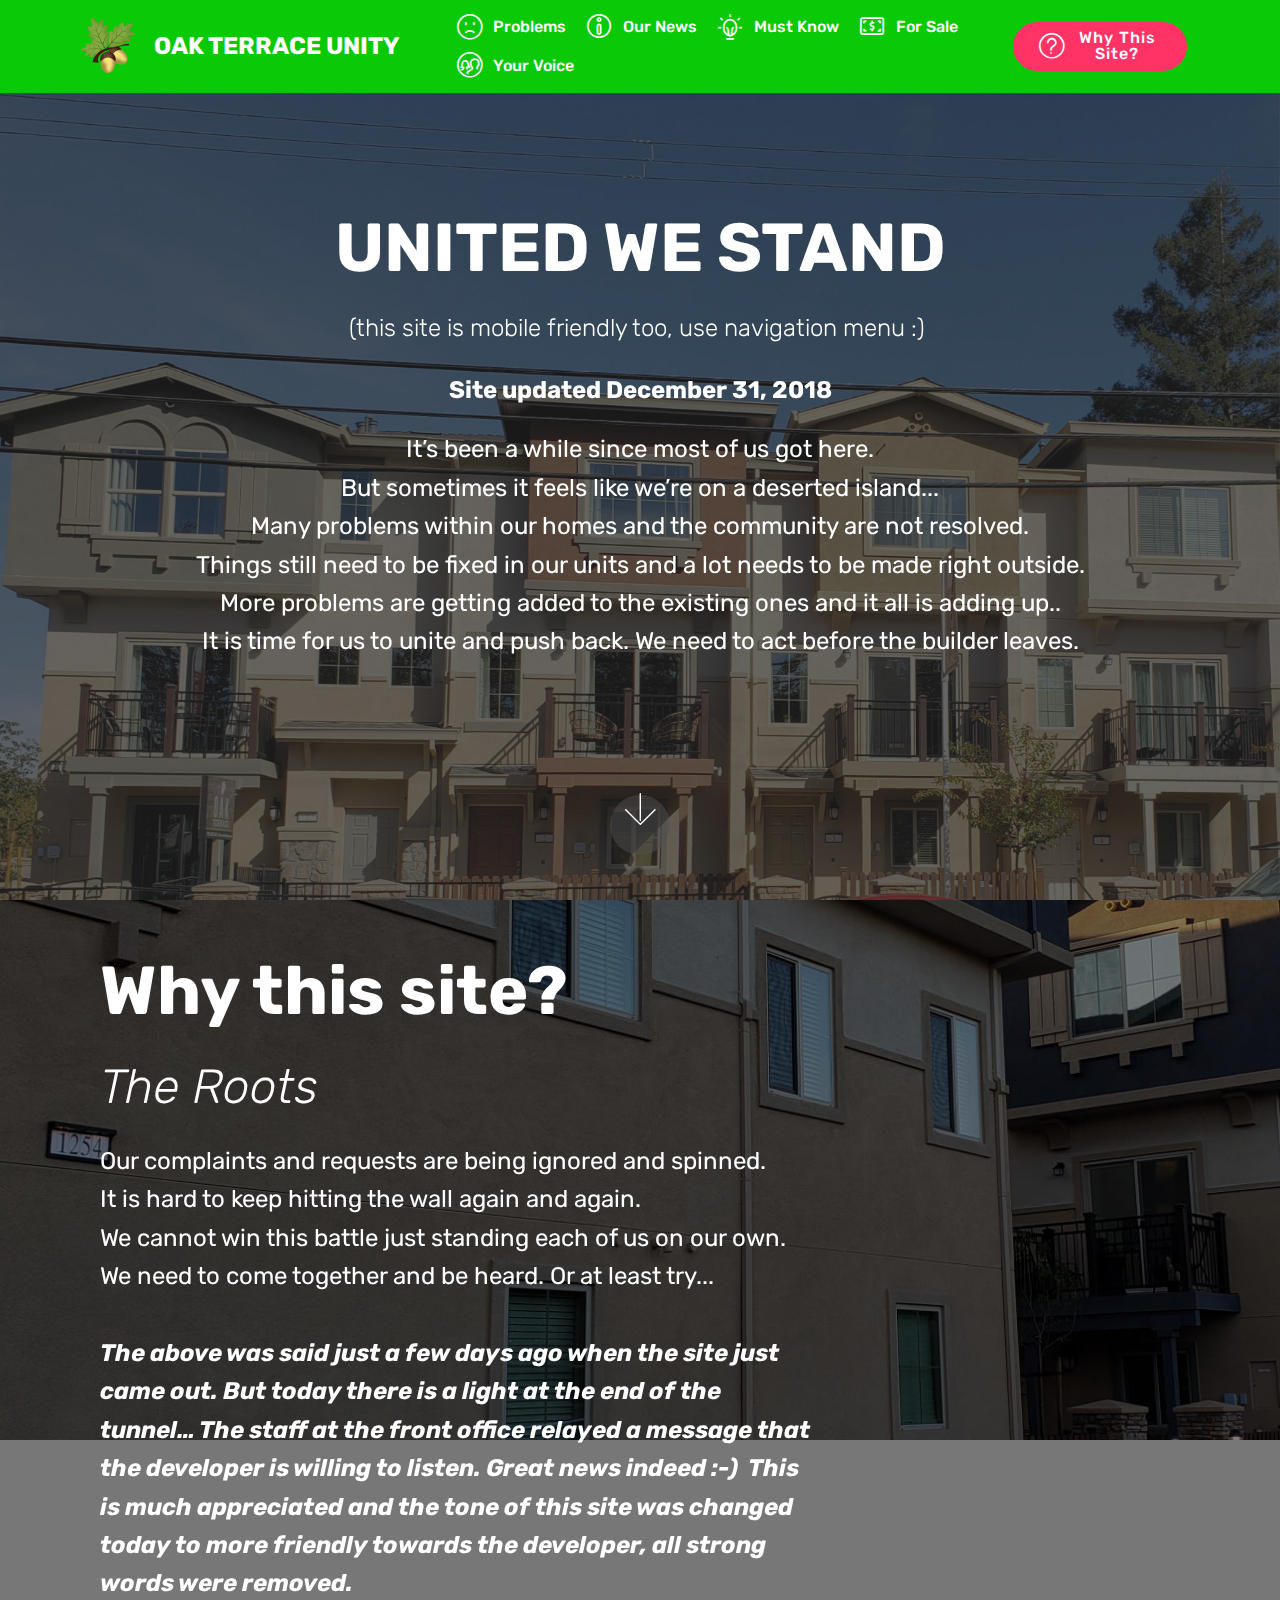
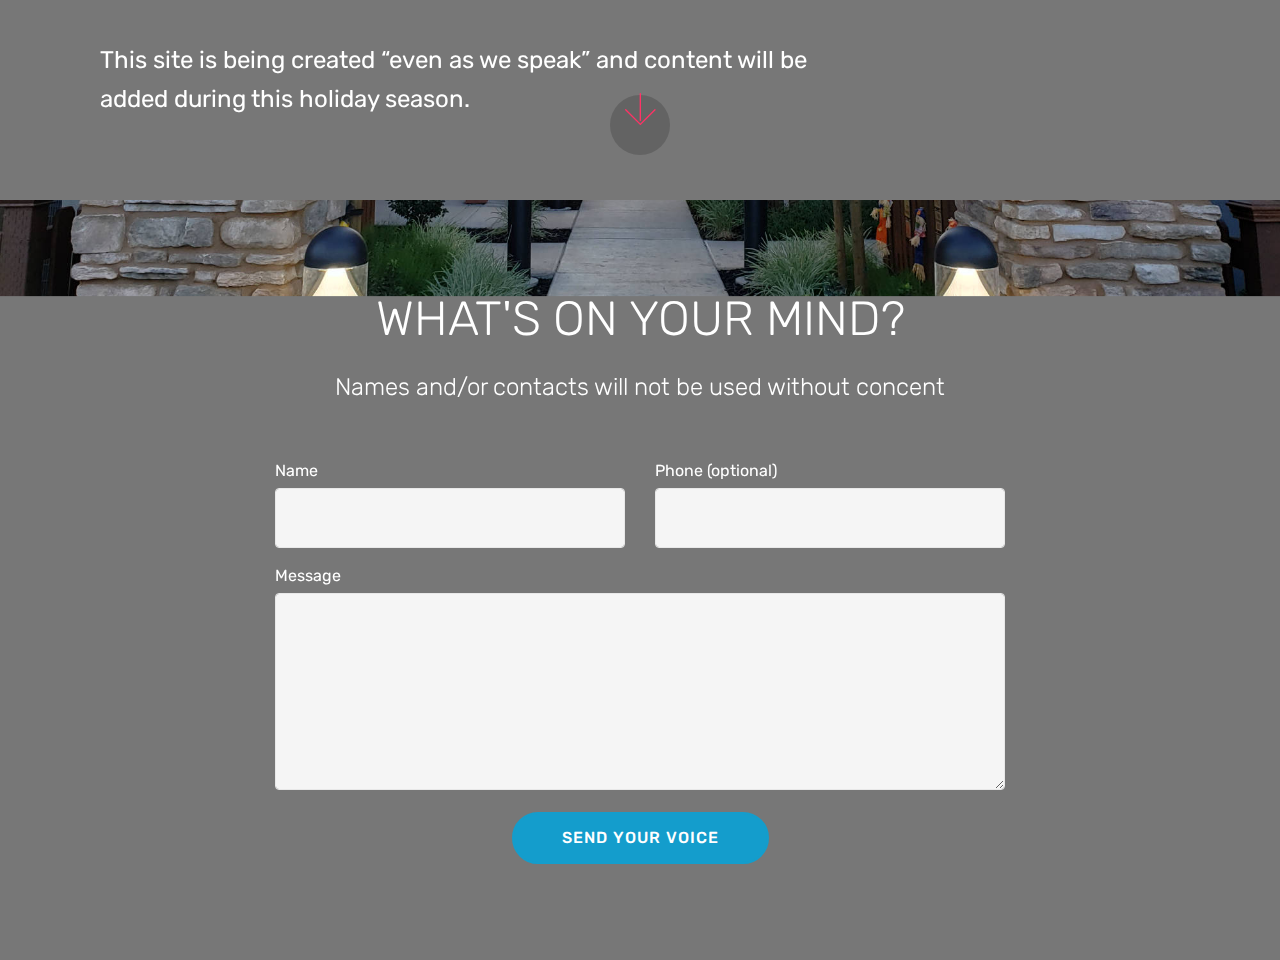
==== index.html @ 4ceaff60 "News page improved" ====
<!DOCTYPE html>
<html >
<head>
  <!-- Site made with Mobirise Website Builder v4.8.10, https://mobirise.com -->
  <meta charset="UTF-8">
  <meta http-equiv="X-UA-Compatible" content="IE=edge">
  <meta name="generator" content="Mobirise v4.8.10, mobirise.com">
  <meta name="viewport" content="width=device-width, initial-scale=1, minimum-scale=1">
  <link rel="shortcut icon" href="assets/images/logo1-122x122.png" type="image/x-icon">
  <meta name="description" content="">
  <title>Home</title>
  <link rel="stylesheet" href="assets/web/assets/mobirise-icons/mobirise-icons.css">
  <link rel="stylesheet" href="assets/web/assets/mobirise-icons-bold/mobirise-icons-bold.css">
  <link rel="stylesheet" href="assets/tether/tether.min.css">
  <link rel="stylesheet" href="assets/bootstrap/css/bootstrap.min.css">
  <link rel="stylesheet" href="assets/bootstrap/css/bootstrap-grid.min.css">
  <link rel="stylesheet" href="assets/bootstrap/css/bootstrap-reboot.min.css">
  <link rel="stylesheet" href="assets/dropdown/css/style.css">
  <link rel="stylesheet" href="assets/theme/css/style.css">
  <link rel="stylesheet" href="assets/mobirise/css/mbr-additional.css" type="text/css">
  
  
  
</head>
<body>
  <link rel="stylesheet" href="style.less" class="cid-rd5telbWru" id="menu1-0" data-rv-view="870"><section class="menu cid-rd5telbWru" once="menu" id="menu1-0">

    

    <nav class="navbar navbar-expand beta-menu navbar-dropdown align-items-center navbar-fixed-top navbar-toggleable-sm">
        <button class="navbar-toggler navbar-toggler-right" type="button" data-toggle="collapse" data-target="#navbarSupportedContent" aria-controls="navbarSupportedContent" aria-expanded="false" aria-label="Toggle navigation">
            <div class="hamburger">
                <span></span>
                <span></span>
                <span></span>
                <span></span>
            </div>
        </button>
        <div class="menu-logo">
            <div class="navbar-brand">
                <span class="navbar-logo">
                    <a href="index.html#header2-3">
                         <img src="assets/images/logo1-122x122.png" alt="" title="" style="height: 3.8rem;">
                    </a>
                </span>
                <span class="navbar-caption-wrap"><a class="navbar-caption text-white display-5" href="index.html#header2-3">
                        OAK TERRACE UNITY</a></span>
            </div>
        </div>
        <div class="collapse navbar-collapse" id="navbarSupportedContent">
            <ul class="navbar-nav nav-dropdown" data-app-modern-menu="true"><li class="nav-item"><a class="nav-link link text-white display-4" href="page2.html"><span class="mbrib-sad-face mbr-iconfont mbr-iconfont-btn"></span>Problems</a></li><li class="nav-item"><a class="nav-link link text-white display-4" href="page1.html#header12-7"><span class="mbrib-info mbr-iconfont mbr-iconfont-btn"></span>Our News</a></li><li class="nav-item"><a class="nav-link link text-white display-4" href="page4.html"><span class="mbrib-idea mbr-iconfont mbr-iconfont-btn"></span>Must Know</a></li><li class="nav-item">
                    <a class="nav-link link text-white display-4" href="page3.html#content5-1c"><span class="mbrib-cash mbr-iconfont mbr-iconfont-btn"></span>For Sale</a>
                </li>
                <li class="nav-item">
                    <a class="nav-link link text-white display-4" href="index.html#form1-e"><span class="mbrib-users mbr-iconfont mbr-iconfont-btn"></span>
                        
                        Your Voice</a>
                </li></ul>
            <div class="navbar-buttons mbr-section-btn"><a class="btn btn-sm btn-secondary display-4" href="index.html#header9-4"><span class="mbrib-question mbr-iconfont mbr-iconfont-btn"></span>
                    
                    Why This Site?</a></div>
        </div>
    </nav>
</section>

<section class="engine"><a href="https://mobirise.info/x">css templates</a></section><section class="cid-rd5KK3YwPm mbr-fullscreen mbr-parallax-background" id="header2-3">

    

    <div class="mbr-overlay" style="opacity: 0.7; background-color: rgb(35, 35, 35);"></div>

    <div class="container align-center">
        <div class="row justify-content-md-center">
            <div class="mbr-white col-md-10">
                <h1 class="mbr-section-title mbr-bold pb-3 mbr-fonts-style display-1">
                    UNITED WE STAND</h1>
                <h3 class="mbr-section-subtitle align-center mbr-light pb-3 mbr-fonts-style display-5">
                    (this site is mobile friendly too, use navigation menu :)&nbsp;<br><br><strong>Site updated December 31, 2018</strong></h3>
                <p class="mbr-text pb-3 mbr-fonts-style display-5">
                    It’s been a while since most of us got here. <br>But sometimes it feels like we’re on a deserted island... <br>Many problems within our homes and the community are not resolved.<br>Things still need to be fixed in our units and a lot needs to be made right outside. 
<br>More problems are getting added to the existing ones and it all is adding up.. <br> It is time for us to unite and push back. We need to act before the builder leaves.</p>
                
            </div>
        </div>
    </div>
    <div class="mbr-arrow hidden-sm-down" aria-hidden="true">
        <a href="#next">
            <i class="mbri-down mbr-iconfont"></i>
        </a>
    </div>
</section>

<section class="header9 cid-rd5RAdThK3 mbr-fullscreen mbr-parallax-background" id="header9-4">

    

    <div class="mbr-overlay" style="opacity: 0.5; background-color: rgb(0, 0, 0);">
    </div>

    <div class="container">
        <div class="media-container-column mbr-white col-md-8">
            <h1 class="mbr-section-title align-left mbr-bold pb-3 mbr-fonts-style display-1">Why this site?</h1>
            <h3 class="mbr-section-subtitle align-left mbr-light pb-3 mbr-fonts-style display-2">The Roots</h3>
            <p class="mbr-text align-left pb-3 mbr-fonts-style display-5">
                Our complaints and requests are being ignored and spinned. <br>It is hard to keep hitting the wall again and again. <br>We cannot win this battle just standing each of us on our own.<br> We need to come together and be heard. Or at least try...<br><br><strong><em>The above was said just a few days ago when the site just came out. But today there is a light at the end of the tunnel… The staff at the front office relayed a message that the developer is willing to listen. Great news indeed :-) &nbsp;This is much appreciated and the tone of this site was changed today to more friendly towards the developer, all strong words were removed.</em></strong><br><br>This site is being created “even as we speak” and content will be added during this holiday season.<br>
            </p>
            
        </div>
    </div>

    <div class="mbr-arrow hidden-sm-down" aria-hidden="true">
        <a href="#next">
            <i class="mbri-down mbr-iconfont"></i>
        </a>
    </div>
</section>

<section class="mbr-section form1 cid-rd6b9CzV5e mbr-parallax-background" id="form1-e">

    

    <div class="mbr-overlay" style="opacity: 0.5; background-color: rgb(0, 0, 0);">
    </div>
    <div class="container">
        <div class="row justify-content-center">
            <div class="title col-12 col-lg-8">
                <h2 class="mbr-section-title align-center pb-3 mbr-fonts-style display-2">
                    WHAT'S ON YOUR MIND?</h2>
                <h3 class="mbr-section-subtitle align-center mbr-light pb-3 mbr-fonts-style display-5">Names and/or contacts will not be used without concent</h3>
            </div>
        </div>
    </div>
    <div class="container">
        <div class="row justify-content-center">
            <div class="media-container-column col-lg-8" data-form-type="formoid">
                    <div data-form-alert="" hidden="">Thanks for filling out the form!</div>
            
                    <form class="mbr-form" action="https://mobirise.com/" method="post" data-form-title="Mobirise Form"><input type="hidden" name="email" data-form-email="true" value="6WYfi0OL5MYcSWMPJJhmpQnbeKV0o4egVa+zaU6DCnnwcvEsLTe2GtFgyg/Oh1hi3uO+1uN5ISh8B4jBHdADhPoAJL6YF4TF/LtbwHfLcz0NJhms5/B0D9DG9T1zL1lA">
                        <div class="row row-sm-offset">
                            <div class="col-md-4 multi-horizontal" data-for="name">
                                <div class="form-group">
                                    <label class="form-control-label mbr-fonts-style display-7" for="name-form1-e">Name</label>
                                    <input type="text" class="form-control" name="name" data-form-field="Name" required="" id="name-form1-e">
                                </div>
                            </div>
                            
                            <div class="col-md-4 multi-horizontal" data-for="phone">
                                <div class="form-group">
                                    <label class="form-control-label mbr-fonts-style display-7" for="phone-form1-e">Phone (optional)</label>
                                    <input type="tel" class="form-control" name="phone" data-form-field="Phone" id="phone-form1-e">
                                </div>
                            </div>
                        </div>
                        <div class="form-group" data-for="message">
                            <label class="form-control-label mbr-fonts-style display-7" for="message-form1-e">Message</label>
                            <textarea type="text" class="form-control" name="message" rows="7" data-form-field="Message" id="message-form1-e"></textarea>
                        </div>
            
                        <span class="input-group-btn"><button href="" type="submit" class="btn btn-primary btn-form display-4">SEND YOUR VOICE</button></span>
                    </form>
            </div>
        </div>
    </div>
</section>


  <script src="assets/web/assets/jquery/jquery.min.js"></script>
  <script src="assets/popper/popper.min.js"></script>
  <script src="assets/tether/tether.min.js"></script>
  <script src="assets/bootstrap/js/bootstrap.min.js"></script>
  <script src="assets/dropdown/js/script.min.js"></script>
  <script src="assets/touchswipe/jquery.touch-swipe.min.js"></script>
  <script src="assets/parallax/jarallax.min.js"></script>
  <script src="assets/smoothscroll/smooth-scroll.js"></script>
  <script src="assets/theme/js/script.js"></script>
  <script src="assets/formoid/formoid.min.js"></script>
  
  
</body>
</html>
---- assets/web/assets/mobirise-icons/mobirise-icons.css ----
@font-face {
  font-family: 'MobiriseIcons';
  src:  url('mobirise-icons.eot?spat4u');
  src:  url('mobirise-icons.eot?spat4u#iefix') format('embedded-opentype'),
    url('mobirise-icons.ttf?spat4u') format('truetype'),
    url('mobirise-icons.woff?spat4u') format('woff'),
    url('mobirise-icons.svg?spat4u#MobiriseIcons') format('svg');
  font-weight: normal;
  font-style: normal;
}

[class^="mbri-"], [class*=" mbri-"] {
  /* use !important to prevent issues with browser extensions that change fonts */
  font-family: MobiriseIcons !important;
  speak: none;
  font-style: normal;
  font-weight: normal;
  font-variant: normal;
  text-transform: none;
  line-height: 1;

  /* Better Font Rendering =========== */
  -webkit-font-smoothing: antialiased;
  -moz-osx-font-smoothing: grayscale;
}

.mbri-add-submenu:before {
  content: "\e900";
}
.mbri-alert:before {
  content: "\e901";
}
.mbri-align-center:before {
  content: "\e902";
}
.mbri-align-justify:before {
  content: "\e903";
}
.mbri-align-left:before {
  content: "\e904";
}
.mbri-align-right:before {
  content: "\e905";
}
.mbri-android:before {
  content: "\e906";
}
.mbri-apple:before {
  content: "\e907";
}
.mbri-arrow-down:before {
  content: "\e908";
}
.mbri-arrow-next:before {
  content: "\e909";
}
.mbri-arrow-prev:before {
  content: "\e90a";
}
.mbri-arrow-up:before {
  content: "\e90b";
}
.mbri-bold:before {
  content: "\e90c";
}
.mbri-bookmark:before {
  content: "\e90d";
}
.mbri-bootstrap:before {
  content: "\e90e";
}
.mbri-briefcase:before {
  content: "\e90f";
}
.mbri-browse:before {
  content: "\e910";
}
.mbri-bulleted-list:before {
  content: "\e911";
}
.mbri-calendar:before {
  content: "\e912";
}
.mbri-camera:before {
  content: "\e913";
}
.mbri-cart-add:before {
  content: "\e914";
}
.mbri-cart-full:before {
  content: "\e915";
}
.mbri-cash:before {
  content: "\e916";
}
.mbri-change-style:before {
  content: "\e917";
}
.mbri-chat:before {
  content: "\e918";
}
.mbri-clock:before {
  content: "\e919";
}
.mbri-close:before {
  content: "\e91a";
}
.mbri-cloud:before {
  content: "\e91b";
}
.mbri-code:before {
  content: "\e91c";
}
.mbri-contact-form:before {
  content: "\e91d";
}
.mbri-credit-card:before {
  content: "\e91e";
}
.mbri-cursor-click:before {
  content: "\e91f";
}
.mbri-cust-feedback:before {
  content: "\e920";
}
.mbri-database:before {
  content: "\e921";
}
.mbri-delivery:before {
  content: "\e922";
}
.mbri-desktop:before {
  content: "\e923";
}
.mbri-devices:before {
  content: "\e924";
}
.mbri-down:before {
  content: "\e925";
}
.mbri-download:before {
  content: "\e989";
}
.mbri-drag-n-drop:before {
  content: "\e927";
}
.mbri-drag-n-drop2:before {
  content: "\e928";
}
.mbri-edit:before {
  content: "\e929";
}
.mbri-edit2:before {
  content: "\e92a";
}
.mbri-error:before {
  content: "\e92b";
}
.mbri-extension:before {
  content: "\e92c";
}
.mbri-features:before {
  content: "\e92d";
}
.mbri-file:before {
  content: "\e92e";
}
.mbri-flag:before {
  content: "\e92f";
}
.mbri-folder:before {
  content: "\e930";
}
.mbri-gift:before {
  content: "\e931";
}
.mbri-github:before {
  content: "\e932";
}
.mbri-globe:before {
  content: "\e933";
}
.mbri-globe-2:before {
  content: "\e934";
}
.mbri-growing-chart:before {
  content: "\e935";
}
.mbri-hearth:before {
  content: "\e936";
}
.mbri-help:before {
  content: "\e937";
}
.mbri-home:before {
  content: "\e938";
}
.mbri-hot-cup:before {
  content: "\e939";
}
.mbri-idea:before {
  content: "\e93a";
}
.mbri-image-gallery:before {
  content: "\e93b";
}
.mbri-image-slider:before {
  content: "\e93c";
}
.mbri-info:before {
  content: "\e93d";
}
.mbri-italic:before {
  content: "\e93e";
}
.mbri-key:before {
  content: "\e93f";
}
.mbri-laptop:before {
  content: "\e940";
}
.mbri-layers:before {
  content: "\e941";
}
.mbri-left-right:before {
  content: "\e942";
}
.mbri-left:before {
  content: "\e943";
}
.mbri-letter:before {
  content: "\e944";
}
.mbri-like:before {
  content: "\e945";
}
.mbri-link:before {
  content: "\e946";
}
.mbri-lock:before {
  content: "\e947";
}
.mbri-login:before {
  content: "\e948";
}
.mbri-logout:before {
  content: "\e949";
}
.mbri-magic-stick:before {
  content: "\e94a";
}
.mbri-map-pin:before {
  content: "\e94b";
}
.mbri-menu:before {
  content: "\e94c";
}
.mbri-mobile:before {
  content: "\e94d";
}
.mbri-mobile2:before {
  content: "\e94e";
}
.mbri-mobirise:before {
  content: "\e94f";
}
.mbri-more-horizontal:before {
  content: "\e950";
}
.mbri-more-vertical:before {
  content: "\e951";
}
.mbri-music:before {
  content: "\e952";
}
.mbri-new-file:before {
  content: "\e953";
}
.mbri-numbered-list:before {
  content: "\e954";
}
.mbri-opened-folder:before {
  content: "\e955";
}
.mbri-pages:before {
  content: "\e956";
}
.mbri-paper-plane:before {
  content: "\e957";
}
.mbri-paperclip:before {
  content: "\e958";
}
.mbri-photo:before {
  content: "\e959";
}
.mbri-photos:before {
  content: "\e95a";
}
.mbri-pin:before {
  content: "\e95b";
}
.mbri-play:before {
  content: "\e95c";
}
.mbri-plus:before {
  content: "\e95d";
}
.mbri-preview:before {
  content: "\e95e";
}
.mbri-print:before {
  content: "\e95f";
}
.mbri-protect:before {
  content: "\e960";
}
.mbri-question:before {
  content: "\e961";
}
.mbri-quote-left:before {
  content: "\e962";
}
.mbri-quote-right:before {
  content: "\e963";
}
.mbri-refresh:before {
  content: "\e964";
}
.mbri-responsive:before {
  content: "\e965";
}
.mbri-right:before {
  content: "\e966";
}
.mbri-rocket:before {
  content: "\e967";
}
.mbri-sad-face:before {
  content: "\e968";
}
.mbri-sale:before {
  content: "\e969";
}
.mbri-save:before {
  content: "\e96a";
}
.mbri-search:before {
  content: "\e96b";
}
.mbri-setting:before {
  content: "\e96c";
}
.mbri-setting2:before {
  content: "\e96d";
}
.mbri-setting3:before {
  content: "\e96e";
}
.mbri-share:before {
  content: "\e96f";
}
.mbri-shopping-bag:before {
  content: "\e970";
}
.mbri-shopping-basket:before {
  content: "\e971";
}
.mbri-shopping-cart:before {
  content: "\e972";
}
.mbri-sites:before {
  content: "\e973";
}
.mbri-smile-face:before {
  content: "\e974";
}
.mbri-speed:before {
  content: "\e975";
}
.mbri-star:before {
  content: "\e976";
}
.mbri-success:before {
  content: "\e977";
}
.mbri-sun:before {
  content: "\e978";
}
.mbri-sun2:before {
  content: "\e979";
}
.mbri-tablet:before {
  content: "\e97a";
}
.mbri-tablet-vertical:before {
  content: "\e97b";
}
.mbri-target:before {
  content: "\e97c";
}
.mbri-timer:before {
  content: "\e97d";
}
.mbri-to-ftp:before {
  content: "\e97e";
}
.mbri-to-local-drive:before {
  content: "\e97f";
}
.mbri-touch-swipe:before {
  content: "\e980";
}
.mbri-touch:before {
  content: "\e981";
}
.mbri-trash:before {
  content: "\e982";
}
.mbri-underline:before {
  content: "\e983";
}
.mbri-unlink:before {
  content: "\e984";
}
.mbri-unlock:before {
  content: "\e985";
}
.mbri-up-down:before {
  content: "\e986";
}
.mbri-up:before {
  content: "\e987";
}
.mbri-update:before {
  content: "\e988";
}
.mbri-upload:before {
 content: "\e926"; 
}
.mbri-user:before {
  content: "\e98a";
}
.mbri-user2:before {
  content: "\e98b";
}
.mbri-users:before {
  content: "\e98c";
}
.mbri-video:before {
  content: "\e98d";
}
.mbri-video-play:before {
  content: "\e98e";
}
.mbri-watch:before {
  content: "\e98f";
}
.mbri-website-theme:before {
  content: "\e990";
}
.mbri-wifi:before {
  content: "\e991";
}
.mbri-windows:before {
  content: "\e992";
}
.mbri-zoom-out:before {
  content: "\e993";
}
.mbri-redo:before {
  content: "\e994";
}
.mbri-undo:before {
  content: "\e995";
}
---- assets/web/assets/mobirise-icons-bold/mobirise-icons-bold.css ----
@font-face {
  font-family: 'mobirise-icons-bold';
  src:  url('mobirise-icons-bold.eot?m1l4yr');
  src:  url('mobirise-icons-bold.eot?m1l4yr#iefix') format('embedded-opentype'),
    url('mobirise-icons-bold.ttf?m1l4yr') format('truetype'),
    url('mobirise-icons-bold.woff?m1l4yr') format('woff'),
    url('mobirise-icons-bold.svg?m1l4yr#mobirise-icons-bold') format('svg');
  font-weight: normal;
  font-style: normal;
}

[class^="mbrib-"], [class*="mbrib-"] {
  /* use !important to prevent issues with browser extensions that change fonts */
  font-family: 'mobirise-icons-bold' !important;
  speak: none;
  font-style: normal;
  font-weight: normal;
  font-variant: normal;
  text-transform: none;
  line-height: 1;

  /* Better Font Rendering =========== */
  -webkit-font-smoothing: antialiased;
  -moz-osx-font-smoothing: grayscale;
}

.mbrib-add-submenu:before {
  content: "\e900";
}
.mbrib-alert:before {
  content: "\e901";
}
.mbrib-align-center:before {
  content: "\e902";
}
.mbrib-align-justify:before {
  content: "\e903";
}
.mbrib-align-left:before {
  content: "\e904";
}
.mbrib-align-right:before {
  content: "\e905";
}
.mbrib-android:before {
  content: "\e906";
}
.mbrib-apple:before {
  content: "\e907";
}
.mbrib-arrow-down:before {
  content: "\e908";
}
.mbrib-arrow-next:before {
  content: "\e909";
}
.mbrib-arrow-prev:before {
  content: "\e90a";
}
.mbrib-arrow-up:before {
  content: "\e90b";
}
.mbrib-bold:before {
  content: "\e90c";
}
.mbrib-bookmark:before {
  content: "\e90d";
}
.mbrib-bootstrap:before {
  content: "\e90e";
}
.mbrib-briefcase:before {
  content: "\e90f";
}
.mbrib-browse:before {
  content: "\e910";
}
.mbrib-bulleted-list:before {
  content: "\e911";
}
.mbrib-calendar:before {
  content: "\e912";
}
.mbrib-camera:before {
  content: "\e913";
}
.mbrib-cart-add:before {
  content: "\e914";
}
.mbrib-cart-full:before {
  content: "\e915";
}
.mbrib-cash:before {
  content: "\e916";
}
.mbrib-change-style:before {
  content: "\e917";
}
.mbrib-chat:before {
  content: "\e918";
}
.mbrib-clock:before {
  content: "\e919";
}
.mbrib-close:before {
  content: "\e91a";
}
.mbrib-cloud:before {
  content: "\e91b";
}
.mbrib-code:before {
  content: "\e91c";
}
.mbrib-contact-form:before {
  content: "\e91d";
}
.mbrib-credit-card:before {
  content: "\e91e";
}
.mbrib-cursor-click:before {
  content: "\e91f";
}
.mbrib-cust-feedback:before {
  content: "\e920";
}
.mbrib-database:before {
  content: "\e921";
}
.mbrib-delivery:before {
  content: "\e922";
}
.mbrib-desktop:before {
  content: "\e923";
}
.mbrib-devices:before {
  content: "\e924";
}
.mbrib-down:before {
  content: "\e925";
}
.mbrib-download:before {
  content: "\e926";
}
.mbrib-drag-n-drop:before {
  content: "\e927";
}
.mbrib-drag-n-drop2:before {
  content: "\e928";
}
.mbrib-edit:before {
  content: "\e929";
}
.mbrib-edit2:before {
  content: "\e92a";
}
.mbrib-error:before {
  content: "\e92b";
}
.mbrib-extension:before {
  content: "\e92c";
}
.mbrib-features:before {
  content: "\e92d";
}
.mbrib-file:before {
  content: "\e92e";
}
.mbrib-flag:before {
  content: "\e92f";
}
.mbrib-folder:before {
  content: "\e930";
}
.mbrib-gift:before {
  content: "\e931";
}
.mbrib-github:before {
  content: "\e932";
}
.mbrib-globe-2:before {
  content: "\e933";
}
.mbrib-globe:before {
  content: "\e934";
}
.mbrib-growing-chart:before {
  content: "\e935";
}
.mbrib-hearth:before {
  content: "\e936";
}
.mbrib-help:before {
  content: "\e937";
}
.mbrib-home:before {
  content: "\e938";
}
.mbrib-hot-cup:before {
  content: "\e939";
}
.mbrib-idea:before {
  content: "\e93a";
}
.mbrib-image-gallery:before {
  content: "\e93b";
}
.mbrib-image-slider:before {
  content: "\e93c";
}
.mbrib-info:before {
  content: "\e93d";
}
.mbrib-italic:before {
  content: "\e93e";
}
.mbrib-key:before {
  content: "\e93f";
}
.mbrib-laptop:before {
  content: "\e940";
}
.mbrib-layers:before {
  content: "\e941";
}
.mbrib-left-right:before {
  content: "\e942";
}
.mbrib-left:before {
  content: "\e943";
}
.mbrib-letter:before {
  content: "\e944";
}
.mbrib-like:before {
  content: "\e945";
}
.mbrib-link:before {
  content: "\e946";
}
.mbrib-lock:before {
  content: "\e947";
}
.mbrib-login:before {
  content: "\e948";
}
.mbrib-logout:before {
  content: "\e949";
}
.mbrib-magic-stick:before {
  content: "\e94a";
}
.mbrib-map-pin:before {
  content: "\e94b";
}
.mbrib-menu:before {
  content: "\e94c";
}
.mbrib-mobile:before {
  content: "\e94d";
}
.mbrib-mobile2:before {
  content: "\e94e";
}
.mbrib-mobirise:before {
  content: "\e94f";
}
.mbrib-more-horizontal:before {
  content: "\e950";
}
.mbrib-more-vertical:before {
  content: "\e951";
}
.mbrib-music:before {
  content: "\e952";
}
.mbrib-new-file:before {
  content: "\e953";
}
.mbrib-numbered-list:before {
  content: "\e954";
}
.mbrib-opened-folder:before {
  content: "\e955";
}
.mbrib-pages:before {
  content: "\e956";
}
.mbrib-paper-plane:before {
  content: "\e957";
}
.mbrib-paperclip:before {
  content: "\e958";
}
.mbrib-photo:before {
  content: "\e959";
}
.mbrib-photos:before {
  content: "\e95a";
}
.mbrib-pin:before {
  content: "\e95b";
}
.mbrib-play:before {
  content: "\e95c";
}
.mbrib-plus:before {
  content: "\e95d";
}
.mbrib-preview:before {
  content: "\e95e";
}
.mbrib-print:before {
  content: "\e95f";
}
.mbrib-protect:before {
  content: "\e960";
}
.mbrib-question:before {
  content: "\e961";
}
.mbrib-quote-left:before {
  content: "\e962";
}
.mbrib-quote-right:before {
  content: "\e963";
}
.mbrib-redo:before {
  content: "\e964";
}
.mbrib-refresh:before {
  content: "\e965";
}
.mbrib-responsive:before {
  content: "\e966";
}
.mbrib-right:before {
  content: "\e967";
}
.mbrib-rocket:before {
  content: "\e968";
}
.mbrib-sad-face:before {
  content: "\e969";
}
.mbrib-sale:before {
  content: "\e96a";
}
.mbrib-save:before {
  content: "\e96b";
}
.mbrib-search:before {
  content: "\e96c";
}
.mbrib-setting:before {
  content: "\e96d";
}
.mbrib-setting2:before {
  content: "\e96e";
}
.mbrib-setting3:before {
  content: "\e96f";
}
.mbrib-share:before {
  content: "\e970";
}
.mbrib-shopping-bag:before {
  content: "\e971";
}
.mbrib-shopping-basket:before {
  content: "\e972";
}
.mbrib-shopping-cart:before {
  content: "\e973";
}
.mbrib-sites:before {
  content: "\e974";
}
.mbrib-smile-face:before {
  content: "\e975";
}
.mbrib-speed:before {
  content: "\e976";
}
.mbrib-star:before {
  content: "\e977";
}
.mbrib-success:before {
  content: "\e978";
}
.mbrib-sun:before {
  content: "\e979";
}
.mbrib-sun2:before {
  content: "\e97a";
}
.mbrib-tablet-vertical:before {
  content: "\e97b";
}
.mbrib-tablet:before {
  content: "\e97c";
}
.mbrib-target:before {
  content: "\e97d";
}
.mbrib-timer:before {
  content: "\e97e";
}
.mbrib-to-ftp:before {
  content: "\e97f";
}
.mbrib-to-local-drive:before {
  content: "\e980";
}
.mbrib-touch-swipe:before {
  content: "\e981";
}
.mbrib-touch:before {
  content: "\e982";
}
.mbrib-trash:before {
  content: "\e983";
}
.mbrib-underline:before {
  content: "\e984";
}
.mbrib-undo:before {
  content: "\e985";
}
.mbrib-unlink:before {
  content: "\e986";
}
.mbrib-unlock:before {
  content: "\e987";
}
.mbrib-up-down:before {
  content: "\e988";
}
.mbrib-up:before {
  content: "\e989";
}
.mbrib-update:before {
  content: "\e98a";
}
.mbrib-upload:before {
  content: "\e98b";
}
.mbrib-user:before {
  content: "\e98c";
}
.mbrib-user2:before {
  content: "\e98d";
}
.mbrib-users:before {
  content: "\e98e";
}
.mbrib-video-play:before {
  content: "\e98f";
}
.mbrib-video:before {
  content: "\e990";
}
.mbrib-watch:before {
  content: "\e991";
}
.mbrib-website-theme:before {
  content: "\e992";
}
.mbrib-wifi:before {
  content: "\e993";
}
.mbrib-windows:before {
  content: "\e994";
}
.mbrib-zoom-out:before {
  content: "\e995";
}
---- assets/dropdown/css/style.css ----
.navbar-dropdown {
  left: 0;
  padding: 0;
  position: absolute;
  right: 0;
  top: 0;
  transition: all 0.45s ease;
  z-index: 1030;
  background: #282828; }
  .navbar-dropdown .navbar-logo {
    margin-right: 0.8rem;
    transition: margin 0.3s ease-in-out;
    vertical-align: middle; }
    .navbar-dropdown .navbar-logo img {
      height: 3.125rem;
      transition: all 0.3s ease-in-out; }
    .navbar-dropdown .navbar-logo.mbr-iconfont {
      font-size: 3.125rem;
      line-height: 3.125rem; }
  .navbar-dropdown .navbar-caption {
    font-weight: 700;
    white-space: normal;
    vertical-align: -4px;
    line-height: 3.125rem !important; }
    .navbar-dropdown .navbar-caption, .navbar-dropdown .navbar-caption:hover {
      color: inherit;
      text-decoration: none; }
  .navbar-dropdown .mbr-iconfont + .navbar-caption {
    vertical-align: -1px; }
  .navbar-dropdown.navbar-fixed-top {
    position: fixed; }
  .navbar-dropdown .navbar-brand span {
    vertical-align: -4px; }
  .navbar-dropdown.bg-color.transparent {
    background: none; }
  .navbar-dropdown.navbar-short .navbar-brand {
    padding: 0.625rem 0; }
    .navbar-dropdown.navbar-short .navbar-brand span {
      vertical-align: -1px; }
  .navbar-dropdown.navbar-short .navbar-caption {
    line-height: 2.375rem !important;
    vertical-align: -2px; }
  .navbar-dropdown.navbar-short .navbar-logo {
    margin-right: 0.5rem; }
    .navbar-dropdown.navbar-short .navbar-logo img {
      height: 2.375rem; }
    .navbar-dropdown.navbar-short .navbar-logo.mbr-iconfont {
      font-size: 2.375rem;
      line-height: 2.375rem; }
  .navbar-dropdown.navbar-short .mbr-table-cell {
    height: 3.625rem; }
  .navbar-dropdown .navbar-close {
    left: 0.6875rem;
    position: fixed;
    top: 0.75rem;
    z-index: 1000; }
  .navbar-dropdown .hamburger-icon {
    content: "";
    display: inline-block;
    vertical-align: middle;
    width: 16px;
    -webkit-box-shadow: 0 -6px 0 1px #282828,0 0 0 1px #282828,0 6px 0 1px #282828;
    -moz-box-shadow: 0 -6px 0 1px #282828,0 0 0 1px #282828,0 6px 0 1px #282828;
    box-shadow: 0 -6px 0 1px #282828,0 0 0 1px #282828,0 6px 0 1px #282828; }

.dropdown-menu .dropdown-toggle[data-toggle="dropdown-submenu"]::after {
  border-bottom: 0.35em solid transparent;
  border-left: 0.35em solid;
  border-right: 0;
  border-top: 0.35em solid transparent;
  margin-left: 0.3rem; }

.dropdown-menu .dropdown-item:focus {
  outline: 0; }

.nav-dropdown {
  font-size: 0.75rem;
  font-weight: 500;
  height: auto !important; }
  .nav-dropdown .nav-btn {
    padding-left: 1rem; }
  .nav-dropdown .link {
    margin: .667em 1.667em;
    font-weight: 500;
    padding: 0;
    transition: color .2s ease-in-out; }
    .nav-dropdown .link.dropdown-toggle {
      margin-right: 2.583em; }
      .nav-dropdown .link.dropdown-toggle::after {
        margin-left: .25rem;
        border-top: 0.35em solid;
        border-right: 0.35em solid transparent;
        border-left: 0.35em solid transparent;
        border-bottom: 0; }
      .nav-dropdown .link.dropdown-toggle[aria-expanded="true"] {
        margin: 0;
        padding: 0.667em 3.263em  0.667em 1.667em; }
  .nav-dropdown .link::after,
  .nav-dropdown .dropdown-item::after {
    color: inherit; }
  .nav-dropdown .btn {
    font-size: 0.75rem;
    font-weight: 700;
    letter-spacing: 0;
    margin-bottom: 0;
    padding-left: 1.25rem;
    padding-right: 1.25rem; }
  .nav-dropdown .dropdown-menu {
    border-radius: 0;
    border: 0;
    left: 0;
    margin: 0;
    padding-bottom: 1.25rem;
    padding-top: 1.25rem;
    position: relative; }
  .nav-dropdown .dropdown-submenu {
    margin-left: 0.125rem;
    top: 0; }
  .nav-dropdown .dropdown-item {
    font-weight: 500;
    line-height: 2;
    padding: 0.3846em 4.615em 0.3846em 1.5385em;
    position: relative;
    transition: color .2s ease-in-out, background-color .2s ease-in-out; }
    .nav-dropdown .dropdown-item::after {
      margin-top: -0.3077em;
      position: absolute;
      right: 1.1538em;
      top: 50%; }
    .nav-dropdown .dropdown-item:focus, .nav-dropdown .dropdown-item:hover {
      background: none; }

@media (max-width: 767px) {
  .nav-dropdown.navbar-toggleable-sm {
    bottom: 0;
    display: none;
    left: 0;
    overflow-x: hidden;
    position: fixed;
    top: 0;
    transform: translateX(-100%);
    -ms-transform: translateX(-100%);
    -webkit-transform: translateX(-100%);
    width: 18.75rem;
    z-index: 999; } }
.nav-dropdown.navbar-toggleable-xl {
  bottom: 0;
  display: none;
  left: 0;
  overflow-x: hidden;
  position: fixed;
  top: 0;
  transform: translateX(-100%);
  -ms-transform: translateX(-100%);
  -webkit-transform: translateX(-100%);
  width: 18.75rem;
  z-index: 999; }

.nav-dropdown-sm {
  display: block !important;
  overflow-x: hidden;
  overflow: auto;
  padding-top: 3.875rem; }
  .nav-dropdown-sm::after {
    content: "";
    display: block;
    height: 3rem;
    width: 100%; }
  .nav-dropdown-sm.collapse.in ~ .navbar-close {
    display: block !important; }
  .nav-dropdown-sm.collapsing, .nav-dropdown-sm.collapse.in {
    transform: translateX(0);
    -ms-transform: translateX(0);
    -webkit-transform: translateX(0);
    transition: all 0.25s ease-out;
    -webkit-transition: all 0.25s ease-out;
    background: #282828; }
  .nav-dropdown-sm.collapsing[aria-expanded="false"] {
    transform: translateX(-100%);
    -ms-transform: translateX(-100%);
    -webkit-transform: translateX(-100%); }
  .nav-dropdown-sm .nav-item {
    display: block;
    margin-left: 0 !important;
    padding-left: 0; }
  .nav-dropdown-sm .link,
  .nav-dropdown-sm .dropdown-item {
    border-top: 1px dotted rgba(255, 255, 255, 0.1);
    font-size: 0.8125rem;
    line-height: 1.6;
    margin: 0 !important;
    padding: 0.875rem 2.4rem 0.875rem 1.5625rem !important;
    position: relative;
    white-space: normal; }
    .nav-dropdown-sm .link:focus, .nav-dropdown-sm .link:hover,
    .nav-dropdown-sm .dropdown-item:focus,
    .nav-dropdown-sm .dropdown-item:hover {
      background: rgba(0, 0, 0, 0.2) !important;
      color: #c0a375; }
  .nav-dropdown-sm .nav-btn {
    position: relative;
    padding: 1.5625rem 1.5625rem 0 1.5625rem; }
    .nav-dropdown-sm .nav-btn::before {
      border-top: 1px dotted rgba(255, 255, 255, 0.1);
      content: "";
      left: 0;
      position: absolute;
      top: 0;
      width: 100%; }
    .nav-dropdown-sm .nav-btn + .nav-btn {
      padding-top: 0.625rem; }
      .nav-dropdown-sm .nav-btn + .nav-btn::before {
        display: none; }
  .nav-dropdown-sm .btn {
    padding: 0.625rem 0; }
  .nav-dropdown-sm .dropdown-toggle[data-toggle="dropdown-submenu"]::after {
    margin-left: .25rem;
    border-top: 0.35em solid;
    border-right: 0.35em solid transparent;
    border-left: 0.35em solid transparent;
    border-bottom: 0; }
  .nav-dropdown-sm .dropdown-toggle[data-toggle="dropdown-submenu"][aria-expanded="true"]::after {
    border-top: 0;
    border-right: 0.35em solid transparent;
    border-left: 0.35em solid transparent;
    border-bottom: 0.35em solid; }
  .nav-dropdown-sm .dropdown-menu {
    margin: 0;
    padding: 0;
    position: relative;
    top: 0;
    left: 0;
    width: 100%;
    border: 0;
    float: none;
    border-radius: 0;
    background: none; }
  .nav-dropdown-sm .dropdown-submenu {
    left: 100%;
    margin-left: 0.125rem;
    margin-top: -1.25rem;
    top: 0; }

.navbar-toggleable-sm .nav-dropdown .dropdown-menu {
  position: absolute; }

.navbar-toggleable-sm .nav-dropdown .dropdown-submenu {
  left: 100%;
  margin-left: 0.125rem;
  margin-top: -1.25rem;
  top: 0; }

.navbar-toggleable-sm.opened .nav-dropdown .dropdown-menu {
  position: relative; }

.navbar-toggleable-sm.opened .nav-dropdown .dropdown-submenu {
  left: 0;
  margin-left: 00rem;
  margin-top: 0rem;
  top: 0; }

.is-builder .nav-dropdown.collapsing {
  transition: none !important; }

/*# sourceMappingURL=style.css.map */
---- assets/theme/css/style.css ----
/*!
 * Mobirise v4 theme (https://mobirise.com/)
 * Copyright 2017 Mobirise
 */
section {
  background-color: #eeeeee; }

section,
.container,
.container-fluid {
  position: relative;
  word-wrap: break-word; }

a.mbr-iconfont:hover {
  text-decoration: none; }

.article .lead p, .article .lead ul, .article .lead ol, .article .lead pre, .article .lead blockquote {
  margin-bottom: 0; }

a {
  font-style: normal;
  font-weight: 400;
  cursor: pointer; }
  a, a:hover {
    text-decoration: none; }

figure {
  margin-bottom: 0; }

body {
  color: #232323; }

h1, h2, h3, h4, h5, h6,
.h1, .h2, .h3, .h4, .h5, .h6,
.display-1, .display-2, .display-3, .display-4 {
  line-height: 1;
  word-break: break-word;
  word-wrap: break-word; }

b, strong {
  font-weight: bold; }

blockquote {
  padding: 10px 0 10px 20px;
  position: relative;
  border-left: 2px solid;
  border-color: #ff3366; }

input:-webkit-autofill, input:-webkit-autofill:hover, input:-webkit-autofill:focus, input:-webkit-autofill:active {
  transition-delay: 9999s;
  transition-property: background-color, color; }

textarea[type="hidden"] {
  display: none; }

body {
  position: relative; }

section {
  background-position: 50% 50%;
  background-repeat: no-repeat;
  background-size: cover; }
  section .mbr-background-video,
  section .mbr-background-video-preview {
    position: absolute;
    bottom: 0;
    left: 0;
    right: 0;
    top: 0; }

.hidden {
  visibility: hidden; }

.mbr-z-index20 {
  z-index: 20; }

/*! Base colors */
.mbr-white {
  color: #ffffff; }

.mbr-black {
  color: #000000; }

.mbr-bg-white {
  background-color: #ffffff; }

.mbr-bg-black {
  background-color: #000000; }

/*! Text-aligns */
.align-left {
  text-align: left; }

.align-center {
  text-align: center; }

.align-right {
  text-align: right; }

@media (max-width: 767px) {
  .align-left, .align-center, .align-right, .mbr-section-btn, .mbr-section-title {
    text-align: center; } }
/*! Font-weight  */
.mbr-light {
  font-weight: 300; }

.mbr-regular {
  font-weight: 400; }

.mbr-semibold {
  font-weight: 500; }

.mbr-bold {
  font-weight: 700; }

/*! Media  */
.media-size-item {
  -webkit-flex: 1 1 auto;
  -moz-flex: 1 1 auto;
  -ms-flex: 1 1 auto;
  -o-flex: 1 1 auto;
  flex: 1 1 auto; }

.media-content {
  -webkit-flex-basis: 100%;
  flex-basis: 100%; }

.media-container-row {
  display: -ms-flexbox;
  display: -webkit-flex;
  display: flex;
  -webkit-flex-direction: row;
  -ms-flex-direction: row;
  flex-direction: row;
  -webkit-flex-wrap: wrap;
  -ms-flex-wrap: wrap;
  flex-wrap: wrap;
  -webkit-justify-content: center;
  -ms-flex-pack: center;
  justify-content: center;
  -webkit-align-content: center;
  -ms-flex-line-pack: center;
  align-content: center;
  -webkit-align-items: start;
  -ms-flex-align: start;
  align-items: start; }
  .media-container-row .media-size-item {
    width: 400px; }

.media-container-column {
  display: -ms-flexbox;
  display: -webkit-flex;
  display: flex;
  -webkit-flex-direction: column;
  -ms-flex-direction: column;
  flex-direction: column;
  -webkit-flex-wrap: wrap;
  -ms-flex-wrap: wrap;
  flex-wrap: wrap;
  -webkit-justify-content: center;
  -ms-flex-pack: center;
  justify-content: center;
  -webkit-align-content: center;
  -ms-flex-line-pack: center;
  align-content: center;
  -webkit-align-items: stretch;
  -ms-flex-align: stretch;
  align-items: stretch; }
  .media-container-column > * {
    width: 100%; }

@media (min-width: 992px) {
  .media-container-row {
    -webkit-flex-wrap: nowrap;
    -ms-flex-wrap: nowrap;
    flex-wrap: nowrap; } }
figure {
  overflow: hidden; }

figure[mbr-media-size] {
  transition: width 0.1s; }

.mbr-figure img, .mbr-figure iframe {
  display: block;
  width: 100%; }

.card {
  background-color: transparent;
  border: none; }

.card-img {
  text-align: center;
  flex-shrink: 0;
  -webkit-flex-shrink: 0; }

.media {
  max-width: 100%;
  margin: 0 auto; }

.mbr-figure {
  -ms-flex-item-align: center;
  -ms-grid-row-align: center;
  -webkit-align-self: center;
  align-self: center; }

.media-container > div {
  max-width: 100%; }

.mbr-figure img, .card-img img {
  width: 100%; }

@media (max-width: 991px) {
  .media-size-item {
    width: auto !important; }

  .media {
    width: auto; }

  .mbr-figure {
    width: 100% !important; } }
/*! Buttons */
.mbr-section-btn {
  margin-left: -.25rem;
  margin-right: -.25rem;
  font-size: 0; }

nav .mbr-section-btn {
  margin-left: 0rem;
  margin-right: 0rem; }

/*! Btn icon margin */
.btn .mbr-iconfont, .btn.btn-sm .mbr-iconfont {
  cursor: pointer;
  margin-right: 0.5rem; }

.btn.btn-md .mbr-iconfont, .btn.btn-md .mbr-iconfont {
  margin-right: 0.8rem; }

.mbr-regular {
  font-weight: 400; }

.mbr-semibold {
  font-weight: 500; }

.mbr-bold {
  font-weight: 700; }

[type="submit"] {
  -webkit-appearance: none; }

/*! Full-screen */
.mbr-fullscreen .mbr-overlay {
  min-height: 100vh; }

.mbr-fullscreen {
  display: flex;
  display: -webkit-flex;
  display: -moz-flex;
  display: -ms-flex;
  display: -o-flex;
  align-items: center;
  -webkit-align-items: center;
  min-height: 100vh;
  padding-top: 3rem;
  padding-bottom: 3rem; }

/*! Map */
.map {
  height: 25rem;
  position: relative; }
  .map iframe {
    width: 100%;
    height: 100%; }

/* Form */
.form-asterisk {
  font-family: initial;
  position: absolute;
  top: -2px;
  font-weight: normal; }

/*! Scroll to top arrow */
.mbr-arrow-up {
  bottom: 25px;
  right: 90px;
  position: fixed;
  text-align: right;
  z-index: 5000;
  color: #ffffff;
  font-size: 32px;
  transform: rotate(180deg);
  -webkit-transform: rotate(180deg); }

.mbr-arrow-up a {
  background: rgba(0, 0, 0, 0.2);
  border-radius: 3px;
  color: #fff;
  display: inline-block;
  height: 60px;
  width: 60px;
  outline-style: none !important;
  position: relative;
  text-decoration: none;
  transition: all .3s ease-in-out;
  cursor: pointer;
  text-align: center; }
  .mbr-arrow-up a:hover {
    background-color: rgba(0, 0, 0, 0.4); }
  .mbr-arrow-up a i {
    line-height: 60px; }

.mbr-arrow-up-icon {
  display: block;
  color: #fff; }

.mbr-arrow-up-icon::before {
  content: "\203a";
  display: inline-block;
  font-family: serif;
  font-size: 32px;
  line-height: 1;
  font-style: normal;
  position: relative;
  top: 6px;
  left: -4px;
  -webkit-transform: rotate(-90deg);
  transform: rotate(-90deg); }

/*! Arrow Down */
.mbr-arrow {
  position: absolute;
  bottom: 45px;
  left: 50%;
  width: 60px;
  height: 60px;
  cursor: pointer;
  background-color: rgba(80, 80, 80, 0.5);
  border-radius: 50%;
  -webkit-transform: translateX(-50%);
  transform: translateX(-50%); }
  .mbr-arrow > a {
    display: inline-block;
    text-decoration: none;
    outline-style: none;
    -webkit-animation: arrowdown 1.7s ease-in-out infinite;
    animation: arrowdown 1.7s ease-in-out infinite; }
    .mbr-arrow > a > i {
      position: absolute;
      top: -2px;
      left: 15px;
      font-size: 2rem; }

@keyframes arrowdown {
  0% {
    transform: translateY(0px);
    -webkit-transform: translateY(0px); }
  50% {
    transform: translateY(-5px);
    -webkit-transform: translateY(-5px); }
  100% {
    transform: translateY(0px);
    -webkit-transform: translateY(0px); } }
@-webkit-keyframes arrowdown {
  0% {
    transform: translateY(0px);
    -webkit-transform: translateY(0px); }
  50% {
    transform: translateY(-5px);
    -webkit-transform: translateY(-5px); }
  100% {
    transform: translateY(0px);
    -webkit-transform: translateY(0px); } }
@media (max-width: 500px) {
  .mbr-arrow-up {
    left: 50%;
    right: auto;
    transform: translateX(-50%) rotate(180deg);
    -webkit-transform: translateX(-50%) rotate(180deg); } }
/*Gradients animation*/
@keyframes gradient-animation {
  from {
    background-position: 0% 100%;
    animation-timing-function: ease-in-out; }
  to {
    background-position: 100% 0%;
    animation-timing-function: ease-in-out; } }
@-webkit-keyframes gradient-animation {
  from {
    background-position: 0% 100%;
    animation-timing-function: ease-in-out; }
  to {
    background-position: 100% 0%;
    animation-timing-function: ease-in-out; } }
.bg-gradient {
  background-size: 200% 200%;
  animation: gradient-animation 5s infinite alternate;
  -webkit-animation: gradient-animation 5s infinite alternate; }

.menu .navbar-brand {
  display: -webkit-flex; }
  .menu .navbar-brand span {
    display: flex;
    display: -webkit-flex; }
  .menu .navbar-brand .navbar-caption-wrap {
    display: -webkit-flex; }
  .menu .navbar-brand .navbar-logo img {
    display: -webkit-flex; }
@media (min-width: 768px) and (max-width: 991px) {
  .menu .navbar-toggleable-sm .navbar-nav {
    display: -webkit-box;
    display: -webkit-flex;
    display: -ms-flexbox; } }
@media (min-width: 992px) {
  .menu .navbar-nav.nav-dropdown {
    display: -webkit-flex; }
  .menu .navbar-toggleable-sm .navbar-collapse {
    display: -webkit-flex !important; } }
@media (max-width: 767px) {
  .menu .navbar-collapse {
    overflow-y: auto;
    max-height: 80vh; }
  .menu .dropdown-menu {
    max-height: 60vh;
    overflow-y: auto; } }

.navbar {
  display: -webkit-flex;
  -webkit-flex-wrap: wrap;
  -webkit-align-items: center;
  -webkit-justify-content: space-between; }

.navbar-collapse {
  -webkit-flex-basis: 100%;
  -webkit-flex-grow: 1;
  -webkit-align-items: center; }

.nav-dropdown .link {
  padding: .667em 1.667em !important;
  margin: 0 !important; }

.nav {
  display: -webkit-flex;
  -webkit-flex-wrap: wrap; }

.row {
  display: -webkit-flex;
  -webkit-flex-wrap: wrap; }

.justify-content-center {
  -webkit-justify-content: center; }

.form-inline {
  display: -webkit-flex;
  -webkit-flex-flow: row wrap;
  -webkit-align-items: center; }

.card-wrapper {
  -webkit-flex: 1; }

.carousel-control {
  z-index: 10;
  display: -webkit-flex;
  -webkit-align-items: center;
  -webkit-justify-content: center; }

.carousel-controls {
  display: -webkit-flex; }

.media {
  display: -webkit-flex; }

/*# sourceMappingURL=style.css.map */
.engine {
	position: absolute;
	text-indent: -2400px;
	text-align: center;
	padding: 0;
	top: 0;
	left: -2400px;
}
---- assets/mobirise/css/mbr-additional.css ----
@import url(https://fonts.googleapis.com/css?family=Rubik:300,300i,400,400i,500,500i,700,700i,900,900i);





body {
  font-style: normal;
  line-height: 1.5;
}
.mbr-section-title {
  font-style: normal;
  line-height: 1.2;
}
.mbr-section-subtitle {
  line-height: 1.3;
}
.mbr-text {
  font-style: normal;
  line-height: 1.6;
}
.display-1 {
  font-family: 'Rubik', sans-serif;
  font-size: 4.25rem;
}
.display-1 > .mbr-iconfont {
  font-size: 6.8rem;
}
.display-2 {
  font-family: 'Rubik', sans-serif;
  font-size: 3rem;
}
.display-2 > .mbr-iconfont {
  font-size: 4.8rem;
}
.display-4 {
  font-family: 'Rubik', sans-serif;
  font-size: 1rem;
}
.display-4 > .mbr-iconfont {
  font-size: 1.6rem;
}
.display-5 {
  font-family: 'Rubik', sans-serif;
  font-size: 1.5rem;
}
.display-5 > .mbr-iconfont {
  font-size: 2.4rem;
}
.display-7 {
  font-family: 'Rubik', sans-serif;
  font-size: 1rem;
}
.display-7 > .mbr-iconfont {
  font-size: 1.6rem;
}
/* ---- Fluid typography for mobile devices ---- */
/* 1.4 - font scale ratio ( bootstrap == 1.42857 ) */
/* 100vw - current viewport width */
/* (48 - 20)  48 == 48rem == 768px, 20 == 20rem == 320px(minimal supported viewport) */
/* 0.65 - min scale variable, may vary */
@media (max-width: 768px) {
  .display-1 {
    font-size: 3.4rem;
    font-size: calc( 2.1374999999999997rem + (4.25 - 2.1374999999999997) * ((100vw - 20rem) / (48 - 20)));
    line-height: calc( 1.4 * (2.1374999999999997rem + (4.25 - 2.1374999999999997) * ((100vw - 20rem) / (48 - 20))));
  }
  .display-2 {
    font-size: 2.4rem;
    font-size: calc( 1.7rem + (3 - 1.7) * ((100vw - 20rem) / (48 - 20)));
    line-height: calc( 1.4 * (1.7rem + (3 - 1.7) * ((100vw - 20rem) / (48 - 20))));
  }
  .display-4 {
    font-size: 0.8rem;
    font-size: calc( 1rem + (1 - 1) * ((100vw - 20rem) / (48 - 20)));
    line-height: calc( 1.4 * (1rem + (1 - 1) * ((100vw - 20rem) / (48 - 20))));
  }
  .display-5 {
    font-size: 1.2rem;
    font-size: calc( 1.175rem + (1.5 - 1.175) * ((100vw - 20rem) / (48 - 20)));
    line-height: calc( 1.4 * (1.175rem + (1.5 - 1.175) * ((100vw - 20rem) / (48 - 20))));
  }
}
/* Buttons */
.btn {
  font-weight: 500;
  border-width: 2px;
  font-style: normal;
  letter-spacing: 1px;
  margin: .4rem .8rem;
  white-space: normal;
  -webkit-transition: all 0.3s ease-in-out;
  -moz-transition: all 0.3s ease-in-out;
  transition: all 0.3s ease-in-out;
  display: inline-flex;
  align-items: center;
  justify-content: center;
  word-break: break-word;
  -webkit-align-items: center;
  -webkit-justify-content: center;
  display: -webkit-inline-flex;
  padding: 1rem 3rem;
  border-radius: 3px;
}
.btn-sm {
  font-weight: 500;
  letter-spacing: 1px;
  -webkit-transition: all 0.3s ease-in-out;
  -moz-transition: all 0.3s ease-in-out;
  transition: all 0.3s ease-in-out;
  padding: 0.6rem 1.5rem;
  border-radius: 3px;
}
.btn-md {
  font-weight: 500;
  letter-spacing: 1px;
  margin: .4rem .8rem !important;
  -webkit-transition: all 0.3s ease-in-out;
  -moz-transition: all 0.3s ease-in-out;
  transition: all 0.3s ease-in-out;
  padding: 1rem 3rem;
  border-radius: 3px;
}
.btn-lg {
  font-weight: 500;
  letter-spacing: 1px;
  margin: .4rem .8rem !important;
  -webkit-transition: all 0.3s ease-in-out;
  -moz-transition: all 0.3s ease-in-out;
  transition: all 0.3s ease-in-out;
  padding: 1.2rem 3.2rem;
  border-radius: 3px;
}
.bg-primary {
  background-color: #149dcc !important;
}
.bg-success {
  background-color: #f7ed4a !important;
}
.bg-info {
  background-color: #82786e !important;
}
.bg-warning {
  background-color: #879a9f !important;
}
.bg-danger {
  background-color: #b1a374 !important;
}
.btn-primary,
.btn-primary:active {
  background-color: #149dcc !important;
  border-color: #149dcc !important;
  color: #ffffff !important;
}
.btn-primary:hover,
.btn-primary:focus,
.btn-primary.focus,
.btn-primary.active {
  color: #ffffff !important;
  background-color: #0d6786 !important;
  border-color: #0d6786 !important;
}
.btn-primary.disabled,
.btn-primary:disabled {
  color: #ffffff !important;
  background-color: #0d6786 !important;
  border-color: #0d6786 !important;
}
.btn-secondary,
.btn-secondary:active {
  background-color: #ff3366 !important;
  border-color: #ff3366 !important;
  color: #ffffff !important;
}
.btn-secondary:hover,
.btn-secondary:focus,
.btn-secondary.focus,
.btn-secondary.active {
  color: #ffffff !important;
  background-color: #e50039 !important;
  border-color: #e50039 !important;
}
.btn-secondary.disabled,
.btn-secondary:disabled {
  color: #ffffff !important;
  background-color: #e50039 !important;
  border-color: #e50039 !important;
}
.btn-info,
.btn-info:active {
  background-color: #82786e !important;
  border-color: #82786e !important;
  color: #ffffff !important;
}
.btn-info:hover,
.btn-info:focus,
.btn-info.focus,
.btn-info.active {
  color: #ffffff !important;
  background-color: #59524b !important;
  border-color: #59524b !important;
}
.btn-info.disabled,
.btn-info:disabled {
  color: #ffffff !important;
  background-color: #59524b !important;
  border-color: #59524b !important;
}
.btn-success,
.btn-success:active {
  background-color: #f7ed4a !important;
  border-color: #f7ed4a !important;
  color: #3f3c03 !important;
}
.btn-success:hover,
.btn-success:focus,
.btn-success.focus,
.btn-success.active {
  color: #3f3c03 !important;
  background-color: #eadd0a !important;
  border-color: #eadd0a !important;
}
.btn-success.disabled,
.btn-success:disabled {
  color: #3f3c03 !important;
  background-color: #eadd0a !important;
  border-color: #eadd0a !important;
}
.btn-warning,
.btn-warning:active {
  background-color: #879a9f !important;
  border-color: #879a9f !important;
  color: #ffffff !important;
}
.btn-warning:hover,
.btn-warning:focus,
.btn-warning.focus,
.btn-warning.active {
  color: #ffffff !important;
  background-color: #617479 !important;
  border-color: #617479 !important;
}
.btn-warning.disabled,
.btn-warning:disabled {
  color: #ffffff !important;
  background-color: #617479 !important;
  border-color: #617479 !important;
}
.btn-danger,
.btn-danger:active {
  background-color: #b1a374 !important;
  border-color: #b1a374 !important;
  color: #ffffff !important;
}
.btn-danger:hover,
.btn-danger:focus,
.btn-danger.focus,
.btn-danger.active {
  color: #ffffff !important;
  background-color: #8b7d4e !important;
  border-color: #8b7d4e !important;
}
.btn-danger.disabled,
.btn-danger:disabled {
  color: #ffffff !important;
  background-color: #8b7d4e !important;
  border-color: #8b7d4e !important;
}
.btn-white {
  color: #333333 !important;
}
.btn-white,
.btn-white:active {
  background-color: #ffffff !important;
  border-color: #ffffff !important;
  color: #808080 !important;
}
.btn-white:hover,
.btn-white:focus,
.btn-white.focus,
.btn-white.active {
  color: #808080 !important;
  background-color: #d9d9d9 !important;
  border-color: #d9d9d9 !important;
}
.btn-white.disabled,
.btn-white:disabled {
  color: #808080 !important;
  background-color: #d9d9d9 !important;
  border-color: #d9d9d9 !important;
}
.btn-black,
.btn-black:active {
  background-color: #333333 !important;
  border-color: #333333 !important;
  color: #ffffff !important;
}
.btn-black:hover,
.btn-black:focus,
.btn-black.focus,
.btn-black.active {
  color: #ffffff !important;
  background-color: #0d0d0d !important;
  border-color: #0d0d0d !important;
}
.btn-black.disabled,
.btn-black:disabled {
  color: #ffffff !important;
  background-color: #0d0d0d !important;
  border-color: #0d0d0d !important;
}
.btn-primary-outline,
.btn-primary-outline:active {
  background: none;
  border-color: #0b566f;
  color: #0b566f;
}
.btn-primary-outline:hover,
.btn-primary-outline:focus,
.btn-primary-outline.focus,
.btn-primary-outline.active {
  color: #ffffff;
  background-color: #149dcc;
  border-color: #149dcc;
}
.btn-primary-outline.disabled,
.btn-primary-outline:disabled {
  color: #ffffff !important;
  background-color: #149dcc !important;
  border-color: #149dcc !important;
}
.btn-secondary-outline,
.btn-secondary-outline:active {
  background: none;
  border-color: #cc0033;
  color: #cc0033;
}
.btn-secondary-outline:hover,
.btn-secondary-outline:focus,
.btn-secondary-outline.focus,
.btn-secondary-outline.active {
  color: #ffffff;
  background-color: #ff3366;
  border-color: #ff3366;
}
.btn-secondary-outline.disabled,
.btn-secondary-outline:disabled {
  color: #ffffff !important;
  background-color: #ff3366 !important;
  border-color: #ff3366 !important;
}
.btn-info-outline,
.btn-info-outline:active {
  background: none;
  border-color: #4b453f;
  color: #4b453f;
}
.btn-info-outline:hover,
.btn-info-outline:focus,
.btn-info-outline.focus,
.btn-info-outline.active {
  color: #ffffff;
  background-color: #82786e;
  border-color: #82786e;
}
.btn-info-outline.disabled,
.btn-info-outline:disabled {
  color: #ffffff !important;
  background-color: #82786e !important;
  border-color: #82786e !important;
}
.btn-success-outline,
.btn-success-outline:active {
  background: none;
  border-color: #d2c609;
  color: #d2c609;
}
.btn-success-outline:hover,
.btn-success-outline:focus,
.btn-success-outline.focus,
.btn-success-outline.active {
  color: #3f3c03;
  background-color: #f7ed4a;
  border-color: #f7ed4a;
}
.btn-success-outline.disabled,
.btn-success-outline:disabled {
  color: #3f3c03 !important;
  background-color: #f7ed4a !important;
  border-color: #f7ed4a !important;
}
.btn-warning-outline,
.btn-warning-outline:active {
  background: none;
  border-color: #55666b;
  color: #55666b;
}
.btn-warning-outline:hover,
.btn-warning-outline:focus,
.btn-warning-outline.focus,
.btn-warning-outline.active {
  color: #ffffff;
  background-color: #879a9f;
  border-color: #879a9f;
}
.btn-warning-outline.disabled,
.btn-warning-outline:disabled {
  color: #ffffff !important;
  background-color: #879a9f !important;
  border-color: #879a9f !important;
}
.btn-danger-outline,
.btn-danger-outline:active {
  background: none;
  border-color: #7a6e45;
  color: #7a6e45;
}
.btn-danger-outline:hover,
.btn-danger-outline:focus,
.btn-danger-outline.focus,
.btn-danger-outline.active {
  color: #ffffff;
  background-color: #b1a374;
  border-color: #b1a374;
}
.btn-danger-outline.disabled,
.btn-danger-outline:disabled {
  color: #ffffff !important;
  background-color: #b1a374 !important;
  border-color: #b1a374 !important;
}
.btn-black-outline,
.btn-black-outline:active {
  background: none;
  border-color: #000000;
  color: #000000;
}
.btn-black-outline:hover,
.btn-black-outline:focus,
.btn-black-outline.focus,
.btn-black-outline.active {
  color: #ffffff;
  background-color: #333333;
  border-color: #333333;
}
.btn-black-outline.disabled,
.btn-black-outline:disabled {
  color: #ffffff !important;
  background-color: #333333 !important;
  border-color: #333333 !important;
}
.btn-white-outline,
.btn-white-outline:active,
.btn-white-outline.active {
  background: none;
  border-color: #ffffff;
  color: #ffffff;
}
.btn-white-outline:hover,
.btn-white-outline:focus,
.btn-white-outline.focus {
  color: #333333;
  background-color: #ffffff;
  border-color: #ffffff;
}
.text-primary {
  color: #149dcc !important;
}
.text-secondary {
  color: #ff3366 !important;
}
.text-success {
  color: #f7ed4a !important;
}
.text-info {
  color: #82786e !important;
}
.text-warning {
  color: #879a9f !important;
}
.text-danger {
  color: #b1a374 !important;
}
.text-white {
  color: #ffffff !important;
}
.text-black {
  color: #000000 !important;
}
a.text-primary:hover,
a.text-primary:focus {
  color: #0b566f !important;
}
a.text-secondary:hover,
a.text-secondary:focus {
  color: #cc0033 !important;
}
a.text-success:hover,
a.text-success:focus {
  color: #d2c609 !important;
}
a.text-info:hover,
a.text-info:focus {
  color: #4b453f !important;
}
a.text-warning:hover,
a.text-warning:focus {
  color: #55666b !important;
}
a.text-danger:hover,
a.text-danger:focus {
  color: #7a6e45 !important;
}
a.text-white:hover,
a.text-white:focus {
  color: #b3b3b3 !important;
}
a.text-black:hover,
a.text-black:focus {
  color: #4d4d4d !important;
}
.alert-success {
  background-color: #70c770;
}
.alert-info {
  background-color: #82786e;
}
.alert-warning {
  background-color: #879a9f;
}
.alert-danger {
  background-color: #b1a374;
}
.mbr-section-btn a.btn:not(.btn-form) {
  border-radius: 100px;
}
.mbr-section-btn a.btn:not(.btn-form):hover,
.mbr-section-btn a.btn:not(.btn-form):focus {
  box-shadow: none !important;
}
.mbr-section-btn a.btn:not(.btn-form):hover,
.mbr-section-btn a.btn:not(.btn-form):focus {
  box-shadow: 0 10px 40px 0 rgba(0, 0, 0, 0.2) !important;
  -webkit-box-shadow: 0 10px 40px 0 rgba(0, 0, 0, 0.2) !important;
}
.mbr-gallery-filter li a {
  border-radius: 100px !important;
}
.mbr-gallery-filter li.active .btn {
  background-color: #149dcc;
  border-color: #149dcc;
  color: #ffffff;
}
.mbr-gallery-filter li.active .btn:focus {
  box-shadow: none;
}
.nav-tabs .nav-link {
  border-radius: 100px !important;
}
.btn-form {
  border-radius: 0;
}
.btn-form:hover {
  cursor: pointer;
}
a,
a:hover {
  color: #149dcc;
}
.mbr-plan-header.bg-primary .mbr-plan-subtitle,
.mbr-plan-header.bg-primary .mbr-plan-price-desc {
  color: #b4e6f8;
}
.mbr-plan-header.bg-success .mbr-plan-subtitle,
.mbr-plan-header.bg-success .mbr-plan-price-desc {
  color: #ffffff;
}
.mbr-plan-header.bg-info .mbr-plan-subtitle,
.mbr-plan-header.bg-info .mbr-plan-price-desc {
  color: #beb8b2;
}
.mbr-plan-header.bg-warning .mbr-plan-subtitle,
.mbr-plan-header.bg-warning .mbr-plan-price-desc {
  color: #ced6d8;
}
.mbr-plan-header.bg-danger .mbr-plan-subtitle,
.mbr-plan-header.bg-danger .mbr-plan-price-desc {
  color: #dfd9c6;
}
/* Scroll to top button*/
.scrollToTop_wraper {
  display: none;
}
#scrollToTop a i:before {
  content: '';
  position: absolute;
  height: 40%;
  top: 25%;
  background: #fff;
  width: 2px;
  left: calc(50% - 1px);
}
#scrollToTop a i:after {
  content: '';
  position: absolute;
  display: block;
  border-top: 2px solid #fff;
  border-right: 2px solid #fff;
  width: 40%;
  height: 40%;
  left: 30%;
  bottom: 30%;
  transform: rotate(135deg);
  -webkit-transform: rotate(135deg);
}
/* Others*/
.note-check a[data-value=Rubik] {
  font-style: normal;
}
.mbr-arrow a {
  color: #ffffff;
}
@media (max-width: 767px) {
  .mbr-arrow {
    display: none;
  }
}
.form-control-label {
  position: relative;
  cursor: pointer;
  margin-bottom: .357em;
  padding: 0;
}
.alert {
  color: #ffffff;
  border-radius: 0;
  border: 0;
  font-size: .875rem;
  line-height: 1.5;
  margin-bottom: 1.875rem;
  padding: 1.25rem;
  position: relative;
}
.alert.alert-form::after {
  background-color: inherit;
  bottom: -7px;
  content: "";
  display: block;
  height: 14px;
  left: 50%;
  margin-left: -7px;
  position: absolute;
  transform: rotate(45deg);
  width: 14px;
  -webkit-transform: rotate(45deg);
}
.form-control {
  background-color: #f5f5f5;
  box-shadow: none;
  color: #565656;
  font-family: 'Rubik', sans-serif;
  font-size: 1rem;
  line-height: 1.43;
  min-height: 3.5em;
  padding: 1.07em .5em;
}
.form-control > .mbr-iconfont {
  font-size: 1.6rem;
}
.form-control,
.form-control:focus {
  border: 1px solid #e8e8e8;
}
.form-active .form-control:invalid {
  border-color: red;
}
.mbr-overlay {
  background-color: #000;
  bottom: 0;
  left: 0;
  opacity: .5;
  position: absolute;
  right: 0;
  top: 0;
  z-index: 0;
}
blockquote {
  font-style: italic;
  padding: 10px 0 10px 20px;
  font-size: 1.09rem;
  position: relative;
  border-color: #149dcc;
  border-width: 3px;
}
ul,
ol,
pre,
blockquote {
  margin-bottom: 2.3125rem;
}
pre {
  background: #f4f4f4;
  padding: 10px 24px;
  white-space: pre-wrap;
}
.inactive {
  -webkit-user-select: none;
  -moz-user-select: none;
  -ms-user-select: none;
  user-select: none;
  pointer-events: none;
  -webkit-user-drag: none;
  user-drag: none;
}
.mbr-section__comments .row {
  justify-content: center;
  -webkit-justify-content: center;
}
/* Forms */
.mbr-form .btn {
  margin: .4rem 0;
}
.mbr-form .input-group-btn a.btn {
  border-radius: 100px !important;
}
.mbr-form .input-group-btn a.btn:hover {
  box-shadow: 0 10px 40px 0 rgba(0, 0, 0, 0.2);
}
.mbr-form .input-group-btn button[type="submit"] {
  border-radius: 100px !important;
  padding: 1rem 3rem;
}
.mbr-form .input-group-btn button[type="submit"]:hover {
  box-shadow: 0 10px 40px 0 rgba(0, 0, 0, 0.2);
}
.form2 .form-control {
  border-top-left-radius: 100px;
  border-bottom-left-radius: 100px;
}
.form2 .input-group-btn a.btn {
  border-top-left-radius: 0 !important;
  border-bottom-left-radius: 0 !important;
}
.form2 .input-group-btn button[type="submit"] {
  border-top-left-radius: 0 !important;
  border-bottom-left-radius: 0 !important;
}
.form3 input[type="email"] {
  border-radius: 100px !important;
}
@media (max-width: 349px) {
  .form2 input[type="email"] {
    border-radius: 100px !important;
  }
  .form2 .input-group-btn a.btn {
    border-radius: 100px !important;
  }
  .form2 .input-group-btn button[type="submit"] {
    border-radius: 100px !important;
  }
}
@media (max-width: 767px) {
  .btn {
    font-size: .75rem !important;
  }
  .btn .mbr-iconfont {
    font-size: 1rem !important;
  }
}
/* Social block */
.btn-social {
  font-size: 20px;
  border-radius: 50%;
  padding: 0;
  width: 44px;
  height: 44px;
  line-height: 44px;
  text-align: center;
  position: relative;
  border: 2px solid #c0a375;
  border-color: #149dcc;
  color: #232323;
  cursor: pointer;
}
.btn-social i {
  top: 0;
  line-height: 44px;
  width: 44px;
}
.btn-social:hover {
  color: #fff;
  background: #149dcc;
}
.btn-social + .btn {
  margin-left: .1rem;
}
/* Footer */
.mbr-footer-content li::before,
.mbr-footer .mbr-contacts li::before {
  background: #149dcc;
}
.mbr-footer-content li a:hover,
.mbr-footer .mbr-contacts li a:hover {
  color: #149dcc;
}
.footer3 input[type="email"],
.footer4 input[type="email"] {
  border-radius: 100px !important;
}
.footer3 .input-group-btn a.btn,
.footer4 .input-group-btn a.btn {
  border-radius: 100px !important;
}
.footer3 .input-group-btn button[type="submit"],
.footer4 .input-group-btn button[type="submit"] {
  border-radius: 100px !important;
}
/* Headers*/
.header13 .form-inline input[type="email"],
.header14 .form-inline input[type="email"] {
  border-radius: 100px;
}
.header13 .form-inline input[type="text"],
.header14 .form-inline input[type="text"] {
  border-radius: 100px;
}
.header13 .form-inline input[type="tel"],
.header14 .form-inline input[type="tel"] {
  border-radius: 100px;
}
.header13 .form-inline a.btn,
.header14 .form-inline a.btn {
  border-radius: 100px;
}
.header13 .form-inline button,
.header14 .form-inline button {
  border-radius: 100px !important;
}
.offset-1 {
  margin-left: 8.33333%;
}
.offset-2 {
  margin-left: 16.66667%;
}
.offset-3 {
  margin-left: 25%;
}
.offset-4 {
  margin-left: 33.33333%;
}
.offset-5 {
  margin-left: 41.66667%;
}
.offset-6 {
  margin-left: 50%;
}
.offset-7 {
  margin-left: 58.33333%;
}
.offset-8 {
  margin-left: 66.66667%;
}
.offset-9 {
  margin-left: 75%;
}
.offset-10 {
  margin-left: 83.33333%;
}
.offset-11 {
  margin-left: 91.66667%;
}
@media (min-width: 576px) {
  .offset-sm-0 {
    margin-left: 0%;
  }
  .offset-sm-1 {
    margin-left: 8.33333%;
  }
  .offset-sm-2 {
    margin-left: 16.66667%;
  }
  .offset-sm-3 {
    margin-left: 25%;
  }
  .offset-sm-4 {
    margin-left: 33.33333%;
  }
  .offset-sm-5 {
    margin-left: 41.66667%;
  }
  .offset-sm-6 {
    margin-left: 50%;
  }
  .offset-sm-7 {
    margin-left: 58.33333%;
  }
  .offset-sm-8 {
    margin-left: 66.66667%;
  }
  .offset-sm-9 {
    margin-left: 75%;
  }
  .offset-sm-10 {
    margin-left: 83.33333%;
  }
  .offset-sm-11 {
    margin-left: 91.66667%;
  }
}
@media (min-width: 768px) {
  .offset-md-0 {
    margin-left: 0%;
  }
  .offset-md-1 {
    margin-left: 8.33333%;
  }
  .offset-md-2 {
    margin-left: 16.66667%;
  }
  .offset-md-3 {
    margin-left: 25%;
  }
  .offset-md-4 {
    margin-left: 33.33333%;
  }
  .offset-md-5 {
    margin-left: 41.66667%;
  }
  .offset-md-6 {
    margin-left: 50%;
  }
  .offset-md-7 {
    margin-left: 58.33333%;
  }
  .offset-md-8 {
    margin-left: 66.66667%;
  }
  .offset-md-9 {
    margin-left: 75%;
  }
  .offset-md-10 {
    margin-left: 83.33333%;
  }
  .offset-md-11 {
    margin-left: 91.66667%;
  }
}
@media (min-width: 992px) {
  .offset-lg-0 {
    margin-left: 0%;
  }
  .offset-lg-1 {
    margin-left: 8.33333%;
  }
  .offset-lg-2 {
    margin-left: 16.66667%;
  }
  .offset-lg-3 {
    margin-left: 25%;
  }
  .offset-lg-4 {
    margin-left: 33.33333%;
  }
  .offset-lg-5 {
    margin-left: 41.66667%;
  }
  .offset-lg-6 {
    margin-left: 50%;
  }
  .offset-lg-7 {
    margin-left: 58.33333%;
  }
  .offset-lg-8 {
    margin-left: 66.66667%;
  }
  .offset-lg-9 {
    margin-left: 75%;
  }
  .offset-lg-10 {
    margin-left: 83.33333%;
  }
  .offset-lg-11 {
    margin-left: 91.66667%;
  }
}
@media (min-width: 1200px) {
  .offset-xl-0 {
    margin-left: 0%;
  }
  .offset-xl-1 {
    margin-left: 8.33333%;
  }
  .offset-xl-2 {
    margin-left: 16.66667%;
  }
  .offset-xl-3 {
    margin-left: 25%;
  }
  .offset-xl-4 {
    margin-left: 33.33333%;
  }
  .offset-xl-5 {
    margin-left: 41.66667%;
  }
  .offset-xl-6 {
    margin-left: 50%;
  }
  .offset-xl-7 {
    margin-left: 58.33333%;
  }
  .offset-xl-8 {
    margin-left: 66.66667%;
  }
  .offset-xl-9 {
    margin-left: 75%;
  }
  .offset-xl-10 {
    margin-left: 83.33333%;
  }
  .offset-xl-11 {
    margin-left: 91.66667%;
  }
}
.navbar-toggler {
  -webkit-align-self: flex-start;
  -ms-flex-item-align: start;
  align-self: flex-start;
  padding: 0.25rem 0.75rem;
  font-size: 1.25rem;
  line-height: 1;
  background: transparent;
  border: 1px solid transparent;
  -webkit-border-radius: 0.25rem;
  border-radius: 0.25rem;
}
.navbar-toggler:focus,
.navbar-toggler:hover {
  text-decoration: none;
}
.navbar-toggler-icon {
  display: inline-block;
  width: 1.5em;
  height: 1.5em;
  vertical-align: middle;
  content: "";
  background: no-repeat center center;
  -webkit-background-size: 100% 100%;
  -o-background-size: 100% 100%;
  background-size: 100% 100%;
}
.navbar-toggler-left {
  position: absolute;
  left: 1rem;
}
.navbar-toggler-right {
  position: absolute;
  right: 1rem;
}
@media (max-width: 575px) {
  .navbar-toggleable .navbar-nav .dropdown-menu {
    position: static;
    float: none;
  }
  .navbar-toggleable > .container {
    padding-right: 0;
    padding-left: 0;
  }
}
@media (min-width: 576px) {
  .navbar-toggleable {
    -webkit-box-orient: horizontal;
    -webkit-box-direction: normal;
    -webkit-flex-direction: row;
    -ms-flex-direction: row;
    flex-direction: row;
    -webkit-flex-wrap: nowrap;
    -ms-flex-wrap: nowrap;
    flex-wrap: nowrap;
    -webkit-box-align: center;
    -webkit-align-items: center;
    -ms-flex-align: center;
    align-items: center;
  }
  .navbar-toggleable .navbar-nav {
    -webkit-box-orient: horizontal;
    -webkit-box-direction: normal;
    -webkit-flex-direction: row;
    -ms-flex-direction: row;
    flex-direction: row;
  }
  .navbar-toggleable .navbar-nav .nav-link {
    padding-right: .5rem;
    padding-left: .5rem;
  }
  .navbar-toggleable > .container {
    display: -webkit-box;
    display: -webkit-flex;
    display: -ms-flexbox;
    display: flex;
    -webkit-flex-wrap: nowrap;
    -ms-flex-wrap: nowrap;
    flex-wrap: nowrap;
    -webkit-box-align: center;
    -webkit-align-items: center;
    -ms-flex-align: center;
    align-items: center;
  }
  .navbar-toggleable .navbar-collapse {
    display: -webkit-box !important;
    display: -webkit-flex !important;
    display: -ms-flexbox !important;
    display: flex !important;
    width: 100%;
  }
  .navbar-toggleable .navbar-toggler {
    display: none;
  }
}
@media (max-width: 767px) {
  .navbar-toggleable-sm .navbar-nav .dropdown-menu {
    position: static;
    float: none;
  }
  .navbar-toggleable-sm > .container {
    padding-right: 0;
    padding-left: 0;
  }
}
@media (min-width: 768px) {
  .navbar-toggleable-sm {
    -webkit-box-orient: horizontal;
    -webkit-box-direction: normal;
    -webkit-flex-direction: row;
    -ms-flex-direction: row;
    flex-direction: row;
    -webkit-flex-wrap: nowrap;
    -ms-flex-wrap: nowrap;
    flex-wrap: nowrap;
    -webkit-box-align: center;
    -webkit-align-items: center;
    -ms-flex-align: center;
    align-items: center;
  }
  .navbar-toggleable-sm .navbar-nav {
    -webkit-box-orient: horizontal;
    -webkit-box-direction: normal;
    -webkit-flex-direction: row;
    -ms-flex-direction: row;
    flex-direction: row;
  }
  .navbar-toggleable-sm .navbar-nav .nav-link {
    padding-right: .5rem;
    padding-left: .5rem;
  }
  .navbar-toggleable-sm > .container {
    display: -webkit-box;
    display: -webkit-flex;
    display: -ms-flexbox;
    display: flex;
    -webkit-flex-wrap: nowrap;
    -ms-flex-wrap: nowrap;
    flex-wrap: nowrap;
    -webkit-box-align: center;
    -webkit-align-items: center;
    -ms-flex-align: center;
    align-items: center;
  }
  .navbar-toggleable-sm .navbar-collapse {
    display: none;
    width: 100%;
  }
  .navbar-toggleable-sm .navbar-toggler {
    display: none;
  }
}
@media (max-width: 991px) {
  .navbar-toggleable-md .navbar-nav .dropdown-menu {
    position: static;
    float: none;
  }
  .navbar-toggleable-md > .container {
    padding-right: 0;
    padding-left: 0;
  }
}
@media (min-width: 992px) {
  .navbar-toggleable-md {
    -webkit-box-orient: horizontal;
    -webkit-box-direction: normal;
    -webkit-flex-direction: row;
    -ms-flex-direction: row;
    flex-direction: row;
    -webkit-flex-wrap: nowrap;
    -ms-flex-wrap: nowrap;
    flex-wrap: nowrap;
    -webkit-box-align: center;
    -webkit-align-items: center;
    -ms-flex-align: center;
    align-items: center;
  }
  .navbar-toggleable-md .navbar-nav {
    -webkit-box-orient: horizontal;
    -webkit-box-direction: normal;
    -webkit-flex-direction: row;
    -ms-flex-direction: row;
    flex-direction: row;
  }
  .navbar-toggleable-md .navbar-nav .nav-link {
    padding-right: .5rem;
    padding-left: .5rem;
  }
  .navbar-toggleable-md > .container {
    display: -webkit-box;
    display: -webkit-flex;
    display: -ms-flexbox;
    display: flex;
    -webkit-flex-wrap: nowrap;
    -ms-flex-wrap: nowrap;
    flex-wrap: nowrap;
    -webkit-box-align: center;
    -webkit-align-items: center;
    -ms-flex-align: center;
    align-items: center;
  }
  .navbar-toggleable-md .navbar-collapse {
    display: -webkit-box !important;
    display: -webkit-flex !important;
    display: -ms-flexbox !important;
    display: flex !important;
    width: 100%;
  }
  .navbar-toggleable-md .navbar-toggler {
    display: none;
  }
}
@media (max-width: 1199px) {
  .navbar-toggleable-lg .navbar-nav .dropdown-menu {
    position: static;
    float: none;
  }
  .navbar-toggleable-lg > .container {
    padding-right: 0;
    padding-left: 0;
  }
}
@media (min-width: 1200px) {
  .navbar-toggleable-lg {
    -webkit-box-orient: horizontal;
    -webkit-box-direction: normal;
    -webkit-flex-direction: row;
    -ms-flex-direction: row;
    flex-direction: row;
    -webkit-flex-wrap: nowrap;
    -ms-flex-wrap: nowrap;
    flex-wrap: nowrap;
    -webkit-box-align: center;
    -webkit-align-items: center;
    -ms-flex-align: center;
    align-items: center;
  }
  .navbar-toggleable-lg .navbar-nav {
    -webkit-box-orient: horizontal;
    -webkit-box-direction: normal;
    -webkit-flex-direction: row;
    -ms-flex-direction: row;
    flex-direction: row;
  }
  .navbar-toggleable-lg .navbar-nav .nav-link {
    padding-right: .5rem;
    padding-left: .5rem;
  }
  .navbar-toggleable-lg > .container {
    display: -webkit-box;
    display: -webkit-flex;
    display: -ms-flexbox;
    display: flex;
    -webkit-flex-wrap: nowrap;
    -ms-flex-wrap: nowrap;
    flex-wrap: nowrap;
    -webkit-box-align: center;
    -webkit-align-items: center;
    -ms-flex-align: center;
    align-items: center;
  }
  .navbar-toggleable-lg .navbar-collapse {
    display: -webkit-box !important;
    display: -webkit-flex !important;
    display: -ms-flexbox !important;
    display: flex !important;
    width: 100%;
  }
  .navbar-toggleable-lg .navbar-toggler {
    display: none;
  }
}
.navbar-toggleable-xl {
  -webkit-box-orient: horizontal;
  -webkit-box-direction: normal;
  -webkit-flex-direction: row;
  -ms-flex-direction: row;
  flex-direction: row;
  -webkit-flex-wrap: nowrap;
  -ms-flex-wrap: nowrap;
  flex-wrap: nowrap;
  -webkit-box-align: center;
  -webkit-align-items: center;
  -ms-flex-align: center;
  align-items: center;
}
.navbar-toggleable-xl .navbar-nav .dropdown-menu {
  position: static;
  float: none;
}
.navbar-toggleable-xl > .container {
  padding-right: 0;
  padding-left: 0;
}
.navbar-toggleable-xl .navbar-nav {
  -webkit-box-orient: horizontal;
  -webkit-box-direction: normal;
  -webkit-flex-direction: row;
  -ms-flex-direction: row;
  flex-direction: row;
}
.navbar-toggleable-xl .navbar-nav .nav-link {
  padding-right: .5rem;
  padding-left: .5rem;
}
.navbar-toggleable-xl > .container {
  display: -webkit-box;
  display: -webkit-flex;
  display: -ms-flexbox;
  display: flex;
  -webkit-flex-wrap: nowrap;
  -ms-flex-wrap: nowrap;
  flex-wrap: nowrap;
  -webkit-box-align: center;
  -webkit-align-items: center;
  -ms-flex-align: center;
  align-items: center;
}
.navbar-toggleable-xl .navbar-collapse {
  display: -webkit-box !important;
  display: -webkit-flex !important;
  display: -ms-flexbox !important;
  display: flex !important;
  width: 100%;
}
.navbar-toggleable-xl .navbar-toggler {
  display: none;
}
.card-img {
  width: auto;
}
.menu .navbar.collapsed:not(.beta-menu) {
  flex-direction: column;
  -webkit-flex-direction: column;
}
.carousel-item.active,
.carousel-item-next,
.carousel-item-prev {
  display: -webkit-box;
  display: -webkit-flex;
  display: -ms-flexbox;
  display: flex;
}
.note-air-layout .dropup .dropdown-menu,
.note-air-layout .navbar-fixed-bottom .dropdown .dropdown-menu {
  bottom: initial !important;
}
html,
body {
  height: auto;
  min-height: 100vh;
}
.dropup .dropdown-toggle::after {
  display: none;
}
@media screen and (-ms-high-contrast: active), (-ms-high-contrast: none) {
  .card-wrapper {
    flex: auto!important;
  }
}
.cid-rd5telbWru .navbar {
  padding: .5rem 0;
  background: #0aca07;
  transition: none;
  min-height: 77px;
}
.cid-rd5telbWru .navbar-dropdown.bg-color.transparent.opened {
  background: #0aca07;
}
.cid-rd5telbWru a {
  font-style: normal;
}
.cid-rd5telbWru .nav-item span {
  padding-right: 0.4em;
  line-height: 0.5em;
  vertical-align: text-bottom;
  position: relative;
  text-decoration: none;
}
.cid-rd5telbWru .nav-item a {
  display: -webkit-flex;
  align-items: center;
  justify-content: center;
  padding: 0.7rem 0 !important;
  margin: 0rem .65rem !important;
  -webkit-align-items: center;
  -webkit-justify-content: center;
}
.cid-rd5telbWru .nav-item:focus,
.cid-rd5telbWru .nav-link:focus {
  outline: none;
}
.cid-rd5telbWru .btn {
  padding: 0.4rem 1.5rem;
  display: -webkit-inline-flex;
  align-items: center;
  -webkit-align-items: center;
}
.cid-rd5telbWru .btn .mbr-iconfont {
  font-size: 1.6rem;
}
.cid-rd5telbWru .menu-logo {
  margin-right: auto;
}
.cid-rd5telbWru .menu-logo .navbar-brand {
  display: flex;
  margin-left: 5rem;
  padding: 0;
  transition: padding .2s;
  min-height: 3.8rem;
  -webkit-align-items: center;
  align-items: center;
}
.cid-rd5telbWru .menu-logo .navbar-brand .navbar-caption-wrap {
  display: flex;
  -webkit-align-items: center;
  align-items: center;
  word-break: break-word;
  min-width: 7rem;
  margin: .3rem 0;
}
.cid-rd5telbWru .menu-logo .navbar-brand .navbar-caption-wrap .navbar-caption {
  line-height: 1.2rem !important;
  padding-right: 2rem;
}
.cid-rd5telbWru .menu-logo .navbar-brand .navbar-logo {
  font-size: 4rem;
  transition: font-size 0.25s;
}
.cid-rd5telbWru .menu-logo .navbar-brand .navbar-logo img {
  display: flex;
}
.cid-rd5telbWru .menu-logo .navbar-brand .navbar-logo .mbr-iconfont {
  transition: font-size 0.25s;
}
.cid-rd5telbWru .menu-logo .navbar-brand .navbar-logo a {
  display: inline-flex;
}
.cid-rd5telbWru .navbar-toggleable-sm .navbar-collapse {
  justify-content: flex-end;
  -webkit-justify-content: flex-end;
  padding-right: 5rem;
  width: auto;
}
.cid-rd5telbWru .navbar-toggleable-sm .navbar-collapse .navbar-nav {
  flex-wrap: wrap;
  -webkit-flex-wrap: wrap;
  padding-left: 0;
}
.cid-rd5telbWru .navbar-toggleable-sm .navbar-collapse .navbar-nav .nav-item {
  -webkit-align-self: center;
  align-self: center;
}
.cid-rd5telbWru .navbar-toggleable-sm .navbar-collapse .navbar-buttons {
  padding-left: 0;
  padding-bottom: 0;
}
.cid-rd5telbWru .dropdown .dropdown-menu {
  background: #0aca07;
  display: none;
  position: absolute;
  min-width: 5rem;
  padding-top: 1.4rem;
  padding-bottom: 1.4rem;
  text-align: left;
}
.cid-rd5telbWru .dropdown .dropdown-menu .dropdown-item {
  width: auto;
  padding: 0.235em 1.5385em 0.235em 1.5385em !important;
}
.cid-rd5telbWru .dropdown .dropdown-menu .dropdown-item::after {
  right: 0.5rem;
}
.cid-rd5telbWru .dropdown .dropdown-menu .dropdown-submenu {
  margin: 0;
}
.cid-rd5telbWru .dropdown.open > .dropdown-menu {
  display: block;
}
.cid-rd5telbWru .navbar-toggleable-sm.opened:after {
  position: absolute;
  width: 100vw;
  height: 100vh;
  content: '';
  background-color: rgba(0, 0, 0, 0.1);
  left: 0;
  bottom: 0;
  transform: translateY(100%);
  -webkit-transform: translateY(100%);
  z-index: 1000;
}
.cid-rd5telbWru .navbar.navbar-short {
  min-height: 60px;
  transition: all .2s;
}
.cid-rd5telbWru .navbar.navbar-short .navbar-toggler-right {
  top: 20px;
}
.cid-rd5telbWru .navbar.navbar-short .navbar-logo a {
  font-size: 2.5rem !important;
  line-height: 2.5rem;
  transition: font-size 0.25s;
}
.cid-rd5telbWru .navbar.navbar-short .navbar-logo a .mbr-iconfont {
  font-size: 2.5rem !important;
}
.cid-rd5telbWru .navbar.navbar-short .navbar-logo a img {
  height: 3rem !important;
}
.cid-rd5telbWru .navbar.navbar-short .navbar-brand {
  min-height: 3rem;
}
.cid-rd5telbWru button.navbar-toggler {
  width: 31px;
  height: 18px;
  cursor: pointer;
  transition: all .2s;
  top: 1.5rem;
  right: 1rem;
}
.cid-rd5telbWru button.navbar-toggler:focus {
  outline: none;
}
.cid-rd5telbWru button.navbar-toggler .hamburger span {
  position: absolute;
  right: 0;
  width: 30px;
  height: 2px;
  border-right: 5px;
  background-color: #ffffff;
}
.cid-rd5telbWru button.navbar-toggler .hamburger span:nth-child(1) {
  top: 0;
  transition: all .2s;
}
.cid-rd5telbWru button.navbar-toggler .hamburger span:nth-child(2) {
  top: 8px;
  transition: all .15s;
}
.cid-rd5telbWru button.navbar-toggler .hamburger span:nth-child(3) {
  top: 8px;
  transition: all .15s;
}
.cid-rd5telbWru button.navbar-toggler .hamburger span:nth-child(4) {
  top: 16px;
  transition: all .2s;
}
.cid-rd5telbWru nav.opened .hamburger span:nth-child(1) {
  top: 8px;
  width: 0;
  opacity: 0;
  right: 50%;
  transition: all .2s;
}
.cid-rd5telbWru nav.opened .hamburger span:nth-child(2) {
  -webkit-transform: rotate(45deg);
  transform: rotate(45deg);
  transition: all .25s;
}
.cid-rd5telbWru nav.opened .hamburger span:nth-child(3) {
  -webkit-transform: rotate(-45deg);
  transform: rotate(-45deg);
  transition: all .25s;
}
.cid-rd5telbWru nav.opened .hamburger span:nth-child(4) {
  top: 8px;
  width: 0;
  opacity: 0;
  right: 50%;
  transition: all .2s;
}
.cid-rd5telbWru .collapsed.navbar-expand {
  flex-direction: column;
  -webkit-flex-direction: column;
}
.cid-rd5telbWru .collapsed .btn {
  display: -webkit-flex;
}
.cid-rd5telbWru .collapsed .navbar-collapse {
  display: none !important;
  padding-right: 0 !important;
}
.cid-rd5telbWru .collapsed .navbar-collapse.collapsing,
.cid-rd5telbWru .collapsed .navbar-collapse.show {
  display: block !important;
}
.cid-rd5telbWru .collapsed .navbar-collapse.collapsing .navbar-nav,
.cid-rd5telbWru .collapsed .navbar-collapse.show .navbar-nav {
  display: block;
  text-align: center;
}
.cid-rd5telbWru .collapsed .navbar-collapse.collapsing .navbar-nav .nav-item,
.cid-rd5telbWru .collapsed .navbar-collapse.show .navbar-nav .nav-item {
  clear: both;
}
.cid-rd5telbWru .collapsed .navbar-collapse.collapsing .navbar-buttons,
.cid-rd5telbWru .collapsed .navbar-collapse.show .navbar-buttons {
  text-align: center;
}
.cid-rd5telbWru .collapsed .navbar-collapse.collapsing .navbar-buttons:last-child,
.cid-rd5telbWru .collapsed .navbar-collapse.show .navbar-buttons:last-child {
  margin-bottom: 1rem;
}
.cid-rd5telbWru .collapsed button.navbar-toggler {
  display: block;
}
.cid-rd5telbWru .collapsed .navbar-brand {
  margin-left: 1rem !important;
}
.cid-rd5telbWru .collapsed .navbar-toggleable-sm {
  flex-direction: column;
  -webkit-flex-direction: column;
}
.cid-rd5telbWru .collapsed .dropdown .dropdown-menu {
  width: 100%;
  text-align: center;
  position: relative;
  opacity: 0;
  display: block;
  height: 0;
  visibility: hidden;
  padding: 0;
  transition-duration: .5s;
  transition-property: opacity,padding,height;
}
.cid-rd5telbWru .collapsed .dropdown.open > .dropdown-menu {
  position: relative;
  opacity: 1;
  height: auto;
  padding: 1.4rem 0;
  visibility: visible;
}
.cid-rd5telbWru .collapsed .dropdown .dropdown-submenu {
  left: 0;
  text-align: center;
  width: 100%;
}
.cid-rd5telbWru .collapsed .dropdown .dropdown-toggle[data-toggle="dropdown-submenu"]::after {
  margin-top: 0;
  position: inherit;
  right: 0;
  top: 50%;
  display: inline-block;
  width: 0;
  height: 0;
  margin-left: .3em;
  vertical-align: middle;
  content: "";
  border-top: .30em solid;
  border-right: .30em solid transparent;
  border-left: .30em solid transparent;
}
@media (max-width: 991px) {
  .cid-rd5telbWru .navbar-expand {
    flex-direction: column;
    -webkit-flex-direction: column;
  }
  .cid-rd5telbWru img {
    height: 3.8rem !important;
  }
  .cid-rd5telbWru .btn {
    display: -webkit-flex;
  }
  .cid-rd5telbWru button.navbar-toggler {
    display: block;
  }
  .cid-rd5telbWru .navbar-brand {
    margin-left: 1rem !important;
  }
  .cid-rd5telbWru .navbar-toggleable-sm {
    flex-direction: column;
    -webkit-flex-direction: column;
  }
  .cid-rd5telbWru .navbar-collapse {
    display: none !important;
    padding-right: 0 !important;
  }
  .cid-rd5telbWru .navbar-collapse.collapsing,
  .cid-rd5telbWru .navbar-collapse.show {
    display: block !important;
  }
  .cid-rd5telbWru .navbar-collapse.collapsing .navbar-nav,
  .cid-rd5telbWru .navbar-collapse.show .navbar-nav {
    display: block;
    text-align: center;
  }
  .cid-rd5telbWru .navbar-collapse.collapsing .navbar-nav .nav-item,
  .cid-rd5telbWru .navbar-collapse.show .navbar-nav .nav-item {
    clear: both;
  }
  .cid-rd5telbWru .navbar-collapse.collapsing .navbar-buttons,
  .cid-rd5telbWru .navbar-collapse.show .navbar-buttons {
    text-align: center;
  }
  .cid-rd5telbWru .navbar-collapse.collapsing .navbar-buttons:last-child,
  .cid-rd5telbWru .navbar-collapse.show .navbar-buttons:last-child {
    margin-bottom: 1rem;
  }
  .cid-rd5telbWru .dropdown .dropdown-menu {
    width: 100%;
    text-align: center;
    position: relative;
    opacity: 0;
    display: block;
    height: 0;
    visibility: hidden;
    padding: 0;
    transition-duration: .5s;
    transition-property: opacity,padding,height;
  }
  .cid-rd5telbWru .dropdown.open > .dropdown-menu {
    position: relative;
    opacity: 1;
    height: auto;
    padding: 1.4rem 0;
    visibility: visible;
  }
  .cid-rd5telbWru .dropdown .dropdown-submenu {
    left: 0;
    text-align: center;
    width: 100%;
  }
  .cid-rd5telbWru .dropdown .dropdown-toggle[data-toggle="dropdown-submenu"]::after {
    margin-top: 0;
    position: inherit;
    right: 0;
    top: 50%;
    display: inline-block;
    width: 0;
    height: 0;
    margin-left: .3em;
    vertical-align: middle;
    content: "";
    border-top: .30em solid;
    border-right: .30em solid transparent;
    border-left: .30em solid transparent;
  }
}
@media (min-width: 767px) {
  .cid-rd5telbWru .menu-logo {
    flex-shrink: 0;
    -webkit-flex-shrink: 0;
  }
}
.cid-rd5telbWru .navbar-collapse {
  flex-basis: auto;
  -webkit-flex-basis: auto;
}
.cid-rd5telbWru .nav-link:hover,
.cid-rd5telbWru .dropdown-item:hover {
  color: #c1c1c1 !important;
}
.cid-rd5KK3YwPm {
  background-image: url("../../../assets/images/20181104-122640-1-2000x1233.jpg");
}
.cid-rd5KK3YwPm H1 {
  text-align: center;
}
.cid-rd5RAdThK3 {
  background-image: url("../../../assets/images/20181108-72340-2000x1500.jpg");
}
.cid-rd5RAdThK3 h1 {
  color: #616161;
}
.cid-rd5RAdThK3 h2,
.cid-rd5RAdThK3 h3,
.cid-rd5RAdThK3 p {
  color: #767676;
}
.cid-rd5RAdThK3 .mbr-section-subtitle {
  font-style: italic;
}
.cid-rd5RAdThK3 H1 {
  color: #ffffff;
}
.cid-rd5RAdThK3 H3 {
  color: #ffffff;
}
.cid-rd5RAdThK3 P {
  color: #ffffff;
  text-align: left;
}
.cid-rd5RAdThK3 I {
  color: #ff3366;
}
.cid-rd6b9CzV5e {
  padding-top: 90px;
  padding-bottom: 90px;
  background-image: url("../../../assets/images/20181108-72152-2000x1500.jpg");
}
.cid-rd6b9CzV5e .title {
  margin-bottom: 2rem;
}
.cid-rd6b9CzV5e .mbr-section-subtitle {
  color: #ffffff;
}
.cid-rd6b9CzV5e a:not([href]):not([tabindex]) {
  color: #fff;
  border-radius: 3px;
}
.cid-rd6b9CzV5e a.btn-white:not([href]):not([tabindex]) {
  color: #333;
}
.cid-rd6b9CzV5e .multi-horizontal {
  flex-grow: 1;
  -webkit-flex-grow: 1;
  max-width: 100%;
}
.cid-rd6b9CzV5e .input-group-btn {
  display: block;
  text-align: center;
}
.cid-rd6b9CzV5e H2 {
  color: #ffffff;
}
.cid-rd6b9CzV5e LABEL {
  color: #ffffff;
}
.cid-rd5telbWru .navbar {
  padding: .5rem 0;
  background: #0aca07;
  transition: none;
  min-height: 77px;
}
.cid-rd5telbWru .navbar-dropdown.bg-color.transparent.opened {
  background: #0aca07;
}
.cid-rd5telbWru a {
  font-style: normal;
}
.cid-rd5telbWru .nav-item span {
  padding-right: 0.4em;
  line-height: 0.5em;
  vertical-align: text-bottom;
  position: relative;
  text-decoration: none;
}
.cid-rd5telbWru .nav-item a {
  display: -webkit-flex;
  align-items: center;
  justify-content: center;
  padding: 0.7rem 0 !important;
  margin: 0rem .65rem !important;
  -webkit-align-items: center;
  -webkit-justify-content: center;
}
.cid-rd5telbWru .nav-item:focus,
.cid-rd5telbWru .nav-link:focus {
  outline: none;
}
.cid-rd5telbWru .btn {
  padding: 0.4rem 1.5rem;
  display: -webkit-inline-flex;
  align-items: center;
  -webkit-align-items: center;
}
.cid-rd5telbWru .btn .mbr-iconfont {
  font-size: 1.6rem;
}
.cid-rd5telbWru .menu-logo {
  margin-right: auto;
}
.cid-rd5telbWru .menu-logo .navbar-brand {
  display: flex;
  margin-left: 5rem;
  padding: 0;
  transition: padding .2s;
  min-height: 3.8rem;
  -webkit-align-items: center;
  align-items: center;
}
.cid-rd5telbWru .menu-logo .navbar-brand .navbar-caption-wrap {
  display: flex;
  -webkit-align-items: center;
  align-items: center;
  word-break: break-word;
  min-width: 7rem;
  margin: .3rem 0;
}
.cid-rd5telbWru .menu-logo .navbar-brand .navbar-caption-wrap .navbar-caption {
  line-height: 1.2rem !important;
  padding-right: 2rem;
}
.cid-rd5telbWru .menu-logo .navbar-brand .navbar-logo {
  font-size: 4rem;
  transition: font-size 0.25s;
}
.cid-rd5telbWru .menu-logo .navbar-brand .navbar-logo img {
  display: flex;
}
.cid-rd5telbWru .menu-logo .navbar-brand .navbar-logo .mbr-iconfont {
  transition: font-size 0.25s;
}
.cid-rd5telbWru .menu-logo .navbar-brand .navbar-logo a {
  display: inline-flex;
}
.cid-rd5telbWru .navbar-toggleable-sm .navbar-collapse {
  justify-content: flex-end;
  -webkit-justify-content: flex-end;
  padding-right: 5rem;
  width: auto;
}
.cid-rd5telbWru .navbar-toggleable-sm .navbar-collapse .navbar-nav {
  flex-wrap: wrap;
  -webkit-flex-wrap: wrap;
  padding-left: 0;
}
.cid-rd5telbWru .navbar-toggleable-sm .navbar-collapse .navbar-nav .nav-item {
  -webkit-align-self: center;
  align-self: center;
}
.cid-rd5telbWru .navbar-toggleable-sm .navbar-collapse .navbar-buttons {
  padding-left: 0;
  padding-bottom: 0;
}
.cid-rd5telbWru .dropdown .dropdown-menu {
  background: #0aca07;
  display: none;
  position: absolute;
  min-width: 5rem;
  padding-top: 1.4rem;
  padding-bottom: 1.4rem;
  text-align: left;
}
.cid-rd5telbWru .dropdown .dropdown-menu .dropdown-item {
  width: auto;
  padding: 0.235em 1.5385em 0.235em 1.5385em !important;
}
.cid-rd5telbWru .dropdown .dropdown-menu .dropdown-item::after {
  right: 0.5rem;
}
.cid-rd5telbWru .dropdown .dropdown-menu .dropdown-submenu {
  margin: 0;
}
.cid-rd5telbWru .dropdown.open > .dropdown-menu {
  display: block;
}
.cid-rd5telbWru .navbar-toggleable-sm.opened:after {
  position: absolute;
  width: 100vw;
  height: 100vh;
  content: '';
  background-color: rgba(0, 0, 0, 0.1);
  left: 0;
  bottom: 0;
  transform: translateY(100%);
  -webkit-transform: translateY(100%);
  z-index: 1000;
}
.cid-rd5telbWru .navbar.navbar-short {
  min-height: 60px;
  transition: all .2s;
}
.cid-rd5telbWru .navbar.navbar-short .navbar-toggler-right {
  top: 20px;
}
.cid-rd5telbWru .navbar.navbar-short .navbar-logo a {
  font-size: 2.5rem !important;
  line-height: 2.5rem;
  transition: font-size 0.25s;
}
.cid-rd5telbWru .navbar.navbar-short .navbar-logo a .mbr-iconfont {
  font-size: 2.5rem !important;
}
.cid-rd5telbWru .navbar.navbar-short .navbar-logo a img {
  height: 3rem !important;
}
.cid-rd5telbWru .navbar.navbar-short .navbar-brand {
  min-height: 3rem;
}
.cid-rd5telbWru button.navbar-toggler {
  width: 31px;
  height: 18px;
  cursor: pointer;
  transition: all .2s;
  top: 1.5rem;
  right: 1rem;
}
.cid-rd5telbWru button.navbar-toggler:focus {
  outline: none;
}
.cid-rd5telbWru button.navbar-toggler .hamburger span {
  position: absolute;
  right: 0;
  width: 30px;
  height: 2px;
  border-right: 5px;
  background-color: #ffffff;
}
.cid-rd5telbWru button.navbar-toggler .hamburger span:nth-child(1) {
  top: 0;
  transition: all .2s;
}
.cid-rd5telbWru button.navbar-toggler .hamburger span:nth-child(2) {
  top: 8px;
  transition: all .15s;
}
.cid-rd5telbWru button.navbar-toggler .hamburger span:nth-child(3) {
  top: 8px;
  transition: all .15s;
}
.cid-rd5telbWru button.navbar-toggler .hamburger span:nth-child(4) {
  top: 16px;
  transition: all .2s;
}
.cid-rd5telbWru nav.opened .hamburger span:nth-child(1) {
  top: 8px;
  width: 0;
  opacity: 0;
  right: 50%;
  transition: all .2s;
}
.cid-rd5telbWru nav.opened .hamburger span:nth-child(2) {
  -webkit-transform: rotate(45deg);
  transform: rotate(45deg);
  transition: all .25s;
}
.cid-rd5telbWru nav.opened .hamburger span:nth-child(3) {
  -webkit-transform: rotate(-45deg);
  transform: rotate(-45deg);
  transition: all .25s;
}
.cid-rd5telbWru nav.opened .hamburger span:nth-child(4) {
  top: 8px;
  width: 0;
  opacity: 0;
  right: 50%;
  transition: all .2s;
}
.cid-rd5telbWru .collapsed.navbar-expand {
  flex-direction: column;
  -webkit-flex-direction: column;
}
.cid-rd5telbWru .collapsed .btn {
  display: -webkit-flex;
}
.cid-rd5telbWru .collapsed .navbar-collapse {
  display: none !important;
  padding-right: 0 !important;
}
.cid-rd5telbWru .collapsed .navbar-collapse.collapsing,
.cid-rd5telbWru .collapsed .navbar-collapse.show {
  display: block !important;
}
.cid-rd5telbWru .collapsed .navbar-collapse.collapsing .navbar-nav,
.cid-rd5telbWru .collapsed .navbar-collapse.show .navbar-nav {
  display: block;
  text-align: center;
}
.cid-rd5telbWru .collapsed .navbar-collapse.collapsing .navbar-nav .nav-item,
.cid-rd5telbWru .collapsed .navbar-collapse.show .navbar-nav .nav-item {
  clear: both;
}
.cid-rd5telbWru .collapsed .navbar-collapse.collapsing .navbar-buttons,
.cid-rd5telbWru .collapsed .navbar-collapse.show .navbar-buttons {
  text-align: center;
}
.cid-rd5telbWru .collapsed .navbar-collapse.collapsing .navbar-buttons:last-child,
.cid-rd5telbWru .collapsed .navbar-collapse.show .navbar-buttons:last-child {
  margin-bottom: 1rem;
}
.cid-rd5telbWru .collapsed button.navbar-toggler {
  display: block;
}
.cid-rd5telbWru .collapsed .navbar-brand {
  margin-left: 1rem !important;
}
.cid-rd5telbWru .collapsed .navbar-toggleable-sm {
  flex-direction: column;
  -webkit-flex-direction: column;
}
.cid-rd5telbWru .collapsed .dropdown .dropdown-menu {
  width: 100%;
  text-align: center;
  position: relative;
  opacity: 0;
  display: block;
  height: 0;
  visibility: hidden;
  padding: 0;
  transition-duration: .5s;
  transition-property: opacity,padding,height;
}
.cid-rd5telbWru .collapsed .dropdown.open > .dropdown-menu {
  position: relative;
  opacity: 1;
  height: auto;
  padding: 1.4rem 0;
  visibility: visible;
}
.cid-rd5telbWru .collapsed .dropdown .dropdown-submenu {
  left: 0;
  text-align: center;
  width: 100%;
}
.cid-rd5telbWru .collapsed .dropdown .dropdown-toggle[data-toggle="dropdown-submenu"]::after {
  margin-top: 0;
  position: inherit;
  right: 0;
  top: 50%;
  display: inline-block;
  width: 0;
  height: 0;
  margin-left: .3em;
  vertical-align: middle;
  content: "";
  border-top: .30em solid;
  border-right: .30em solid transparent;
  border-left: .30em solid transparent;
}
@media (max-width: 991px) {
  .cid-rd5telbWru .navbar-expand {
    flex-direction: column;
    -webkit-flex-direction: column;
  }
  .cid-rd5telbWru img {
    height: 3.8rem !important;
  }
  .cid-rd5telbWru .btn {
    display: -webkit-flex;
  }
  .cid-rd5telbWru button.navbar-toggler {
    display: block;
  }
  .cid-rd5telbWru .navbar-brand {
    margin-left: 1rem !important;
  }
  .cid-rd5telbWru .navbar-toggleable-sm {
    flex-direction: column;
    -webkit-flex-direction: column;
  }
  .cid-rd5telbWru .navbar-collapse {
    display: none !important;
    padding-right: 0 !important;
  }
  .cid-rd5telbWru .navbar-collapse.collapsing,
  .cid-rd5telbWru .navbar-collapse.show {
    display: block !important;
  }
  .cid-rd5telbWru .navbar-collapse.collapsing .navbar-nav,
  .cid-rd5telbWru .navbar-collapse.show .navbar-nav {
    display: block;
    text-align: center;
  }
  .cid-rd5telbWru .navbar-collapse.collapsing .navbar-nav .nav-item,
  .cid-rd5telbWru .navbar-collapse.show .navbar-nav .nav-item {
    clear: both;
  }
  .cid-rd5telbWru .navbar-collapse.collapsing .navbar-buttons,
  .cid-rd5telbWru .navbar-collapse.show .navbar-buttons {
    text-align: center;
  }
  .cid-rd5telbWru .navbar-collapse.collapsing .navbar-buttons:last-child,
  .cid-rd5telbWru .navbar-collapse.show .navbar-buttons:last-child {
    margin-bottom: 1rem;
  }
  .cid-rd5telbWru .dropdown .dropdown-menu {
    width: 100%;
    text-align: center;
    position: relative;
    opacity: 0;
    display: block;
    height: 0;
    visibility: hidden;
    padding: 0;
    transition-duration: .5s;
    transition-property: opacity,padding,height;
  }
  .cid-rd5telbWru .dropdown.open > .dropdown-menu {
    position: relative;
    opacity: 1;
    height: auto;
    padding: 1.4rem 0;
    visibility: visible;
  }
  .cid-rd5telbWru .dropdown .dropdown-submenu {
    left: 0;
    text-align: center;
    width: 100%;
  }
  .cid-rd5telbWru .dropdown .dropdown-toggle[data-toggle="dropdown-submenu"]::after {
    margin-top: 0;
    position: inherit;
    right: 0;
    top: 50%;
    display: inline-block;
    width: 0;
    height: 0;
    margin-left: .3em;
    vertical-align: middle;
    content: "";
    border-top: .30em solid;
    border-right: .30em solid transparent;
    border-left: .30em solid transparent;
  }
}
@media (min-width: 767px) {
  .cid-rd5telbWru .menu-logo {
    flex-shrink: 0;
    -webkit-flex-shrink: 0;
  }
}
.cid-rd5telbWru .navbar-collapse {
  flex-basis: auto;
  -webkit-flex-basis: auto;
}
.cid-rd5telbWru .nav-link:hover,
.cid-rd5telbWru .dropdown-item:hover {
  color: #c1c1c1 !important;
}
.cid-rd5ZAQiFkM {
  background-image: url("../../../assets/images/20181108-74529-2000x1500.jpg");
}
.cid-rd5ZAQiFkM .icons-media-container {
  display: flex;
  -webkit-justify-content: center;
  justify-content: center;
  -webkit-flex-direction: row;
  flex-direction: row;
  -webkit-flex-wrap: wrap;
  flex-wrap: wrap;
  padding-top: 4rem;
}
.cid-rd5ZAQiFkM .icons-media-container .mbr-iconfont {
  font-size: 96px;
  color: #ffffff;
}
.cid-rd5ZAQiFkM .icons-media-container .icon-block {
  padding-bottom: 1rem;
}
.cid-rd5ZAQiFkM .mbr-text {
  color: #ffffff;
}
.cid-rd5ZAQiFkM .card {
  padding-bottom: 1.5rem;
}
.cid-rdGy04pXuC {
  padding-top: 45px;
  padding-bottom: 30px;
  background-color: #efefef;
}
.cid-rdGy04pXuC .mbr-section-subtitle {
  color: #465052;
}
.cid-rdhao1ZZKs {
  padding-top: 90px;
  padding-bottom: 90px;
  background-image: url("../../../assets/images/20181108-73536-2000x1500.jpg");
}
.cid-rdGopwrCRf {
  padding-top: 0px;
  padding-bottom: 0px;
  background-color: #ffffff;
}
.cid-rdGopwrCRf .line {
  background-color: #cccccc;
  color: #cccccc;
  align: center;
  height: 2px;
  margin: 0 auto;
}
.cid-rdGopwrCRf .section-text {
  padding: 2rem 0;
}
.cid-rdGopwrCRf .inner-container {
  margin: 0 auto;
}
@media (max-width: 768px) {
  .cid-rdGopwrCRf .inner-container {
    width: 100% !important;
  }
}
.cid-rdN6pp2F3a {
  padding-top: 0px;
  padding-bottom: 0px;
  background-color: #ffffff;
}
.cid-rdN6pp2F3a .line {
  background-color: #cccccc;
  color: #cccccc;
  align: center;
  height: 2px;
  margin: 0 auto;
}
.cid-rdN6pp2F3a .section-text {
  padding: 2rem 0;
}
.cid-rdN6pp2F3a .inner-container {
  margin: 0 auto;
}
@media (max-width: 768px) {
  .cid-rdN6pp2F3a .inner-container {
    width: 100% !important;
  }
}
.cid-rdN42fkdXC {
  padding-top: 0px;
  padding-bottom: 0px;
  background-color: #ffffff;
}
.cid-rdN42fkdXC .line {
  background-color: #cccccc;
  color: #cccccc;
  align: center;
  height: 2px;
  margin: 0 auto;
}
.cid-rdN42fkdXC .section-text {
  padding: 2rem 0;
}
.cid-rdN42fkdXC .inner-container {
  margin: 0 auto;
}
@media (max-width: 768px) {
  .cid-rdN42fkdXC .inner-container {
    width: 100% !important;
  }
}
.cid-rdN4ZiU2lu {
  padding-top: 0px;
  padding-bottom: 0px;
  background-color: #ffffff;
}
.cid-rdN4ZiU2lu .line {
  background-color: #cccccc;
  color: #cccccc;
  align: center;
  height: 2px;
  margin: 0 auto;
}
.cid-rdN4ZiU2lu .section-text {
  padding: 2rem 0;
}
.cid-rdN4ZiU2lu .inner-container {
  margin: 0 auto;
}
@media (max-width: 768px) {
  .cid-rdN4ZiU2lu .inner-container {
    width: 100% !important;
  }
}
.cid-rd61lBdyiU {
  padding-top: 60px;
  padding-bottom: 60px;
  background-image: url("../../../assets/images/20181223-91531-2000x2667.jpg");
}
.cid-rd65fRVyIi {
  padding-top: 45px;
  padding-bottom: 45px;
  background-color: #ffffff;
}
.cid-rd65fRVyIi .content-slider {
  display: -webkit-flex;
  justify-content: center;
  -webkit-justify-content: center;
}
.cid-rd65fRVyIi .modal-body .close {
  background: #1b1b1b;
}
.cid-rd65fRVyIi .modal-body .close span {
  font-style: normal;
}
.cid-rd65fRVyIi .carousel-inner > .active,
.cid-rd65fRVyIi .carousel-inner > .next,
.cid-rd65fRVyIi .carousel-inner > .prev {
  display: -webkit-flex;
}
.cid-rd65fRVyIi .carousel-control .icon-next,
.cid-rd65fRVyIi .carousel-control .icon-prev {
  margin-top: -18px;
  font-size: 40px;
  line-height: 27px;
}
.cid-rd65fRVyIi .carousel-control:hover {
  background: #1b1b1b;
  color: #fff;
  opacity: 1;
}
@media (max-width: 767px) {
  .cid-rd65fRVyIi .container .carousel-control {
    margin-bottom: 0;
  }
  .cid-rd65fRVyIi .content-slider-wrap {
    width: 100%!important;
  }
}
.cid-rd65fRVyIi .boxed-slider {
  position: relative;
  padding: 93px 0;
}
.cid-rd65fRVyIi .boxed-slider > div {
  position: relative;
}
.cid-rd65fRVyIi .container img {
  width: 100%;
}
.cid-rd65fRVyIi .container img + .row {
  position: absolute;
  top: 50%;
  left: 0;
  right: 0;
  -webkit-transform: translateY(-50%);
  -moz-transform: translateY(-50%);
  transform: translateY(-50%);
  z-index: 2;
}
.cid-rd65fRVyIi .mbr-section {
  padding: 0;
  background-attachment: scroll;
}
.cid-rd65fRVyIi .mbr-table-cell {
  padding: 0;
}
.cid-rd65fRVyIi .container .carousel-indicators {
  margin-bottom: 3px;
}
.cid-rd65fRVyIi .carousel-caption {
  top: 50%;
  right: 0;
  bottom: auto;
  left: 0;
  display: -webkit-flex;
  align-items: center;
  -webkit-transform: translateY(-50%);
  transform: translateY(-50%);
  -webkit-align-items: center;
}
.cid-rd65fRVyIi .mbr-overlay {
  z-index: 1;
}
.cid-rd65fRVyIi .container-slide.container {
  width: 100%;
  min-height: 100vh;
  padding: 0;
}
.cid-rd65fRVyIi .carousel-item {
  background-position: 50% 50%;
  background-repeat: no-repeat;
  background-size: cover;
  -o-transition: -o-transform 0.6s ease-in-out;
  -webkit-transition: -webkit-transform 0.6s ease-in-out;
  transition: transform 0.6s ease-in-out, -webkit-transform 0.6s ease-in-out, -o-transform 0.6s ease-in-out;
  -webkit-backface-visibility: hidden;
  backface-visibility: hidden;
  -webkit-perspective: 1000px;
  perspective: 1000px;
}
@media (max-width: 576px) {
  .cid-rd65fRVyIi .carousel-item .container {
    width: 100%;
  }
}
.cid-rd65fRVyIi .carousel-item-next.carousel-item-left,
.cid-rd65fRVyIi .carousel-item-prev.carousel-item-right {
  -webkit-transform: translate3d(0, 0, 0);
  transform: translate3d(0, 0, 0);
}
.cid-rd65fRVyIi .active.carousel-item-right,
.cid-rd65fRVyIi .carousel-item-next {
  -webkit-transform: translate3d(100%, 0, 0);
  transform: translate3d(100%, 0, 0);
}
.cid-rd65fRVyIi .active.carousel-item-left,
.cid-rd65fRVyIi .carousel-item-prev {
  -webkit-transform: translate3d(-100%, 0, 0);
  transform: translate3d(-100%, 0, 0);
}
.cid-rd65fRVyIi .mbr-slider .carousel-control {
  top: 50%;
  width: 50px;
  height: 50px;
  margin-top: -1.5rem;
  font-size: 35px;
  background-color: rgba(0, 0, 0, 0.5);
  border: 2px solid #fff;
  border-radius: 50%;
  transition: all .3s;
}
.cid-rd65fRVyIi .mbr-slider .carousel-control.carousel-control-prev {
  left: 0;
  margin-left: 2.5rem;
}
.cid-rd65fRVyIi .mbr-slider .carousel-control.carousel-control-next {
  right: 0;
  margin-right: 2.5rem;
}
.cid-rd65fRVyIi .mbr-slider .carousel-control .mbr-iconfont {
  font-size: 1.5rem;
}
@media (max-width: 767px) {
  .cid-rd65fRVyIi .mbr-slider .carousel-control {
    top: auto;
    bottom: 1rem;
  }
}
.cid-rd65fRVyIi .mbr-slider .carousel-indicators {
  position: absolute;
  bottom: 0;
  margin-bottom: 1.5rem !important;
}
.cid-rd65fRVyIi .mbr-slider .carousel-indicators li {
  max-width: 15px;
  height: 15px;
  max-height: 15px;
  margin: 3px;
  background-color: rgba(0, 0, 0, 0.5);
  border: 2px solid #fff;
  border-radius: 50%;
  opacity: .5;
  transition: all .3s;
}
.cid-rd65fRVyIi .mbr-slider .carousel-indicators li.active,
.cid-rd65fRVyIi .mbr-slider .carousel-indicators li:hover {
  opacity: .9;
}
.cid-rd65fRVyIi .mbr-slider .carousel-indicators li::after,
.cid-rd65fRVyIi .mbr-slider .carousel-indicators li::before {
  content: none;
}
.cid-rd65fRVyIi .mbr-slider .carousel-indicators.ie-fix {
  left: 50%;
  display: block;
  width: 60%;
  margin-left: -30%;
  text-align: center;
}
@media (max-width: 576px) {
  .cid-rd65fRVyIi .mbr-slider .carousel-indicators {
    display: none !important;
  }
}
.cid-rd65fRVyIi .mbr-slider > .container img {
  width: 100%;
}
.cid-rd65fRVyIi .mbr-slider > .container img + .row {
  position: absolute;
  top: 50%;
  right: 0;
  left: 0;
  z-index: 2;
  -moz-transform: translateY(-50%);
  -webkit-transform: translateY(-50%);
  transform: translateY(-50%);
}
.cid-rd65fRVyIi .mbr-slider > .container .carousel-indicators {
  margin-bottom: 3px;
}
@media (max-width: 576px) {
  .cid-rd65fRVyIi .mbr-slider > .container .carousel-control {
    margin-bottom: 0;
  }
}
.cid-rd65fRVyIi .mbr-slider .mbr-section {
  padding: 0;
  background-attachment: scroll;
}
.cid-rd65fRVyIi .mbr-slider .mbr-table-cell {
  padding: 0;
}
.cid-rd65fRVyIi .carousel-item .container.container-slide {
  position: initial;
  width: auto;
  min-height: 0;
}
.cid-rd65fRVyIi .full-screen .slider-fullscreen-image {
  min-height: 100vh;
  background-repeat: no-repeat;
  background-position: 50% 50%;
  background-size: cover;
}
.cid-rd65fRVyIi .full-screen .slider-fullscreen-image.active {
  display: -o-flex;
}
.cid-rd65fRVyIi .full-screen .container {
  width: auto;
  padding-right: 0;
  padding-left: 0;
}
.cid-rd65fRVyIi .full-screen .carousel-item .container.container-slide {
  width: 100%;
  min-height: 100vh;
  padding: 0;
}
.cid-rd65fRVyIi .full-screen .carousel-item .container.container-slide img {
  display: none;
}
.cid-rd65fRVyIi .mbr-background-video-preview {
  position: absolute;
  top: 0;
  right: 0;
  bottom: 0;
  left: 0;
}
.cid-rd65fRVyIi .mbr-overlay ~ .container-slide {
  z-index: auto;
}
.cid-rd65fRVyIi .mbr-slider.slide .container {
  overflow: hidden;
  padding: 0;
}
.cid-rd65fRVyIi .carousel-inner {
  height: 100%;
}
.cid-rd65fRVyIi .slider-fullscreen-image {
  height: 100%;
  background: transparent !important;
}
.cid-rd65fRVyIi .image_wrapper {
  height: 400px;
  width: 100%;
  position: relative;
  display: inline-block;
}
.cid-rd65fRVyIi .image_wrapper img {
  width: auto !important;
  height: 100%;
}
.cid-rd65fRVyIi .carousel-item .container-slide {
  text-align: center;
}
.cid-rd65fRVyIi .content-slider-wrap {
  width: 60%;
}
.cid-rd5telbWru .navbar {
  padding: .5rem 0;
  background: #0aca07;
  transition: none;
  min-height: 77px;
}
.cid-rd5telbWru .navbar-dropdown.bg-color.transparent.opened {
  background: #0aca07;
}
.cid-rd5telbWru a {
  font-style: normal;
}
.cid-rd5telbWru .nav-item span {
  padding-right: 0.4em;
  line-height: 0.5em;
  vertical-align: text-bottom;
  position: relative;
  text-decoration: none;
}
.cid-rd5telbWru .nav-item a {
  display: -webkit-flex;
  align-items: center;
  justify-content: center;
  padding: 0.7rem 0 !important;
  margin: 0rem .65rem !important;
  -webkit-align-items: center;
  -webkit-justify-content: center;
}
.cid-rd5telbWru .nav-item:focus,
.cid-rd5telbWru .nav-link:focus {
  outline: none;
}
.cid-rd5telbWru .btn {
  padding: 0.4rem 1.5rem;
  display: -webkit-inline-flex;
  align-items: center;
  -webkit-align-items: center;
}
.cid-rd5telbWru .btn .mbr-iconfont {
  font-size: 1.6rem;
}
.cid-rd5telbWru .menu-logo {
  margin-right: auto;
}
.cid-rd5telbWru .menu-logo .navbar-brand {
  display: flex;
  margin-left: 5rem;
  padding: 0;
  transition: padding .2s;
  min-height: 3.8rem;
  -webkit-align-items: center;
  align-items: center;
}
.cid-rd5telbWru .menu-logo .navbar-brand .navbar-caption-wrap {
  display: flex;
  -webkit-align-items: center;
  align-items: center;
  word-break: break-word;
  min-width: 7rem;
  margin: .3rem 0;
}
.cid-rd5telbWru .menu-logo .navbar-brand .navbar-caption-wrap .navbar-caption {
  line-height: 1.2rem !important;
  padding-right: 2rem;
}
.cid-rd5telbWru .menu-logo .navbar-brand .navbar-logo {
  font-size: 4rem;
  transition: font-size 0.25s;
}
.cid-rd5telbWru .menu-logo .navbar-brand .navbar-logo img {
  display: flex;
}
.cid-rd5telbWru .menu-logo .navbar-brand .navbar-logo .mbr-iconfont {
  transition: font-size 0.25s;
}
.cid-rd5telbWru .menu-logo .navbar-brand .navbar-logo a {
  display: inline-flex;
}
.cid-rd5telbWru .navbar-toggleable-sm .navbar-collapse {
  justify-content: flex-end;
  -webkit-justify-content: flex-end;
  padding-right: 5rem;
  width: auto;
}
.cid-rd5telbWru .navbar-toggleable-sm .navbar-collapse .navbar-nav {
  flex-wrap: wrap;
  -webkit-flex-wrap: wrap;
  padding-left: 0;
}
.cid-rd5telbWru .navbar-toggleable-sm .navbar-collapse .navbar-nav .nav-item {
  -webkit-align-self: center;
  align-self: center;
}
.cid-rd5telbWru .navbar-toggleable-sm .navbar-collapse .navbar-buttons {
  padding-left: 0;
  padding-bottom: 0;
}
.cid-rd5telbWru .dropdown .dropdown-menu {
  background: #0aca07;
  display: none;
  position: absolute;
  min-width: 5rem;
  padding-top: 1.4rem;
  padding-bottom: 1.4rem;
  text-align: left;
}
.cid-rd5telbWru .dropdown .dropdown-menu .dropdown-item {
  width: auto;
  padding: 0.235em 1.5385em 0.235em 1.5385em !important;
}
.cid-rd5telbWru .dropdown .dropdown-menu .dropdown-item::after {
  right: 0.5rem;
}
.cid-rd5telbWru .dropdown .dropdown-menu .dropdown-submenu {
  margin: 0;
}
.cid-rd5telbWru .dropdown.open > .dropdown-menu {
  display: block;
}
.cid-rd5telbWru .navbar-toggleable-sm.opened:after {
  position: absolute;
  width: 100vw;
  height: 100vh;
  content: '';
  background-color: rgba(0, 0, 0, 0.1);
  left: 0;
  bottom: 0;
  transform: translateY(100%);
  -webkit-transform: translateY(100%);
  z-index: 1000;
}
.cid-rd5telbWru .navbar.navbar-short {
  min-height: 60px;
  transition: all .2s;
}
.cid-rd5telbWru .navbar.navbar-short .navbar-toggler-right {
  top: 20px;
}
.cid-rd5telbWru .navbar.navbar-short .navbar-logo a {
  font-size: 2.5rem !important;
  line-height: 2.5rem;
  transition: font-size 0.25s;
}
.cid-rd5telbWru .navbar.navbar-short .navbar-logo a .mbr-iconfont {
  font-size: 2.5rem !important;
}
.cid-rd5telbWru .navbar.navbar-short .navbar-logo a img {
  height: 3rem !important;
}
.cid-rd5telbWru .navbar.navbar-short .navbar-brand {
  min-height: 3rem;
}
.cid-rd5telbWru button.navbar-toggler {
  width: 31px;
  height: 18px;
  cursor: pointer;
  transition: all .2s;
  top: 1.5rem;
  right: 1rem;
}
.cid-rd5telbWru button.navbar-toggler:focus {
  outline: none;
}
.cid-rd5telbWru button.navbar-toggler .hamburger span {
  position: absolute;
  right: 0;
  width: 30px;
  height: 2px;
  border-right: 5px;
  background-color: #ffffff;
}
.cid-rd5telbWru button.navbar-toggler .hamburger span:nth-child(1) {
  top: 0;
  transition: all .2s;
}
.cid-rd5telbWru button.navbar-toggler .hamburger span:nth-child(2) {
  top: 8px;
  transition: all .15s;
}
.cid-rd5telbWru button.navbar-toggler .hamburger span:nth-child(3) {
  top: 8px;
  transition: all .15s;
}
.cid-rd5telbWru button.navbar-toggler .hamburger span:nth-child(4) {
  top: 16px;
  transition: all .2s;
}
.cid-rd5telbWru nav.opened .hamburger span:nth-child(1) {
  top: 8px;
  width: 0;
  opacity: 0;
  right: 50%;
  transition: all .2s;
}
.cid-rd5telbWru nav.opened .hamburger span:nth-child(2) {
  -webkit-transform: rotate(45deg);
  transform: rotate(45deg);
  transition: all .25s;
}
.cid-rd5telbWru nav.opened .hamburger span:nth-child(3) {
  -webkit-transform: rotate(-45deg);
  transform: rotate(-45deg);
  transition: all .25s;
}
.cid-rd5telbWru nav.opened .hamburger span:nth-child(4) {
  top: 8px;
  width: 0;
  opacity: 0;
  right: 50%;
  transition: all .2s;
}
.cid-rd5telbWru .collapsed.navbar-expand {
  flex-direction: column;
  -webkit-flex-direction: column;
}
.cid-rd5telbWru .collapsed .btn {
  display: -webkit-flex;
}
.cid-rd5telbWru .collapsed .navbar-collapse {
  display: none !important;
  padding-right: 0 !important;
}
.cid-rd5telbWru .collapsed .navbar-collapse.collapsing,
.cid-rd5telbWru .collapsed .navbar-collapse.show {
  display: block !important;
}
.cid-rd5telbWru .collapsed .navbar-collapse.collapsing .navbar-nav,
.cid-rd5telbWru .collapsed .navbar-collapse.show .navbar-nav {
  display: block;
  text-align: center;
}
.cid-rd5telbWru .collapsed .navbar-collapse.collapsing .navbar-nav .nav-item,
.cid-rd5telbWru .collapsed .navbar-collapse.show .navbar-nav .nav-item {
  clear: both;
}
.cid-rd5telbWru .collapsed .navbar-collapse.collapsing .navbar-buttons,
.cid-rd5telbWru .collapsed .navbar-collapse.show .navbar-buttons {
  text-align: center;
}
.cid-rd5telbWru .collapsed .navbar-collapse.collapsing .navbar-buttons:last-child,
.cid-rd5telbWru .collapsed .navbar-collapse.show .navbar-buttons:last-child {
  margin-bottom: 1rem;
}
.cid-rd5telbWru .collapsed button.navbar-toggler {
  display: block;
}
.cid-rd5telbWru .collapsed .navbar-brand {
  margin-left: 1rem !important;
}
.cid-rd5telbWru .collapsed .navbar-toggleable-sm {
  flex-direction: column;
  -webkit-flex-direction: column;
}
.cid-rd5telbWru .collapsed .dropdown .dropdown-menu {
  width: 100%;
  text-align: center;
  position: relative;
  opacity: 0;
  display: block;
  height: 0;
  visibility: hidden;
  padding: 0;
  transition-duration: .5s;
  transition-property: opacity,padding,height;
}
.cid-rd5telbWru .collapsed .dropdown.open > .dropdown-menu {
  position: relative;
  opacity: 1;
  height: auto;
  padding: 1.4rem 0;
  visibility: visible;
}
.cid-rd5telbWru .collapsed .dropdown .dropdown-submenu {
  left: 0;
  text-align: center;
  width: 100%;
}
.cid-rd5telbWru .collapsed .dropdown .dropdown-toggle[data-toggle="dropdown-submenu"]::after {
  margin-top: 0;
  position: inherit;
  right: 0;
  top: 50%;
  display: inline-block;
  width: 0;
  height: 0;
  margin-left: .3em;
  vertical-align: middle;
  content: "";
  border-top: .30em solid;
  border-right: .30em solid transparent;
  border-left: .30em solid transparent;
}
@media (max-width: 991px) {
  .cid-rd5telbWru .navbar-expand {
    flex-direction: column;
    -webkit-flex-direction: column;
  }
  .cid-rd5telbWru img {
    height: 3.8rem !important;
  }
  .cid-rd5telbWru .btn {
    display: -webkit-flex;
  }
  .cid-rd5telbWru button.navbar-toggler {
    display: block;
  }
  .cid-rd5telbWru .navbar-brand {
    margin-left: 1rem !important;
  }
  .cid-rd5telbWru .navbar-toggleable-sm {
    flex-direction: column;
    -webkit-flex-direction: column;
  }
  .cid-rd5telbWru .navbar-collapse {
    display: none !important;
    padding-right: 0 !important;
  }
  .cid-rd5telbWru .navbar-collapse.collapsing,
  .cid-rd5telbWru .navbar-collapse.show {
    display: block !important;
  }
  .cid-rd5telbWru .navbar-collapse.collapsing .navbar-nav,
  .cid-rd5telbWru .navbar-collapse.show .navbar-nav {
    display: block;
    text-align: center;
  }
  .cid-rd5telbWru .navbar-collapse.collapsing .navbar-nav .nav-item,
  .cid-rd5telbWru .navbar-collapse.show .navbar-nav .nav-item {
    clear: both;
  }
  .cid-rd5telbWru .navbar-collapse.collapsing .navbar-buttons,
  .cid-rd5telbWru .navbar-collapse.show .navbar-buttons {
    text-align: center;
  }
  .cid-rd5telbWru .navbar-collapse.collapsing .navbar-buttons:last-child,
  .cid-rd5telbWru .navbar-collapse.show .navbar-buttons:last-child {
    margin-bottom: 1rem;
  }
  .cid-rd5telbWru .dropdown .dropdown-menu {
    width: 100%;
    text-align: center;
    position: relative;
    opacity: 0;
    display: block;
    height: 0;
    visibility: hidden;
    padding: 0;
    transition-duration: .5s;
    transition-property: opacity,padding,height;
  }
  .cid-rd5telbWru .dropdown.open > .dropdown-menu {
    position: relative;
    opacity: 1;
    height: auto;
    padding: 1.4rem 0;
    visibility: visible;
  }
  .cid-rd5telbWru .dropdown .dropdown-submenu {
    left: 0;
    text-align: center;
    width: 100%;
  }
  .cid-rd5telbWru .dropdown .dropdown-toggle[data-toggle="dropdown-submenu"]::after {
    margin-top: 0;
    position: inherit;
    right: 0;
    top: 50%;
    display: inline-block;
    width: 0;
    height: 0;
    margin-left: .3em;
    vertical-align: middle;
    content: "";
    border-top: .30em solid;
    border-right: .30em solid transparent;
    border-left: .30em solid transparent;
  }
}
@media (min-width: 767px) {
  .cid-rd5telbWru .menu-logo {
    flex-shrink: 0;
    -webkit-flex-shrink: 0;
  }
}
.cid-rd5telbWru .navbar-collapse {
  flex-basis: auto;
  -webkit-flex-basis: auto;
}
.cid-rd5telbWru .nav-link:hover,
.cid-rd5telbWru .dropdown-item:hover {
  color: #c1c1c1 !important;
}
.cid-rdca8mW3om {
  background-image: url("../../../assets/images/mbr-1920x1555.jpg");
}
.cid-rdca8mW3om h1 {
  color: #616161;
}
.cid-rdca8mW3om h2,
.cid-rdca8mW3om h3,
.cid-rdca8mW3om p {
  color: #767676;
}
.cid-rdca8mW3om .mbr-section-subtitle {
  font-style: italic;
}
.cid-rdca8mW3om H1 {
  color: #ffffff;
}
.cid-rdca8mW3om H3 {
  color: #ffffff;
}
.cid-rdca8mW3om P {
  color: #efefef;
}
.cid-rdiTExt8Zj {
  padding-top: 60px;
  padding-bottom: 60px;
  background-image: url("../../../assets/images/mbr-1-1920x1251.jpg");
}
.cid-rdFr2STcMy {
  padding-top: 60px;
  padding-bottom: 60px;
  background-color: #ffffff;
}
.cid-rdFr2STcMy .mbr-text,
.cid-rdFr2STcMy blockquote {
  color: #767676;
}
.cid-rdjhBdKMOu {
  padding-top: 60px;
  padding-bottom: 60px;
  background-image: url("../../../assets/images/20181225-115338-2000x1500.jpg");
}
.cid-rdGDYtfPnU {
  padding-top: 60px;
  padding-bottom: 60px;
  background-color: #ffffff;
}
.cid-rdGDYtfPnU .mbr-text,
.cid-rdGDYtfPnU blockquote {
  color: #767676;
}
.cid-rdjqg82k0m {
  padding-top: 60px;
  padding-bottom: 60px;
  background-image: url("../../../assets/images/20181223-91534-2000x2667.jpg");
}
.cid-rdGJ9XupmV {
  padding-top: 60px;
  padding-bottom: 60px;
  background-color: #ffffff;
}
.cid-rdGJ9XupmV .mbr-text,
.cid-rdGJ9XupmV blockquote {
  color: #767676;
}
.cid-rdGL48cVvd {
  padding-top: 60px;
  padding-bottom: 60px;
  background-image: url("../../../assets/images/20181223-91615-2000x1500.jpg");
}
.cid-rd5telbWru .navbar {
  padding: .5rem 0;
  background: #0aca07;
  transition: none;
  min-height: 77px;
}
.cid-rd5telbWru .navbar-dropdown.bg-color.transparent.opened {
  background: #0aca07;
}
.cid-rd5telbWru a {
  font-style: normal;
}
.cid-rd5telbWru .nav-item span {
  padding-right: 0.4em;
  line-height: 0.5em;
  vertical-align: text-bottom;
  position: relative;
  text-decoration: none;
}
.cid-rd5telbWru .nav-item a {
  display: -webkit-flex;
  align-items: center;
  justify-content: center;
  padding: 0.7rem 0 !important;
  margin: 0rem .65rem !important;
  -webkit-align-items: center;
  -webkit-justify-content: center;
}
.cid-rd5telbWru .nav-item:focus,
.cid-rd5telbWru .nav-link:focus {
  outline: none;
}
.cid-rd5telbWru .btn {
  padding: 0.4rem 1.5rem;
  display: -webkit-inline-flex;
  align-items: center;
  -webkit-align-items: center;
}
.cid-rd5telbWru .btn .mbr-iconfont {
  font-size: 1.6rem;
}
.cid-rd5telbWru .menu-logo {
  margin-right: auto;
}
.cid-rd5telbWru .menu-logo .navbar-brand {
  display: flex;
  margin-left: 5rem;
  padding: 0;
  transition: padding .2s;
  min-height: 3.8rem;
  -webkit-align-items: center;
  align-items: center;
}
.cid-rd5telbWru .menu-logo .navbar-brand .navbar-caption-wrap {
  display: flex;
  -webkit-align-items: center;
  align-items: center;
  word-break: break-word;
  min-width: 7rem;
  margin: .3rem 0;
}
.cid-rd5telbWru .menu-logo .navbar-brand .navbar-caption-wrap .navbar-caption {
  line-height: 1.2rem !important;
  padding-right: 2rem;
}
.cid-rd5telbWru .menu-logo .navbar-brand .navbar-logo {
  font-size: 4rem;
  transition: font-size 0.25s;
}
.cid-rd5telbWru .menu-logo .navbar-brand .navbar-logo img {
  display: flex;
}
.cid-rd5telbWru .menu-logo .navbar-brand .navbar-logo .mbr-iconfont {
  transition: font-size 0.25s;
}
.cid-rd5telbWru .menu-logo .navbar-brand .navbar-logo a {
  display: inline-flex;
}
.cid-rd5telbWru .navbar-toggleable-sm .navbar-collapse {
  justify-content: flex-end;
  -webkit-justify-content: flex-end;
  padding-right: 5rem;
  width: auto;
}
.cid-rd5telbWru .navbar-toggleable-sm .navbar-collapse .navbar-nav {
  flex-wrap: wrap;
  -webkit-flex-wrap: wrap;
  padding-left: 0;
}
.cid-rd5telbWru .navbar-toggleable-sm .navbar-collapse .navbar-nav .nav-item {
  -webkit-align-self: center;
  align-self: center;
}
.cid-rd5telbWru .navbar-toggleable-sm .navbar-collapse .navbar-buttons {
  padding-left: 0;
  padding-bottom: 0;
}
.cid-rd5telbWru .dropdown .dropdown-menu {
  background: #0aca07;
  display: none;
  position: absolute;
  min-width: 5rem;
  padding-top: 1.4rem;
  padding-bottom: 1.4rem;
  text-align: left;
}
.cid-rd5telbWru .dropdown .dropdown-menu .dropdown-item {
  width: auto;
  padding: 0.235em 1.5385em 0.235em 1.5385em !important;
}
.cid-rd5telbWru .dropdown .dropdown-menu .dropdown-item::after {
  right: 0.5rem;
}
.cid-rd5telbWru .dropdown .dropdown-menu .dropdown-submenu {
  margin: 0;
}
.cid-rd5telbWru .dropdown.open > .dropdown-menu {
  display: block;
}
.cid-rd5telbWru .navbar-toggleable-sm.opened:after {
  position: absolute;
  width: 100vw;
  height: 100vh;
  content: '';
  background-color: rgba(0, 0, 0, 0.1);
  left: 0;
  bottom: 0;
  transform: translateY(100%);
  -webkit-transform: translateY(100%);
  z-index: 1000;
}
.cid-rd5telbWru .navbar.navbar-short {
  min-height: 60px;
  transition: all .2s;
}
.cid-rd5telbWru .navbar.navbar-short .navbar-toggler-right {
  top: 20px;
}
.cid-rd5telbWru .navbar.navbar-short .navbar-logo a {
  font-size: 2.5rem !important;
  line-height: 2.5rem;
  transition: font-size 0.25s;
}
.cid-rd5telbWru .navbar.navbar-short .navbar-logo a .mbr-iconfont {
  font-size: 2.5rem !important;
}
.cid-rd5telbWru .navbar.navbar-short .navbar-logo a img {
  height: 3rem !important;
}
.cid-rd5telbWru .navbar.navbar-short .navbar-brand {
  min-height: 3rem;
}
.cid-rd5telbWru button.navbar-toggler {
  width: 31px;
  height: 18px;
  cursor: pointer;
  transition: all .2s;
  top: 1.5rem;
  right: 1rem;
}
.cid-rd5telbWru button.navbar-toggler:focus {
  outline: none;
}
.cid-rd5telbWru button.navbar-toggler .hamburger span {
  position: absolute;
  right: 0;
  width: 30px;
  height: 2px;
  border-right: 5px;
  background-color: #ffffff;
}
.cid-rd5telbWru button.navbar-toggler .hamburger span:nth-child(1) {
  top: 0;
  transition: all .2s;
}
.cid-rd5telbWru button.navbar-toggler .hamburger span:nth-child(2) {
  top: 8px;
  transition: all .15s;
}
.cid-rd5telbWru button.navbar-toggler .hamburger span:nth-child(3) {
  top: 8px;
  transition: all .15s;
}
.cid-rd5telbWru button.navbar-toggler .hamburger span:nth-child(4) {
  top: 16px;
  transition: all .2s;
}
.cid-rd5telbWru nav.opened .hamburger span:nth-child(1) {
  top: 8px;
  width: 0;
  opacity: 0;
  right: 50%;
  transition: all .2s;
}
.cid-rd5telbWru nav.opened .hamburger span:nth-child(2) {
  -webkit-transform: rotate(45deg);
  transform: rotate(45deg);
  transition: all .25s;
}
.cid-rd5telbWru nav.opened .hamburger span:nth-child(3) {
  -webkit-transform: rotate(-45deg);
  transform: rotate(-45deg);
  transition: all .25s;
}
.cid-rd5telbWru nav.opened .hamburger span:nth-child(4) {
  top: 8px;
  width: 0;
  opacity: 0;
  right: 50%;
  transition: all .2s;
}
.cid-rd5telbWru .collapsed.navbar-expand {
  flex-direction: column;
  -webkit-flex-direction: column;
}
.cid-rd5telbWru .collapsed .btn {
  display: -webkit-flex;
}
.cid-rd5telbWru .collapsed .navbar-collapse {
  display: none !important;
  padding-right: 0 !important;
}
.cid-rd5telbWru .collapsed .navbar-collapse.collapsing,
.cid-rd5telbWru .collapsed .navbar-collapse.show {
  display: block !important;
}
.cid-rd5telbWru .collapsed .navbar-collapse.collapsing .navbar-nav,
.cid-rd5telbWru .collapsed .navbar-collapse.show .navbar-nav {
  display: block;
  text-align: center;
}
.cid-rd5telbWru .collapsed .navbar-collapse.collapsing .navbar-nav .nav-item,
.cid-rd5telbWru .collapsed .navbar-collapse.show .navbar-nav .nav-item {
  clear: both;
}
.cid-rd5telbWru .collapsed .navbar-collapse.collapsing .navbar-buttons,
.cid-rd5telbWru .collapsed .navbar-collapse.show .navbar-buttons {
  text-align: center;
}
.cid-rd5telbWru .collapsed .navbar-collapse.collapsing .navbar-buttons:last-child,
.cid-rd5telbWru .collapsed .navbar-collapse.show .navbar-buttons:last-child {
  margin-bottom: 1rem;
}
.cid-rd5telbWru .collapsed button.navbar-toggler {
  display: block;
}
.cid-rd5telbWru .collapsed .navbar-brand {
  margin-left: 1rem !important;
}
.cid-rd5telbWru .collapsed .navbar-toggleable-sm {
  flex-direction: column;
  -webkit-flex-direction: column;
}
.cid-rd5telbWru .collapsed .dropdown .dropdown-menu {
  width: 100%;
  text-align: center;
  position: relative;
  opacity: 0;
  display: block;
  height: 0;
  visibility: hidden;
  padding: 0;
  transition-duration: .5s;
  transition-property: opacity,padding,height;
}
.cid-rd5telbWru .collapsed .dropdown.open > .dropdown-menu {
  position: relative;
  opacity: 1;
  height: auto;
  padding: 1.4rem 0;
  visibility: visible;
}
.cid-rd5telbWru .collapsed .dropdown .dropdown-submenu {
  left: 0;
  text-align: center;
  width: 100%;
}
.cid-rd5telbWru .collapsed .dropdown .dropdown-toggle[data-toggle="dropdown-submenu"]::after {
  margin-top: 0;
  position: inherit;
  right: 0;
  top: 50%;
  display: inline-block;
  width: 0;
  height: 0;
  margin-left: .3em;
  vertical-align: middle;
  content: "";
  border-top: .30em solid;
  border-right: .30em solid transparent;
  border-left: .30em solid transparent;
}
@media (max-width: 991px) {
  .cid-rd5telbWru .navbar-expand {
    flex-direction: column;
    -webkit-flex-direction: column;
  }
  .cid-rd5telbWru img {
    height: 3.8rem !important;
  }
  .cid-rd5telbWru .btn {
    display: -webkit-flex;
  }
  .cid-rd5telbWru button.navbar-toggler {
    display: block;
  }
  .cid-rd5telbWru .navbar-brand {
    margin-left: 1rem !important;
  }
  .cid-rd5telbWru .navbar-toggleable-sm {
    flex-direction: column;
    -webkit-flex-direction: column;
  }
  .cid-rd5telbWru .navbar-collapse {
    display: none !important;
    padding-right: 0 !important;
  }
  .cid-rd5telbWru .navbar-collapse.collapsing,
  .cid-rd5telbWru .navbar-collapse.show {
    display: block !important;
  }
  .cid-rd5telbWru .navbar-collapse.collapsing .navbar-nav,
  .cid-rd5telbWru .navbar-collapse.show .navbar-nav {
    display: block;
    text-align: center;
  }
  .cid-rd5telbWru .navbar-collapse.collapsing .navbar-nav .nav-item,
  .cid-rd5telbWru .navbar-collapse.show .navbar-nav .nav-item {
    clear: both;
  }
  .cid-rd5telbWru .navbar-collapse.collapsing .navbar-buttons,
  .cid-rd5telbWru .navbar-collapse.show .navbar-buttons {
    text-align: center;
  }
  .cid-rd5telbWru .navbar-collapse.collapsing .navbar-buttons:last-child,
  .cid-rd5telbWru .navbar-collapse.show .navbar-buttons:last-child {
    margin-bottom: 1rem;
  }
  .cid-rd5telbWru .dropdown .dropdown-menu {
    width: 100%;
    text-align: center;
    position: relative;
    opacity: 0;
    display: block;
    height: 0;
    visibility: hidden;
    padding: 0;
    transition-duration: .5s;
    transition-property: opacity,padding,height;
  }
  .cid-rd5telbWru .dropdown.open > .dropdown-menu {
    position: relative;
    opacity: 1;
    height: auto;
    padding: 1.4rem 0;
    visibility: visible;
  }
  .cid-rd5telbWru .dropdown .dropdown-submenu {
    left: 0;
    text-align: center;
    width: 100%;
  }
  .cid-rd5telbWru .dropdown .dropdown-toggle[data-toggle="dropdown-submenu"]::after {
    margin-top: 0;
    position: inherit;
    right: 0;
    top: 50%;
    display: inline-block;
    width: 0;
    height: 0;
    margin-left: .3em;
    vertical-align: middle;
    content: "";
    border-top: .30em solid;
    border-right: .30em solid transparent;
    border-left: .30em solid transparent;
  }
}
@media (min-width: 767px) {
  .cid-rd5telbWru .menu-logo {
    flex-shrink: 0;
    -webkit-flex-shrink: 0;
  }
}
.cid-rd5telbWru .navbar-collapse {
  flex-basis: auto;
  -webkit-flex-basis: auto;
}
.cid-rd5telbWru .nav-link:hover,
.cid-rd5telbWru .dropdown-item:hover {
  color: #c1c1c1 !important;
}
.cid-rdKygbv11M {
  padding-top: 120px;
  padding-bottom: 60px;
  background-image: url("../../../assets/images/mbr-2-1920x1357.jpg");
}
.cid-rdKGbUqHmZ {
  padding-top: 90px;
  padding-bottom: 90px;
  background-color: #cccccc;
  background: linear-gradient(45deg, #cccccc, #000000);
}
@media (min-width: 992px) {
  .cid-rdKGbUqHmZ .mbr-figure {
    padding-right: 4rem;
  }
}
@media (max-width: 991px) {
  .cid-rdKGbUqHmZ .mbr-figure {
    padding-bottom: 3rem;
  }
}
@media (max-width: 767px) {
  .cid-rdKGbUqHmZ .mbr-text {
    text-align: center;
  }
}
.cid-rdKHjArWxm {
  padding-top: 90px;
  padding-bottom: 90px;
  background-color: #cccccc;
  background: linear-gradient(45deg, #cccccc, #000000);
}
@media (min-width: 992px) {
  .cid-rdKHjArWxm .mbr-figure {
    padding-right: 4rem;
  }
}
@media (max-width: 991px) {
  .cid-rdKHjArWxm .mbr-figure {
    padding-bottom: 3rem;
  }
}
@media (max-width: 767px) {
  .cid-rdKHjArWxm .mbr-text {
    text-align: center;
  }
}
.cid-rdcfwTOM2m {
  padding-top: 120px;
  padding-bottom: 45px;
  background-image: url("../../../assets/images/mbr-1920x840.jpg");
}
.cid-rdcfwTOM2m .title {
  margin-bottom: 2rem;
}
.cid-rdcfwTOM2m .mbr-section-subtitle {
  color: #ffffff;
}
.cid-rdcfwTOM2m a:not([href]):not([tabindex]) {
  color: #fff;
  border-radius: 3px;
}
.cid-rdcfwTOM2m a.btn-white:not([href]):not([tabindex]) {
  color: #333;
}
.cid-rdcfwTOM2m .multi-horizontal {
  flex-grow: 1;
  -webkit-flex-grow: 1;
  max-width: 100%;
}
.cid-rdcfwTOM2m .input-group-btn {
  display: block;
  text-align: center;
}
.cid-rdcfwTOM2m H2 {
  color: #ffffff;
}
.cid-rdcfwTOM2m LABEL {
  color: #ffffff;
}
.cid-rd5telbWru .navbar {
  padding: .5rem 0;
  background: #0aca07;
  transition: none;
  min-height: 77px;
}
.cid-rd5telbWru .navbar-dropdown.bg-color.transparent.opened {
  background: #0aca07;
}
.cid-rd5telbWru a {
  font-style: normal;
}
.cid-rd5telbWru .nav-item span {
  padding-right: 0.4em;
  line-height: 0.5em;
  vertical-align: text-bottom;
  position: relative;
  text-decoration: none;
}
.cid-rd5telbWru .nav-item a {
  display: -webkit-flex;
  align-items: center;
  justify-content: center;
  padding: 0.7rem 0 !important;
  margin: 0rem .65rem !important;
  -webkit-align-items: center;
  -webkit-justify-content: center;
}
.cid-rd5telbWru .nav-item:focus,
.cid-rd5telbWru .nav-link:focus {
  outline: none;
}
.cid-rd5telbWru .btn {
  padding: 0.4rem 1.5rem;
  display: -webkit-inline-flex;
  align-items: center;
  -webkit-align-items: center;
}
.cid-rd5telbWru .btn .mbr-iconfont {
  font-size: 1.6rem;
}
.cid-rd5telbWru .menu-logo {
  margin-right: auto;
}
.cid-rd5telbWru .menu-logo .navbar-brand {
  display: flex;
  margin-left: 5rem;
  padding: 0;
  transition: padding .2s;
  min-height: 3.8rem;
  -webkit-align-items: center;
  align-items: center;
}
.cid-rd5telbWru .menu-logo .navbar-brand .navbar-caption-wrap {
  display: flex;
  -webkit-align-items: center;
  align-items: center;
  word-break: break-word;
  min-width: 7rem;
  margin: .3rem 0;
}
.cid-rd5telbWru .menu-logo .navbar-brand .navbar-caption-wrap .navbar-caption {
  line-height: 1.2rem !important;
  padding-right: 2rem;
}
.cid-rd5telbWru .menu-logo .navbar-brand .navbar-logo {
  font-size: 4rem;
  transition: font-size 0.25s;
}
.cid-rd5telbWru .menu-logo .navbar-brand .navbar-logo img {
  display: flex;
}
.cid-rd5telbWru .menu-logo .navbar-brand .navbar-logo .mbr-iconfont {
  transition: font-size 0.25s;
}
.cid-rd5telbWru .menu-logo .navbar-brand .navbar-logo a {
  display: inline-flex;
}
.cid-rd5telbWru .navbar-toggleable-sm .navbar-collapse {
  justify-content: flex-end;
  -webkit-justify-content: flex-end;
  padding-right: 5rem;
  width: auto;
}
.cid-rd5telbWru .navbar-toggleable-sm .navbar-collapse .navbar-nav {
  flex-wrap: wrap;
  -webkit-flex-wrap: wrap;
  padding-left: 0;
}
.cid-rd5telbWru .navbar-toggleable-sm .navbar-collapse .navbar-nav .nav-item {
  -webkit-align-self: center;
  align-self: center;
}
.cid-rd5telbWru .navbar-toggleable-sm .navbar-collapse .navbar-buttons {
  padding-left: 0;
  padding-bottom: 0;
}
.cid-rd5telbWru .dropdown .dropdown-menu {
  background: #0aca07;
  display: none;
  position: absolute;
  min-width: 5rem;
  padding-top: 1.4rem;
  padding-bottom: 1.4rem;
  text-align: left;
}
.cid-rd5telbWru .dropdown .dropdown-menu .dropdown-item {
  width: auto;
  padding: 0.235em 1.5385em 0.235em 1.5385em !important;
}
.cid-rd5telbWru .dropdown .dropdown-menu .dropdown-item::after {
  right: 0.5rem;
}
.cid-rd5telbWru .dropdown .dropdown-menu .dropdown-submenu {
  margin: 0;
}
.cid-rd5telbWru .dropdown.open > .dropdown-menu {
  display: block;
}
.cid-rd5telbWru .navbar-toggleable-sm.opened:after {
  position: absolute;
  width: 100vw;
  height: 100vh;
  content: '';
  background-color: rgba(0, 0, 0, 0.1);
  left: 0;
  bottom: 0;
  transform: translateY(100%);
  -webkit-transform: translateY(100%);
  z-index: 1000;
}
.cid-rd5telbWru .navbar.navbar-short {
  min-height: 60px;
  transition: all .2s;
}
.cid-rd5telbWru .navbar.navbar-short .navbar-toggler-right {
  top: 20px;
}
.cid-rd5telbWru .navbar.navbar-short .navbar-logo a {
  font-size: 2.5rem !important;
  line-height: 2.5rem;
  transition: font-size 0.25s;
}
.cid-rd5telbWru .navbar.navbar-short .navbar-logo a .mbr-iconfont {
  font-size: 2.5rem !important;
}
.cid-rd5telbWru .navbar.navbar-short .navbar-logo a img {
  height: 3rem !important;
}
.cid-rd5telbWru .navbar.navbar-short .navbar-brand {
  min-height: 3rem;
}
.cid-rd5telbWru button.navbar-toggler {
  width: 31px;
  height: 18px;
  cursor: pointer;
  transition: all .2s;
  top: 1.5rem;
  right: 1rem;
}
.cid-rd5telbWru button.navbar-toggler:focus {
  outline: none;
}
.cid-rd5telbWru button.navbar-toggler .hamburger span {
  position: absolute;
  right: 0;
  width: 30px;
  height: 2px;
  border-right: 5px;
  background-color: #ffffff;
}
.cid-rd5telbWru button.navbar-toggler .hamburger span:nth-child(1) {
  top: 0;
  transition: all .2s;
}
.cid-rd5telbWru button.navbar-toggler .hamburger span:nth-child(2) {
  top: 8px;
  transition: all .15s;
}
.cid-rd5telbWru button.navbar-toggler .hamburger span:nth-child(3) {
  top: 8px;
  transition: all .15s;
}
.cid-rd5telbWru button.navbar-toggler .hamburger span:nth-child(4) {
  top: 16px;
  transition: all .2s;
}
.cid-rd5telbWru nav.opened .hamburger span:nth-child(1) {
  top: 8px;
  width: 0;
  opacity: 0;
  right: 50%;
  transition: all .2s;
}
.cid-rd5telbWru nav.opened .hamburger span:nth-child(2) {
  -webkit-transform: rotate(45deg);
  transform: rotate(45deg);
  transition: all .25s;
}
.cid-rd5telbWru nav.opened .hamburger span:nth-child(3) {
  -webkit-transform: rotate(-45deg);
  transform: rotate(-45deg);
  transition: all .25s;
}
.cid-rd5telbWru nav.opened .hamburger span:nth-child(4) {
  top: 8px;
  width: 0;
  opacity: 0;
  right: 50%;
  transition: all .2s;
}
.cid-rd5telbWru .collapsed.navbar-expand {
  flex-direction: column;
  -webkit-flex-direction: column;
}
.cid-rd5telbWru .collapsed .btn {
  display: -webkit-flex;
}
.cid-rd5telbWru .collapsed .navbar-collapse {
  display: none !important;
  padding-right: 0 !important;
}
.cid-rd5telbWru .collapsed .navbar-collapse.collapsing,
.cid-rd5telbWru .collapsed .navbar-collapse.show {
  display: block !important;
}
.cid-rd5telbWru .collapsed .navbar-collapse.collapsing .navbar-nav,
.cid-rd5telbWru .collapsed .navbar-collapse.show .navbar-nav {
  display: block;
  text-align: center;
}
.cid-rd5telbWru .collapsed .navbar-collapse.collapsing .navbar-nav .nav-item,
.cid-rd5telbWru .collapsed .navbar-collapse.show .navbar-nav .nav-item {
  clear: both;
}
.cid-rd5telbWru .collapsed .navbar-collapse.collapsing .navbar-buttons,
.cid-rd5telbWru .collapsed .navbar-collapse.show .navbar-buttons {
  text-align: center;
}
.cid-rd5telbWru .collapsed .navbar-collapse.collapsing .navbar-buttons:last-child,
.cid-rd5telbWru .collapsed .navbar-collapse.show .navbar-buttons:last-child {
  margin-bottom: 1rem;
}
.cid-rd5telbWru .collapsed button.navbar-toggler {
  display: block;
}
.cid-rd5telbWru .collapsed .navbar-brand {
  margin-left: 1rem !important;
}
.cid-rd5telbWru .collapsed .navbar-toggleable-sm {
  flex-direction: column;
  -webkit-flex-direction: column;
}
.cid-rd5telbWru .collapsed .dropdown .dropdown-menu {
  width: 100%;
  text-align: center;
  position: relative;
  opacity: 0;
  display: block;
  height: 0;
  visibility: hidden;
  padding: 0;
  transition-duration: .5s;
  transition-property: opacity,padding,height;
}
.cid-rd5telbWru .collapsed .dropdown.open > .dropdown-menu {
  position: relative;
  opacity: 1;
  height: auto;
  padding: 1.4rem 0;
  visibility: visible;
}
.cid-rd5telbWru .collapsed .dropdown .dropdown-submenu {
  left: 0;
  text-align: center;
  width: 100%;
}
.cid-rd5telbWru .collapsed .dropdown .dropdown-toggle[data-toggle="dropdown-submenu"]::after {
  margin-top: 0;
  position: inherit;
  right: 0;
  top: 50%;
  display: inline-block;
  width: 0;
  height: 0;
  margin-left: .3em;
  vertical-align: middle;
  content: "";
  border-top: .30em solid;
  border-right: .30em solid transparent;
  border-left: .30em solid transparent;
}
@media (max-width: 991px) {
  .cid-rd5telbWru .navbar-expand {
    flex-direction: column;
    -webkit-flex-direction: column;
  }
  .cid-rd5telbWru img {
    height: 3.8rem !important;
  }
  .cid-rd5telbWru .btn {
    display: -webkit-flex;
  }
  .cid-rd5telbWru button.navbar-toggler {
    display: block;
  }
  .cid-rd5telbWru .navbar-brand {
    margin-left: 1rem !important;
  }
  .cid-rd5telbWru .navbar-toggleable-sm {
    flex-direction: column;
    -webkit-flex-direction: column;
  }
  .cid-rd5telbWru .navbar-collapse {
    display: none !important;
    padding-right: 0 !important;
  }
  .cid-rd5telbWru .navbar-collapse.collapsing,
  .cid-rd5telbWru .navbar-collapse.show {
    display: block !important;
  }
  .cid-rd5telbWru .navbar-collapse.collapsing .navbar-nav,
  .cid-rd5telbWru .navbar-collapse.show .navbar-nav {
    display: block;
    text-align: center;
  }
  .cid-rd5telbWru .navbar-collapse.collapsing .navbar-nav .nav-item,
  .cid-rd5telbWru .navbar-collapse.show .navbar-nav .nav-item {
    clear: both;
  }
  .cid-rd5telbWru .navbar-collapse.collapsing .navbar-buttons,
  .cid-rd5telbWru .navbar-collapse.show .navbar-buttons {
    text-align: center;
  }
  .cid-rd5telbWru .navbar-collapse.collapsing .navbar-buttons:last-child,
  .cid-rd5telbWru .navbar-collapse.show .navbar-buttons:last-child {
    margin-bottom: 1rem;
  }
  .cid-rd5telbWru .dropdown .dropdown-menu {
    width: 100%;
    text-align: center;
    position: relative;
    opacity: 0;
    display: block;
    height: 0;
    visibility: hidden;
    padding: 0;
    transition-duration: .5s;
    transition-property: opacity,padding,height;
  }
  .cid-rd5telbWru .dropdown.open > .dropdown-menu {
    position: relative;
    opacity: 1;
    height: auto;
    padding: 1.4rem 0;
    visibility: visible;
  }
  .cid-rd5telbWru .dropdown .dropdown-submenu {
    left: 0;
    text-align: center;
    width: 100%;
  }
  .cid-rd5telbWru .dropdown .dropdown-toggle[data-toggle="dropdown-submenu"]::after {
    margin-top: 0;
    position: inherit;
    right: 0;
    top: 50%;
    display: inline-block;
    width: 0;
    height: 0;
    margin-left: .3em;
    vertical-align: middle;
    content: "";
    border-top: .30em solid;
    border-right: .30em solid transparent;
    border-left: .30em solid transparent;
  }
}
@media (min-width: 767px) {
  .cid-rd5telbWru .menu-logo {
    flex-shrink: 0;
    -webkit-flex-shrink: 0;
  }
}
.cid-rd5telbWru .navbar-collapse {
  flex-basis: auto;
  -webkit-flex-basis: auto;
}
.cid-rd5telbWru .nav-link:hover,
.cid-rd5telbWru .dropdown-item:hover {
  color: #c1c1c1 !important;
}
.cid-rdhEViuTvY {
  background-image: url("../../../assets/images/20181108-74324-2000x1500.jpg");
}
.cid-rdNbMPxGrc {
  padding-top: 30px;
  padding-bottom: 15px;
  background-color: #cccccc;
}
.cid-rdNbMPxGrc H2 {
  color: #232323;
}
.cid-rdhJhPZwmA {
  padding-top: 90px;
  padding-bottom: 90px;
  background-color: #f9f9f9;
}
.cid-rdhJhPZwmA h4 {
  font-weight: 500;
  margin-bottom: 0;
  text-align: left;
}
.cid-rdhJhPZwmA p {
  color: #767676;
  text-align: left;
}
.cid-rdhJhPZwmA .card-box {
  padding-top: 2rem;
}
.cid-rdhJhPZwmA .card-wrapper {
  height: 100%;
}
.cid-rdNcRLWClf {
  padding-top: 30px;
  padding-bottom: 15px;
  background-color: #cccccc;
}
.cid-rdNcRLWClf H2 {
  color: #232323;
}
.cid-rdhP04EN0X {
  padding-top: 90px;
  padding-bottom: 90px;
  background-color: #f9f9f9;
}
.cid-rdhP04EN0X h4 {
  font-weight: 500;
  margin-bottom: 0;
  text-align: left;
}
.cid-rdhP04EN0X p {
  color: #767676;
  text-align: left;
}
.cid-rdhP04EN0X .card-box {
  padding-top: 2rem;
}
.cid-rdhP04EN0X .card-wrapper {
  height: 100%;
}
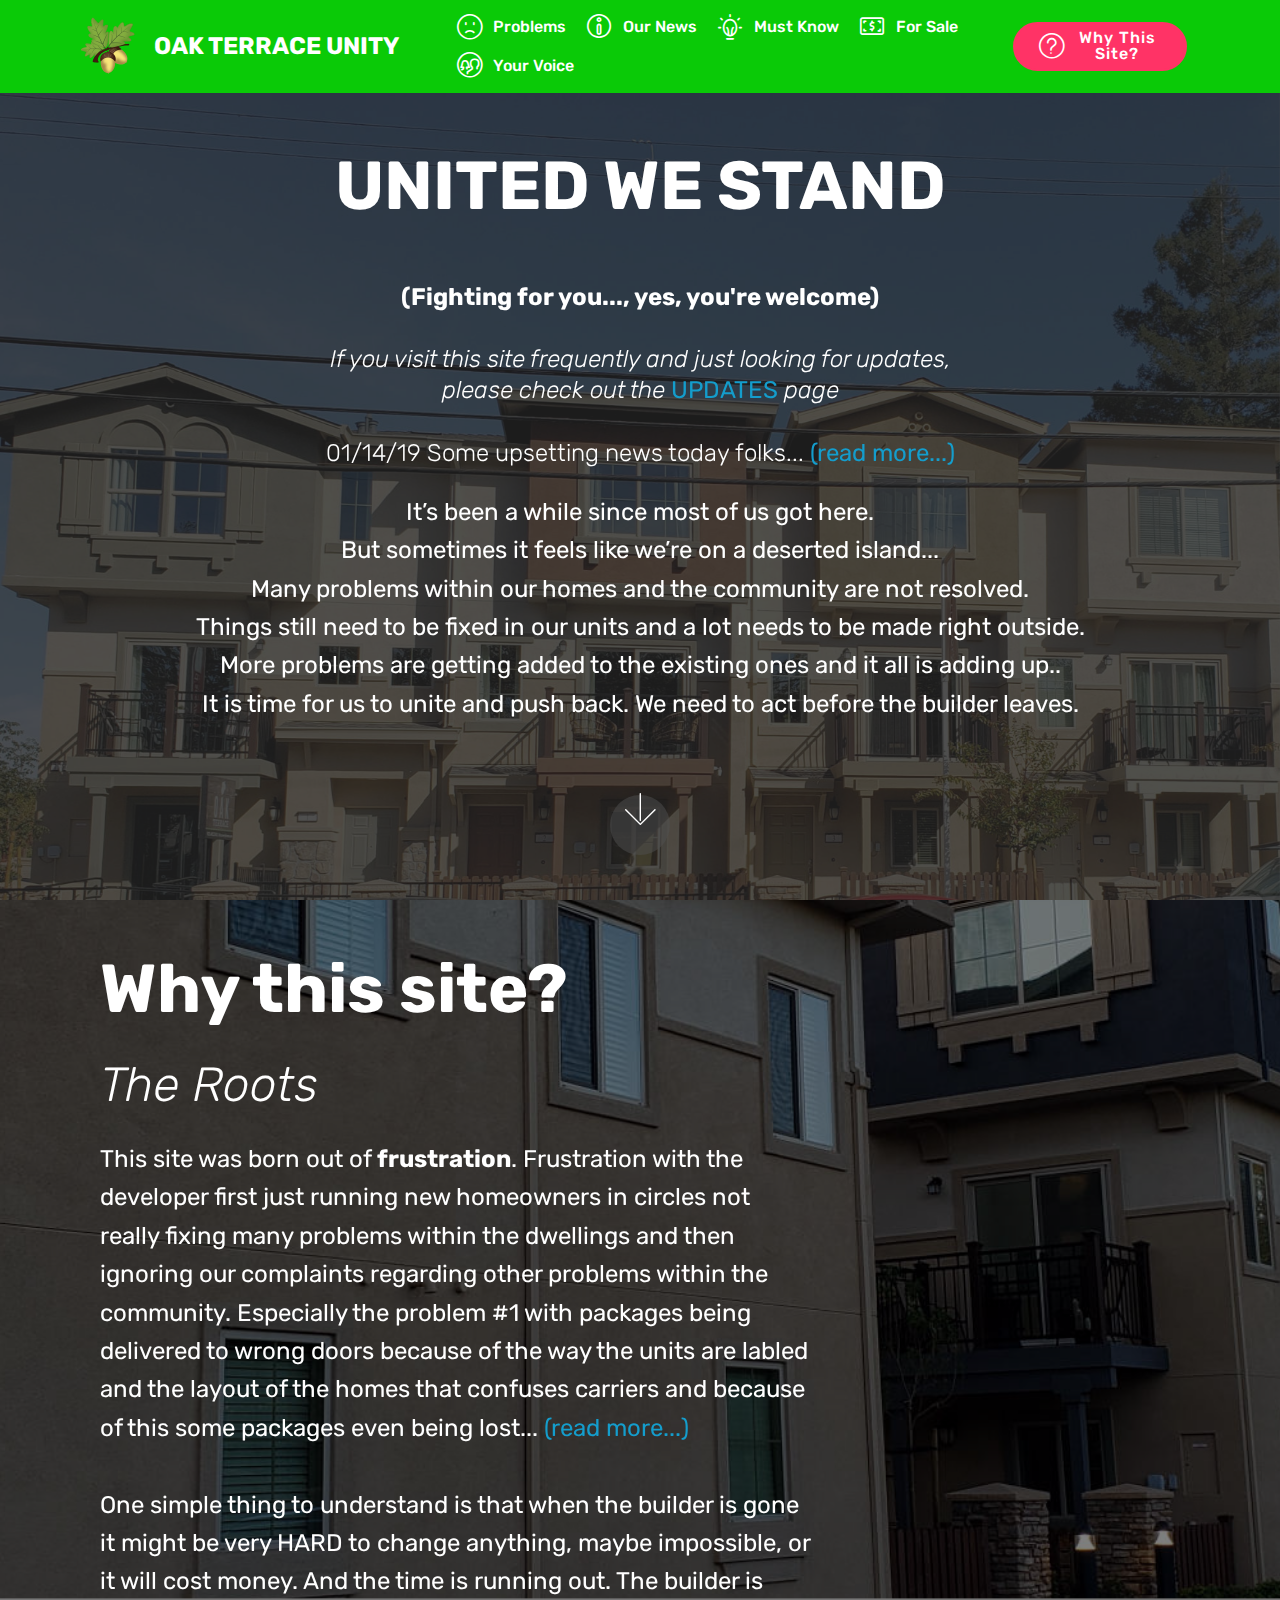
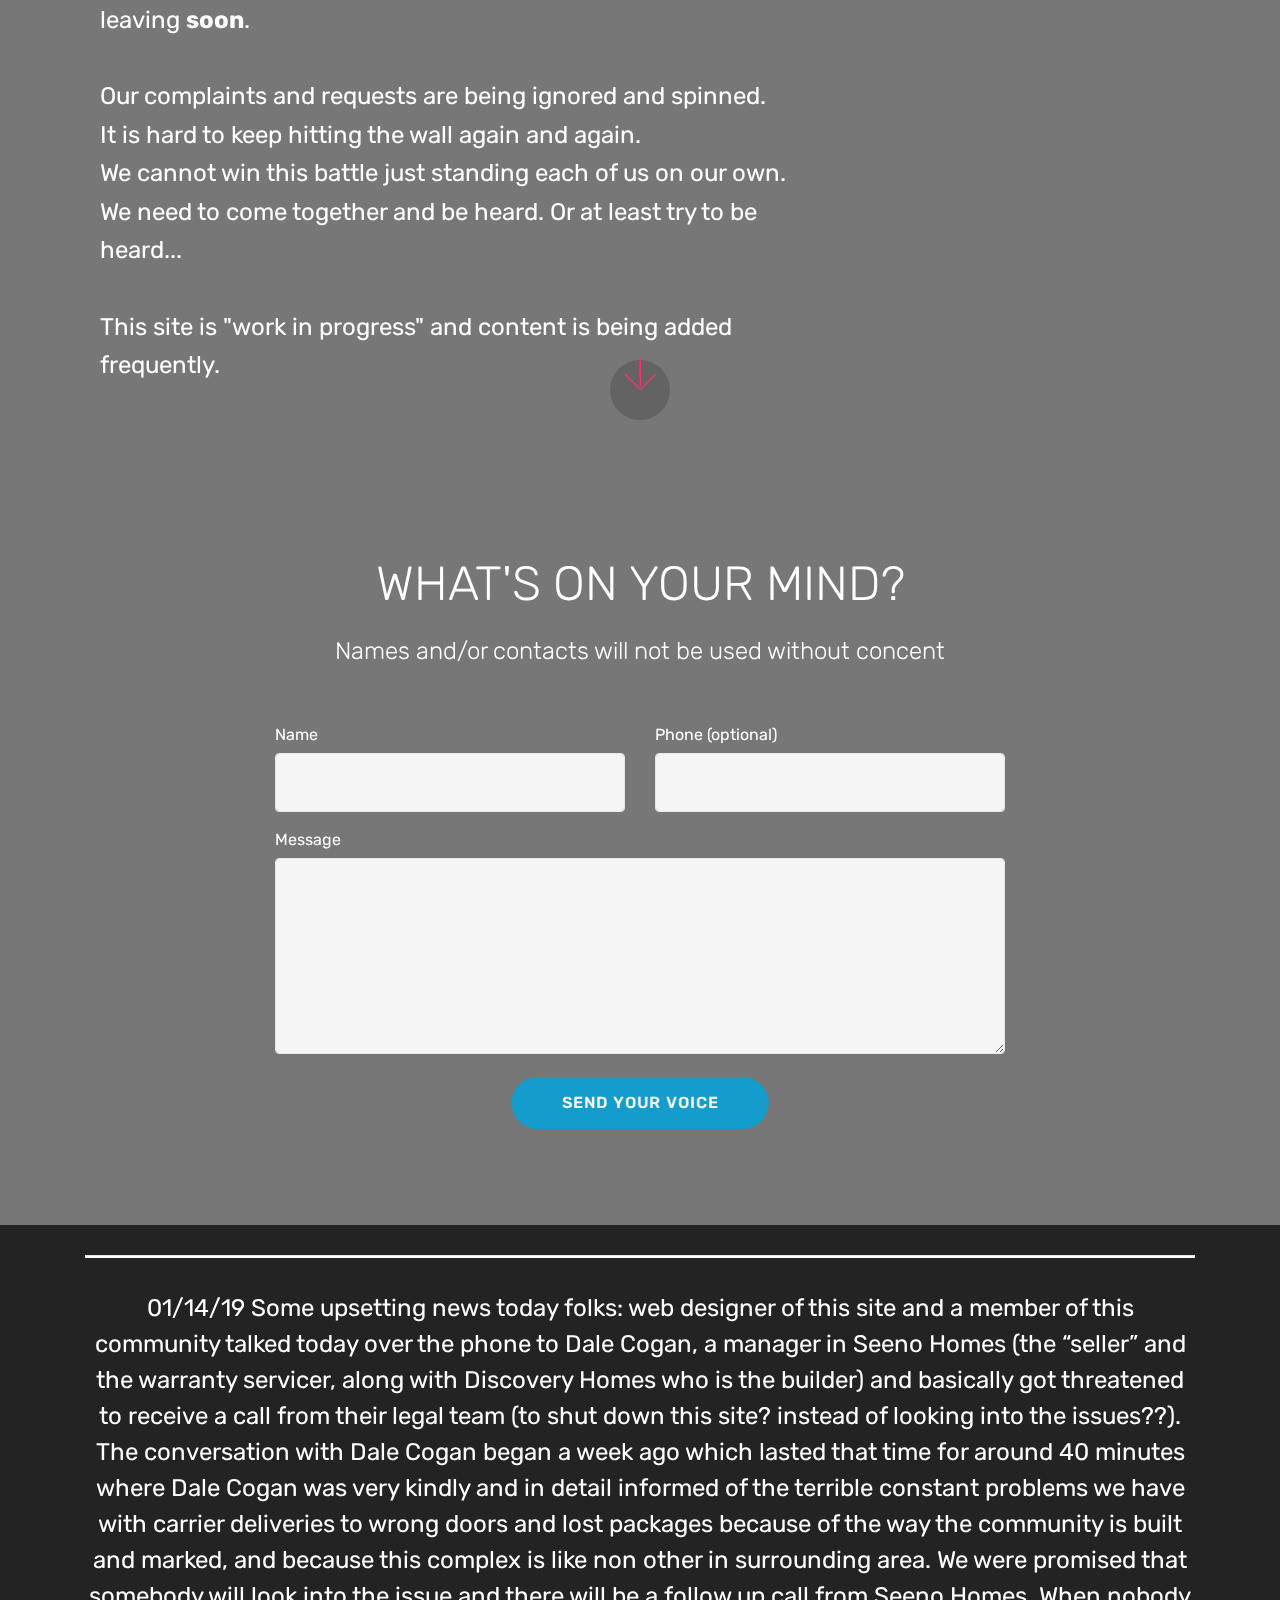
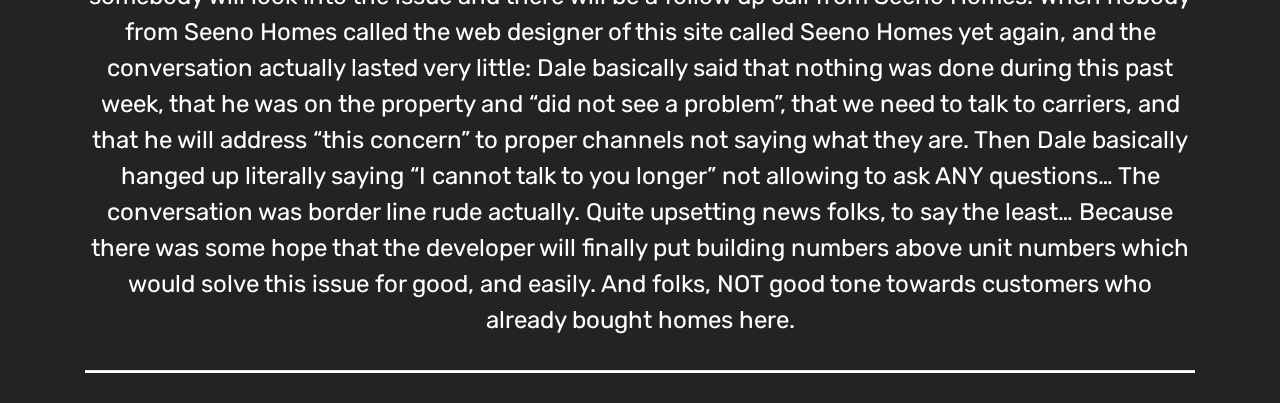
==== commit db88a66b: "Major changes due to rude Dale" ====
--- a/index.html
+++ b/index.html
@@ -23,7 +23,7 @@
   
 </head>
 <body>
-  <link rel="stylesheet" href="style.less" class="cid-rd5telbWru" id="menu1-0" data-rv-view="870"><section class="menu cid-rd5telbWru" once="menu" id="menu1-0">
+  <link rel="stylesheet" href="style.less" class="cid-rd5telbWru" id="menu1-0" data-rv-view="168"><section class="menu cid-rd5telbWru" once="menu" id="menu1-0">
 
     
 
@@ -63,19 +63,18 @@
     </nav>
 </section>
 
-<section class="engine"><a href="https://mobirise.info/x">css templates</a></section><section class="cid-rd5KK3YwPm mbr-fullscreen mbr-parallax-background" id="header2-3">
+<section class="engine"><a href="https://mobirise.info/m">site design templates</a></section><section class="cid-rd5KK3YwPm mbr-fullscreen mbr-parallax-background" id="header2-3">
 
     
 
-    <div class="mbr-overlay" style="opacity: 0.7; background-color: rgb(35, 35, 35);"></div>
+    <div class="mbr-overlay" style="opacity: 0.8; background-color: rgb(35, 35, 35);"></div>
 
     <div class="container align-center">
         <div class="row justify-content-md-center">
             <div class="mbr-white col-md-10">
                 <h1 class="mbr-section-title mbr-bold pb-3 mbr-fonts-style display-1">
                     UNITED WE STAND</h1>
-                <h3 class="mbr-section-subtitle align-center mbr-light pb-3 mbr-fonts-style display-5">
-                    (this site is mobile friendly too, use navigation menu :)&nbsp;<br><br><strong>Site updated December 31, 2018</strong></h3>
+                <h3 class="mbr-section-subtitle align-center mbr-light pb-3 mbr-fonts-style display-5"><strong><br></strong><strong>(Fighting for you..., yes, you're welcome)</strong><br><br><em>If you visit this site frequently and just looking for updates,<br>please check out the <strong><a href="page5.html#content5-1x">UPDATES</a></strong> page</em><br><br>01/14/19 Some upsetting news today folks... <a href="index.html#content10-1t">(read more...)</a></h3>
                 <p class="mbr-text pb-3 mbr-fonts-style display-5">
                     It’s been a while since most of us got here. <br>But sometimes it feels like we’re on a deserted island... <br>Many problems within our homes and the community are not resolved.<br>Things still need to be fixed in our units and a lot needs to be made right outside. 
 <br>More problems are getting added to the existing ones and it all is adding up.. <br> It is time for us to unite and push back. We need to act before the builder leaves.</p>
@@ -102,7 +101,7 @@
             <h1 class="mbr-section-title align-left mbr-bold pb-3 mbr-fonts-style display-1">Why this site?</h1>
             <h3 class="mbr-section-subtitle align-left mbr-light pb-3 mbr-fonts-style display-2">The Roots</h3>
             <p class="mbr-text align-left pb-3 mbr-fonts-style display-5">
-                Our complaints and requests are being ignored and spinned. <br>It is hard to keep hitting the wall again and again. <br>We cannot win this battle just standing each of us on our own.<br> We need to come together and be heard. Or at least try...<br><br><strong><em>The above was said just a few days ago when the site just came out. But today there is a light at the end of the tunnel… The staff at the front office relayed a message that the developer is willing to listen. Great news indeed :-) &nbsp;This is much appreciated and the tone of this site was changed today to more friendly towards the developer, all strong words were removed.</em></strong><br><br>This site is being created “even as we speak” and content will be added during this holiday season.<br>
+                This site was born out of <strong>frustration</strong>. Frustration with the developer first just running new homeowners in circles not really fixing many problems within the dwellings and then ignoring our complaints regarding other problems within the community. Especially the problem #1 with packages being delivered to wrong doors because of the way the units are labled and the layout of the homes that confuses carriers and because of this some packages even being lost... <a href="page2.html#content5-x">(read more...)</a><br><br>One simple thing to understand is that when the builder is gone it might be very HARD to change anything, maybe impossible, or it will cost money. And the time is running out. The builder is leaving <strong>soon</strong>.<br><br>Our complaints and requests are being ignored and spinned. <br>It is hard to keep hitting the wall again and again.&nbsp;<br>We cannot win this battle just standing each of us on our own.<br> We need to come together and be heard. Or at least try to be heard...<br><br>This site is "work in progress" and content is being added frequently.<br>
             </p>
             
         </div>
@@ -135,7 +134,7 @@
             <div class="media-container-column col-lg-8" data-form-type="formoid">
                     <div data-form-alert="" hidden="">Thanks for filling out the form!</div>
             
-                    <form class="mbr-form" action="https://mobirise.com/" method="post" data-form-title="Mobirise Form"><input type="hidden" name="email" data-form-email="true" value="6WYfi0OL5MYcSWMPJJhmpQnbeKV0o4egVa+zaU6DCnnwcvEsLTe2GtFgyg/Oh1hi3uO+1uN5ISh8B4jBHdADhPoAJL6YF4TF/LtbwHfLcz0NJhms5/B0D9DG9T1zL1lA">
+                    <form class="mbr-form" action="https://mobirise.com/" method="post" data-form-title="Mobirise Form"><input type="hidden" name="email" data-form-email="true" value="PskFZz69PpJrGgpGVouhD1ghI1MJaw4NWSQfZVW9vXhVsYovxhb0d1Sf5KNSe7+C0r8J01Bv9Qpef8rOkPQlM/6VGzjYtuXVR/WVfp8H4pPKCPHyrUMfYQEzgSp4a9fN">
                         <div class="row row-sm-offset">
                             <div class="col-md-4 multi-horizontal" data-for="name">
                                 <div class="form-group">
@@ -163,6 +162,19 @@
     </div>
 </section>
 
+<section class="mbr-section article content10 cid-rfbE0FaKFl" id="content10-1t">
+    
+     
+
+    <div class="container">
+        <div class="inner-container" style="width: 100%;">
+            <hr class="line" style="width: 100%;">
+            <div class="section-text align-center mbr-white mbr-fonts-style display-5">01/14/19 Some upsetting news today folks: web designer of this site and a member of this community talked today over the phone to Dale Cogan, a manager in Seeno Homes (the “seller” and the warranty servicer, along with Discovery Homes who is the builder) and basically got threatened to receive a call from their legal team (to shut down this site? instead of looking into the issues??). The conversation with Dale Cogan began a week ago which lasted that time for around 40 minutes where Dale Cogan was very kindly and in detail informed of the terrible constant problems we have with carrier deliveries to wrong doors and lost packages because of the way the community is built and marked, and because this complex is like non other in surrounding area. We were promised that somebody will look into the issue and there will be a follow up call from Seeno Homes. When nobody from Seeno Homes called the web designer of this site called Seeno Homes yet again, and the conversation actually lasted very little: Dale basically said that nothing was done during this past week, that he was on the property and “did not see a problem”, that we need to talk to carriers, and that he will address “this concern” to proper channels not saying what they are. Then Dale basically hanged up literally saying “I cannot talk to you longer” not allowing to ask ANY questions… The conversation was border line rude actually. Quite upsetting news folks, to say the least… Because there was some hope that the developer will finally put building numbers above unit numbers which would solve this issue for good, and easily. And folks, NOT good tone towards customers who already bought homes here.</div>
+            <hr class="line" style="width: 100%;">
+        </div>
+    </div>
+</section>
+
 
   <script src="assets/web/assets/jquery/jquery.min.js"></script>
   <script src="assets/popper/popper.min.js"></script>
--- a/assets/mobirise/css/mbr-additional.css
+++ b/assets/mobirise/css/mbr-additional.css
@@ -1779,8 +1779,14 @@
 .cid-rd5KK3YwPm H1 {
   text-align: center;
 }
+.cid-rd5KK3YwPm B {
+  color: #ffffff;
+}
+.cid-rd5KK3YwPm H3 {
+  color: #ffffff;
+}
 .cid-rd5RAdThK3 {
-  background-image: url("../../../assets/images/20181108-72340-2000x1500.jpg");
+  background-image: url("../../../assets/images/20181108-72341-2000x1500.jpg");
 }
 .cid-rd5RAdThK3 h1 {
   color: #616161;
@@ -1838,6 +1844,29 @@
 }
 .cid-rd6b9CzV5e LABEL {
   color: #ffffff;
+}
+.cid-rfbE0FaKFl {
+  padding-top: 30px;
+  padding-bottom: 30px;
+  background-color: #232324;
+}
+.cid-rfbE0FaKFl .line {
+  background-color: #ffffff;
+  color: #ffffff;
+  align: center;
+  height: 2px;
+  margin: 0 auto;
+}
+.cid-rfbE0FaKFl .section-text {
+  padding: 2rem 0;
+}
+.cid-rfbE0FaKFl .inner-container {
+  margin: 0 auto;
+}
+@media (max-width: 768px) {
+  .cid-rfbE0FaKFl .inner-container {
+    width: 100% !important;
+  }
 }
 .cid-rd5telbWru .navbar {
   padding: .5rem 0;
@@ -2265,10 +2294,115 @@
 .cid-rdGy04pXuC .mbr-section-subtitle {
   color: #465052;
 }
+.cid-rfbWXBenBB {
+  padding-top: 0px;
+  padding-bottom: 0px;
+  background-color: #ffffff;
+}
+.cid-rfbWXBenBB .line {
+  background-color: #cccccc;
+  color: #cccccc;
+  align: center;
+  height: 2px;
+  margin: 0 auto;
+}
+.cid-rfbWXBenBB .section-text {
+  padding: 2rem 0;
+}
+.cid-rfbWXBenBB .inner-container {
+  margin: 0 auto;
+}
+@media (max-width: 768px) {
+  .cid-rfbWXBenBB .inner-container {
+    width: 100% !important;
+  }
+}
 .cid-rdhao1ZZKs {
   padding-top: 90px;
   padding-bottom: 90px;
   background-image: url("../../../assets/images/20181108-73536-2000x1500.jpg");
+}
+.cid-ree0hdjgOP {
+  padding-top: 0px;
+  padding-bottom: 0px;
+  background-color: #ffffff;
+}
+.cid-ree0hdjgOP .line {
+  background-color: #cccccc;
+  color: #cccccc;
+  align: center;
+  height: 2px;
+  margin: 0 auto;
+}
+.cid-ree0hdjgOP .section-text {
+  padding: 2rem 0;
+}
+.cid-ree0hdjgOP .inner-container {
+  margin: 0 auto;
+}
+@media (max-width: 768px) {
+  .cid-ree0hdjgOP .inner-container {
+    width: 100% !important;
+  }
+}
+.cid-rdShe1rm3g {
+  padding-top: 60px;
+  padding-bottom: 60px;
+  background-color: #ffffff;
+}
+@media (min-width: 992px) {
+  .cid-rdShe1rm3g .mbr-figure {
+    padding-right: 4rem;
+  }
+}
+@media (max-width: 992px) {
+  .cid-rdShe1rm3g .mbr-figure {
+    padding-bottom: 1rem;
+  }
+}
+.cid-rdShe1rm3g .mbr-text {
+  color: #232323;
+}
+.cid-rdSsBNIEth {
+  padding-top: 15px;
+  padding-bottom: 0px;
+  background-color: #ffffff;
+}
+.cid-rdSsBNIEth .mbr-section-subtitle {
+  color: #232323;
+  text-align: center;
+}
+.cid-rdSsBNIEth .media-row {
+  display: -webkit-flex;
+  justify-content: center;
+  -webkit-justify-content: center;
+}
+.cid-rdSsBNIEth .team-item {
+  transition: all .2s;
+  margin-bottom: 2rem;
+}
+.cid-rdSsBNIEth .team-item .item-image img {
+  width: 100%;
+}
+.cid-rdSsBNIEth .team-item .item-name p {
+  margin-bottom: 0;
+}
+.cid-rdSsBNIEth .team-item .item-role p {
+  margin-bottom: 0;
+}
+.cid-rdSsBNIEth .team-item .item-social {
+  display: -webkit-flex;
+  flex-wrap: wrap;
+  justify-content: center;
+  -webkit-flex-wrap: wrap;
+  -webkit-justify-content: center;
+}
+.cid-rdSsBNIEth .team-item .item-social .socicon {
+  color: #232323;
+  font-size: 17px;
+}
+.cid-rdSsBNIEth .team-item .item-caption {
+  background: #efefef;
 }
 .cid-rdGopwrCRf {
   padding-top: 0px;
@@ -3059,19 +3193,36 @@
 .cid-rdca8mW3om P {
   color: #efefef;
 }
+.cid-re7LrqPxjO {
+  padding-top: 120px;
+  padding-bottom: 60px;
+  background-color: #ffffff;
+}
+.cid-re7LrqPxjO .mbr-section-subtitle {
+  color: #767676;
+}
+.cid-re7LrqPxjO .mbr-section-subtitle I {
+  color: #232323;
+}
 .cid-rdiTExt8Zj {
   padding-top: 60px;
   padding-bottom: 60px;
   background-image: url("../../../assets/images/mbr-1-1920x1251.jpg");
 }
 .cid-rdFr2STcMy {
-  padding-top: 60px;
+  padding-top: 90px;
   padding-bottom: 60px;
   background-color: #ffffff;
 }
 .cid-rdFr2STcMy .mbr-text,
 .cid-rdFr2STcMy blockquote {
   color: #767676;
+}
+.cid-rdFr2STcMy B {
+  color: #232324;
+}
+.cid-rdFr2STcMy P {
+  color: #232323;
 }
 .cid-rdjhBdKMOu {
   padding-top: 60px;
@@ -3105,6 +3256,29 @@
   padding-top: 60px;
   padding-bottom: 60px;
   background-image: url("../../../assets/images/20181223-91615-2000x1500.jpg");
+}
+.cid-rfbSWFk0QH {
+  padding-top: 60px;
+  padding-bottom: 60px;
+  background-color: #ffffff;
+}
+.cid-rfbSWFk0QH .mbr-text,
+.cid-rfbSWFk0QH blockquote {
+  color: #767676;
+}
+.cid-rfbQ74vnQz {
+  padding-top: 60px;
+  padding-bottom: 60px;
+  background-image: url("../../../assets/images/20181223-91534-2000x2667.jpg");
+}
+.cid-rfbS3qNGyS {
+  padding-top: 60px;
+  padding-bottom: 60px;
+  background-color: #ffffff;
+}
+.cid-rfbS3qNGyS .mbr-text,
+.cid-rfbS3qNGyS blockquote {
+  color: #767676;
 }
 .cid-rd5telbWru .navbar {
   padding: .5rem 0;
@@ -4029,3 +4203,408 @@
 .cid-rdhP04EN0X .card-wrapper {
   height: 100%;
 }
+.cid-rd5telbWru .navbar {
+  padding: .5rem 0;
+  background: #0aca07;
+  transition: none;
+  min-height: 77px;
+}
+.cid-rd5telbWru .navbar-dropdown.bg-color.transparent.opened {
+  background: #0aca07;
+}
+.cid-rd5telbWru a {
+  font-style: normal;
+}
+.cid-rd5telbWru .nav-item span {
+  padding-right: 0.4em;
+  line-height: 0.5em;
+  vertical-align: text-bottom;
+  position: relative;
+  text-decoration: none;
+}
+.cid-rd5telbWru .nav-item a {
+  display: -webkit-flex;
+  align-items: center;
+  justify-content: center;
+  padding: 0.7rem 0 !important;
+  margin: 0rem .65rem !important;
+  -webkit-align-items: center;
+  -webkit-justify-content: center;
+}
+.cid-rd5telbWru .nav-item:focus,
+.cid-rd5telbWru .nav-link:focus {
+  outline: none;
+}
+.cid-rd5telbWru .btn {
+  padding: 0.4rem 1.5rem;
+  display: -webkit-inline-flex;
+  align-items: center;
+  -webkit-align-items: center;
+}
+.cid-rd5telbWru .btn .mbr-iconfont {
+  font-size: 1.6rem;
+}
+.cid-rd5telbWru .menu-logo {
+  margin-right: auto;
+}
+.cid-rd5telbWru .menu-logo .navbar-brand {
+  display: flex;
+  margin-left: 5rem;
+  padding: 0;
+  transition: padding .2s;
+  min-height: 3.8rem;
+  -webkit-align-items: center;
+  align-items: center;
+}
+.cid-rd5telbWru .menu-logo .navbar-brand .navbar-caption-wrap {
+  display: flex;
+  -webkit-align-items: center;
+  align-items: center;
+  word-break: break-word;
+  min-width: 7rem;
+  margin: .3rem 0;
+}
+.cid-rd5telbWru .menu-logo .navbar-brand .navbar-caption-wrap .navbar-caption {
+  line-height: 1.2rem !important;
+  padding-right: 2rem;
+}
+.cid-rd5telbWru .menu-logo .navbar-brand .navbar-logo {
+  font-size: 4rem;
+  transition: font-size 0.25s;
+}
+.cid-rd5telbWru .menu-logo .navbar-brand .navbar-logo img {
+  display: flex;
+}
+.cid-rd5telbWru .menu-logo .navbar-brand .navbar-logo .mbr-iconfont {
+  transition: font-size 0.25s;
+}
+.cid-rd5telbWru .menu-logo .navbar-brand .navbar-logo a {
+  display: inline-flex;
+}
+.cid-rd5telbWru .navbar-toggleable-sm .navbar-collapse {
+  justify-content: flex-end;
+  -webkit-justify-content: flex-end;
+  padding-right: 5rem;
+  width: auto;
+}
+.cid-rd5telbWru .navbar-toggleable-sm .navbar-collapse .navbar-nav {
+  flex-wrap: wrap;
+  -webkit-flex-wrap: wrap;
+  padding-left: 0;
+}
+.cid-rd5telbWru .navbar-toggleable-sm .navbar-collapse .navbar-nav .nav-item {
+  -webkit-align-self: center;
+  align-self: center;
+}
+.cid-rd5telbWru .navbar-toggleable-sm .navbar-collapse .navbar-buttons {
+  padding-left: 0;
+  padding-bottom: 0;
+}
+.cid-rd5telbWru .dropdown .dropdown-menu {
+  background: #0aca07;
+  display: none;
+  position: absolute;
+  min-width: 5rem;
+  padding-top: 1.4rem;
+  padding-bottom: 1.4rem;
+  text-align: left;
+}
+.cid-rd5telbWru .dropdown .dropdown-menu .dropdown-item {
+  width: auto;
+  padding: 0.235em 1.5385em 0.235em 1.5385em !important;
+}
+.cid-rd5telbWru .dropdown .dropdown-menu .dropdown-item::after {
+  right: 0.5rem;
+}
+.cid-rd5telbWru .dropdown .dropdown-menu .dropdown-submenu {
+  margin: 0;
+}
+.cid-rd5telbWru .dropdown.open > .dropdown-menu {
+  display: block;
+}
+.cid-rd5telbWru .navbar-toggleable-sm.opened:after {
+  position: absolute;
+  width: 100vw;
+  height: 100vh;
+  content: '';
+  background-color: rgba(0, 0, 0, 0.1);
+  left: 0;
+  bottom: 0;
+  transform: translateY(100%);
+  -webkit-transform: translateY(100%);
+  z-index: 1000;
+}
+.cid-rd5telbWru .navbar.navbar-short {
+  min-height: 60px;
+  transition: all .2s;
+}
+.cid-rd5telbWru .navbar.navbar-short .navbar-toggler-right {
+  top: 20px;
+}
+.cid-rd5telbWru .navbar.navbar-short .navbar-logo a {
+  font-size: 2.5rem !important;
+  line-height: 2.5rem;
+  transition: font-size 0.25s;
+}
+.cid-rd5telbWru .navbar.navbar-short .navbar-logo a .mbr-iconfont {
+  font-size: 2.5rem !important;
+}
+.cid-rd5telbWru .navbar.navbar-short .navbar-logo a img {
+  height: 3rem !important;
+}
+.cid-rd5telbWru .navbar.navbar-short .navbar-brand {
+  min-height: 3rem;
+}
+.cid-rd5telbWru button.navbar-toggler {
+  width: 31px;
+  height: 18px;
+  cursor: pointer;
+  transition: all .2s;
+  top: 1.5rem;
+  right: 1rem;
+}
+.cid-rd5telbWru button.navbar-toggler:focus {
+  outline: none;
+}
+.cid-rd5telbWru button.navbar-toggler .hamburger span {
+  position: absolute;
+  right: 0;
+  width: 30px;
+  height: 2px;
+  border-right: 5px;
+  background-color: #ffffff;
+}
+.cid-rd5telbWru button.navbar-toggler .hamburger span:nth-child(1) {
+  top: 0;
+  transition: all .2s;
+}
+.cid-rd5telbWru button.navbar-toggler .hamburger span:nth-child(2) {
+  top: 8px;
+  transition: all .15s;
+}
+.cid-rd5telbWru button.navbar-toggler .hamburger span:nth-child(3) {
+  top: 8px;
+  transition: all .15s;
+}
+.cid-rd5telbWru button.navbar-toggler .hamburger span:nth-child(4) {
+  top: 16px;
+  transition: all .2s;
+}
+.cid-rd5telbWru nav.opened .hamburger span:nth-child(1) {
+  top: 8px;
+  width: 0;
+  opacity: 0;
+  right: 50%;
+  transition: all .2s;
+}
+.cid-rd5telbWru nav.opened .hamburger span:nth-child(2) {
+  -webkit-transform: rotate(45deg);
+  transform: rotate(45deg);
+  transition: all .25s;
+}
+.cid-rd5telbWru nav.opened .hamburger span:nth-child(3) {
+  -webkit-transform: rotate(-45deg);
+  transform: rotate(-45deg);
+  transition: all .25s;
+}
+.cid-rd5telbWru nav.opened .hamburger span:nth-child(4) {
+  top: 8px;
+  width: 0;
+  opacity: 0;
+  right: 50%;
+  transition: all .2s;
+}
+.cid-rd5telbWru .collapsed.navbar-expand {
+  flex-direction: column;
+  -webkit-flex-direction: column;
+}
+.cid-rd5telbWru .collapsed .btn {
+  display: -webkit-flex;
+}
+.cid-rd5telbWru .collapsed .navbar-collapse {
+  display: none !important;
+  padding-right: 0 !important;
+}
+.cid-rd5telbWru .collapsed .navbar-collapse.collapsing,
+.cid-rd5telbWru .collapsed .navbar-collapse.show {
+  display: block !important;
+}
+.cid-rd5telbWru .collapsed .navbar-collapse.collapsing .navbar-nav,
+.cid-rd5telbWru .collapsed .navbar-collapse.show .navbar-nav {
+  display: block;
+  text-align: center;
+}
+.cid-rd5telbWru .collapsed .navbar-collapse.collapsing .navbar-nav .nav-item,
+.cid-rd5telbWru .collapsed .navbar-collapse.show .navbar-nav .nav-item {
+  clear: both;
+}
+.cid-rd5telbWru .collapsed .navbar-collapse.collapsing .navbar-buttons,
+.cid-rd5telbWru .collapsed .navbar-collapse.show .navbar-buttons {
+  text-align: center;
+}
+.cid-rd5telbWru .collapsed .navbar-collapse.collapsing .navbar-buttons:last-child,
+.cid-rd5telbWru .collapsed .navbar-collapse.show .navbar-buttons:last-child {
+  margin-bottom: 1rem;
+}
+.cid-rd5telbWru .collapsed button.navbar-toggler {
+  display: block;
+}
+.cid-rd5telbWru .collapsed .navbar-brand {
+  margin-left: 1rem !important;
+}
+.cid-rd5telbWru .collapsed .navbar-toggleable-sm {
+  flex-direction: column;
+  -webkit-flex-direction: column;
+}
+.cid-rd5telbWru .collapsed .dropdown .dropdown-menu {
+  width: 100%;
+  text-align: center;
+  position: relative;
+  opacity: 0;
+  display: block;
+  height: 0;
+  visibility: hidden;
+  padding: 0;
+  transition-duration: .5s;
+  transition-property: opacity,padding,height;
+}
+.cid-rd5telbWru .collapsed .dropdown.open > .dropdown-menu {
+  position: relative;
+  opacity: 1;
+  height: auto;
+  padding: 1.4rem 0;
+  visibility: visible;
+}
+.cid-rd5telbWru .collapsed .dropdown .dropdown-submenu {
+  left: 0;
+  text-align: center;
+  width: 100%;
+}
+.cid-rd5telbWru .collapsed .dropdown .dropdown-toggle[data-toggle="dropdown-submenu"]::after {
+  margin-top: 0;
+  position: inherit;
+  right: 0;
+  top: 50%;
+  display: inline-block;
+  width: 0;
+  height: 0;
+  margin-left: .3em;
+  vertical-align: middle;
+  content: "";
+  border-top: .30em solid;
+  border-right: .30em solid transparent;
+  border-left: .30em solid transparent;
+}
+@media (max-width: 991px) {
+  .cid-rd5telbWru .navbar-expand {
+    flex-direction: column;
+    -webkit-flex-direction: column;
+  }
+  .cid-rd5telbWru img {
+    height: 3.8rem !important;
+  }
+  .cid-rd5telbWru .btn {
+    display: -webkit-flex;
+  }
+  .cid-rd5telbWru button.navbar-toggler {
+    display: block;
+  }
+  .cid-rd5telbWru .navbar-brand {
+    margin-left: 1rem !important;
+  }
+  .cid-rd5telbWru .navbar-toggleable-sm {
+    flex-direction: column;
+    -webkit-flex-direction: column;
+  }
+  .cid-rd5telbWru .navbar-collapse {
+    display: none !important;
+    padding-right: 0 !important;
+  }
+  .cid-rd5telbWru .navbar-collapse.collapsing,
+  .cid-rd5telbWru .navbar-collapse.show {
+    display: block !important;
+  }
+  .cid-rd5telbWru .navbar-collapse.collapsing .navbar-nav,
+  .cid-rd5telbWru .navbar-collapse.show .navbar-nav {
+    display: block;
+    text-align: center;
+  }
+  .cid-rd5telbWru .navbar-collapse.collapsing .navbar-nav .nav-item,
+  .cid-rd5telbWru .navbar-collapse.show .navbar-nav .nav-item {
+    clear: both;
+  }
+  .cid-rd5telbWru .navbar-collapse.collapsing .navbar-buttons,
+  .cid-rd5telbWru .navbar-collapse.show .navbar-buttons {
+    text-align: center;
+  }
+  .cid-rd5telbWru .navbar-collapse.collapsing .navbar-buttons:last-child,
+  .cid-rd5telbWru .navbar-collapse.show .navbar-buttons:last-child {
+    margin-bottom: 1rem;
+  }
+  .cid-rd5telbWru .dropdown .dropdown-menu {
+    width: 100%;
+    text-align: center;
+    position: relative;
+    opacity: 0;
+    display: block;
+    height: 0;
+    visibility: hidden;
+    padding: 0;
+    transition-duration: .5s;
+    transition-property: opacity,padding,height;
+  }
+  .cid-rd5telbWru .dropdown.open > .dropdown-menu {
+    position: relative;
+    opacity: 1;
+    height: auto;
+    padding: 1.4rem 0;
+    visibility: visible;
+  }
+  .cid-rd5telbWru .dropdown .dropdown-submenu {
+    left: 0;
+    text-align: center;
+    width: 100%;
+  }
+  .cid-rd5telbWru .dropdown .dropdown-toggle[data-toggle="dropdown-submenu"]::after {
+    margin-top: 0;
+    position: inherit;
+    right: 0;
+    top: 50%;
+    display: inline-block;
+    width: 0;
+    height: 0;
+    margin-left: .3em;
+    vertical-align: middle;
+    content: "";
+    border-top: .30em solid;
+    border-right: .30em solid transparent;
+    border-left: .30em solid transparent;
+  }
+}
+@media (min-width: 767px) {
+  .cid-rd5telbWru .menu-logo {
+    flex-shrink: 0;
+    -webkit-flex-shrink: 0;
+  }
+}
+.cid-rd5telbWru .navbar-collapse {
+  flex-basis: auto;
+  -webkit-flex-basis: auto;
+}
+.cid-rd5telbWru .nav-link:hover,
+.cid-rd5telbWru .dropdown-item:hover {
+  color: #c1c1c1 !important;
+}
+.cid-rfbHCEmgpm {
+  padding-top: 120px;
+  padding-bottom: 60px;
+  background-image: url("../../../assets/images/20181108-75510-2000x1500.jpg");
+}
+.cid-rfbNTuSwg3 {
+  padding-top: 60px;
+  padding-bottom: 60px;
+  background-color: #ffffff;
+}
+.cid-rfbNTuSwg3 .mbr-section-subtitle {
+  color: #232323;
+}
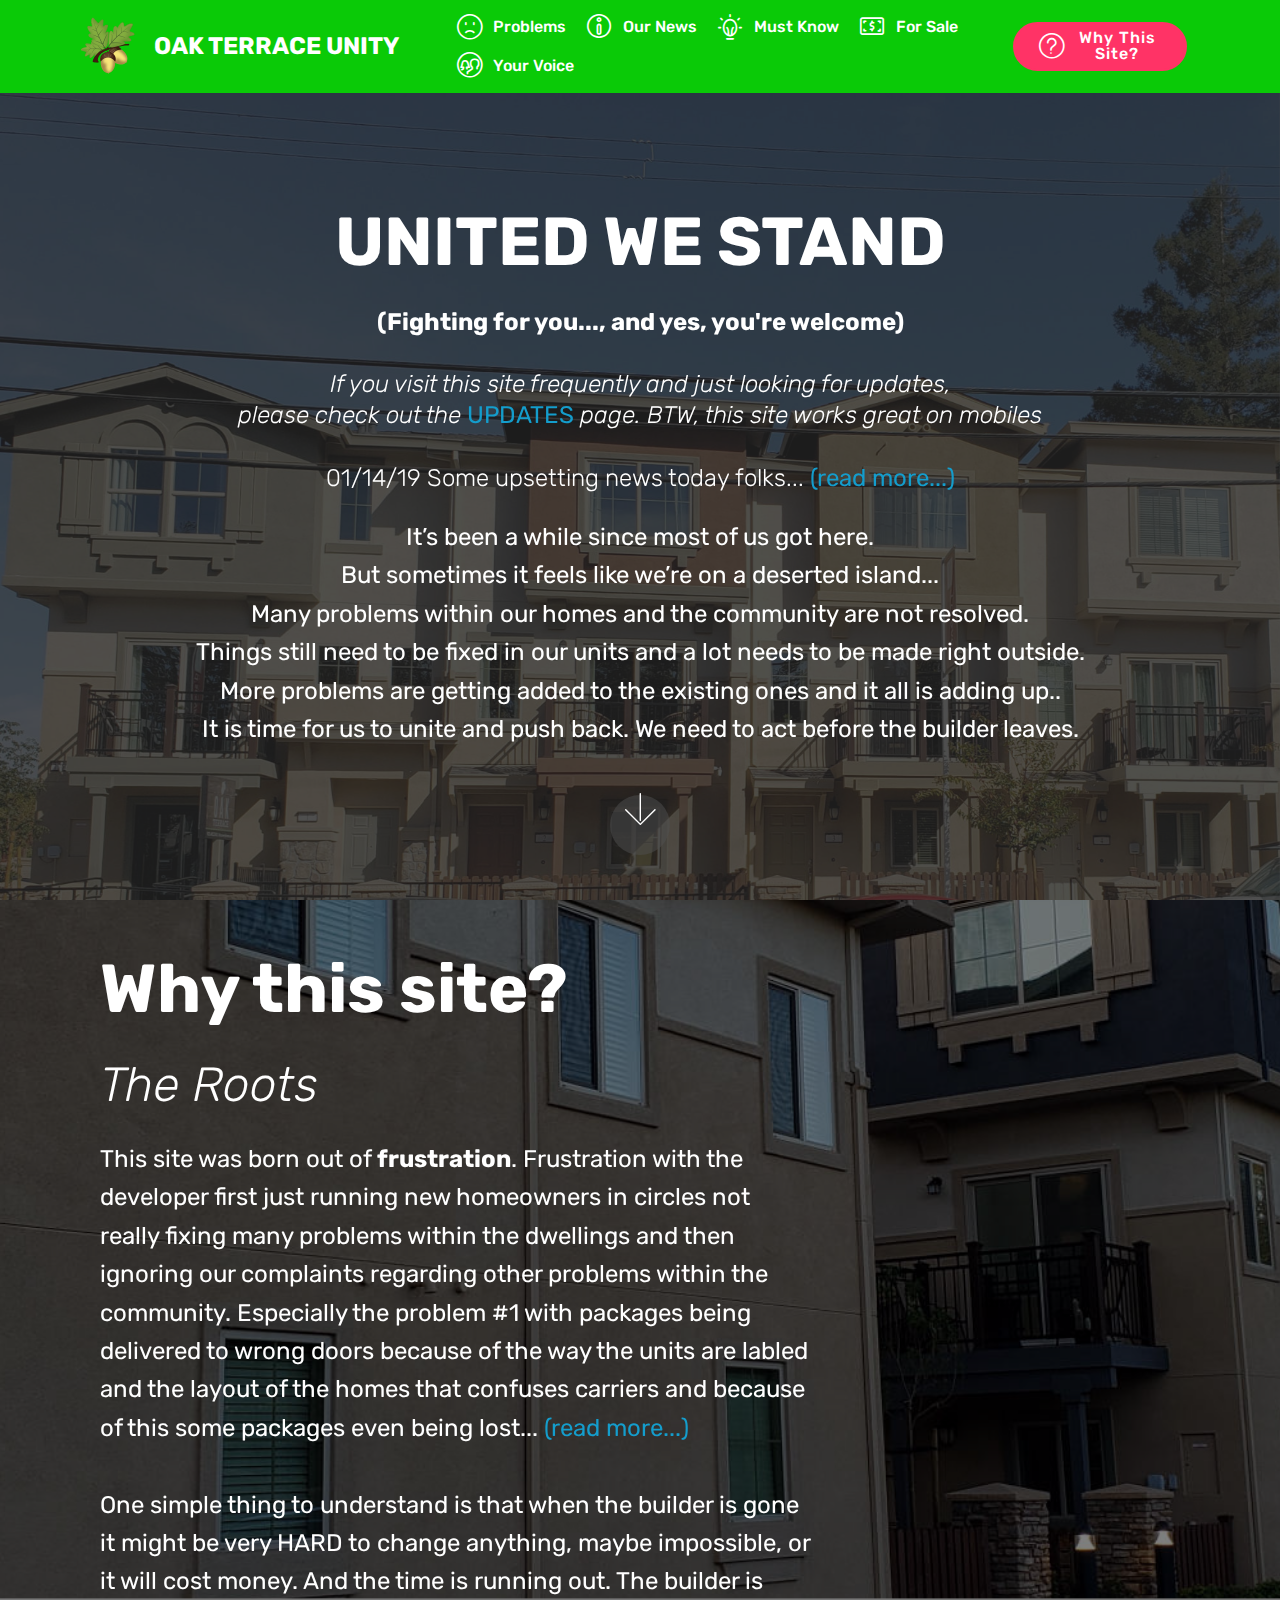
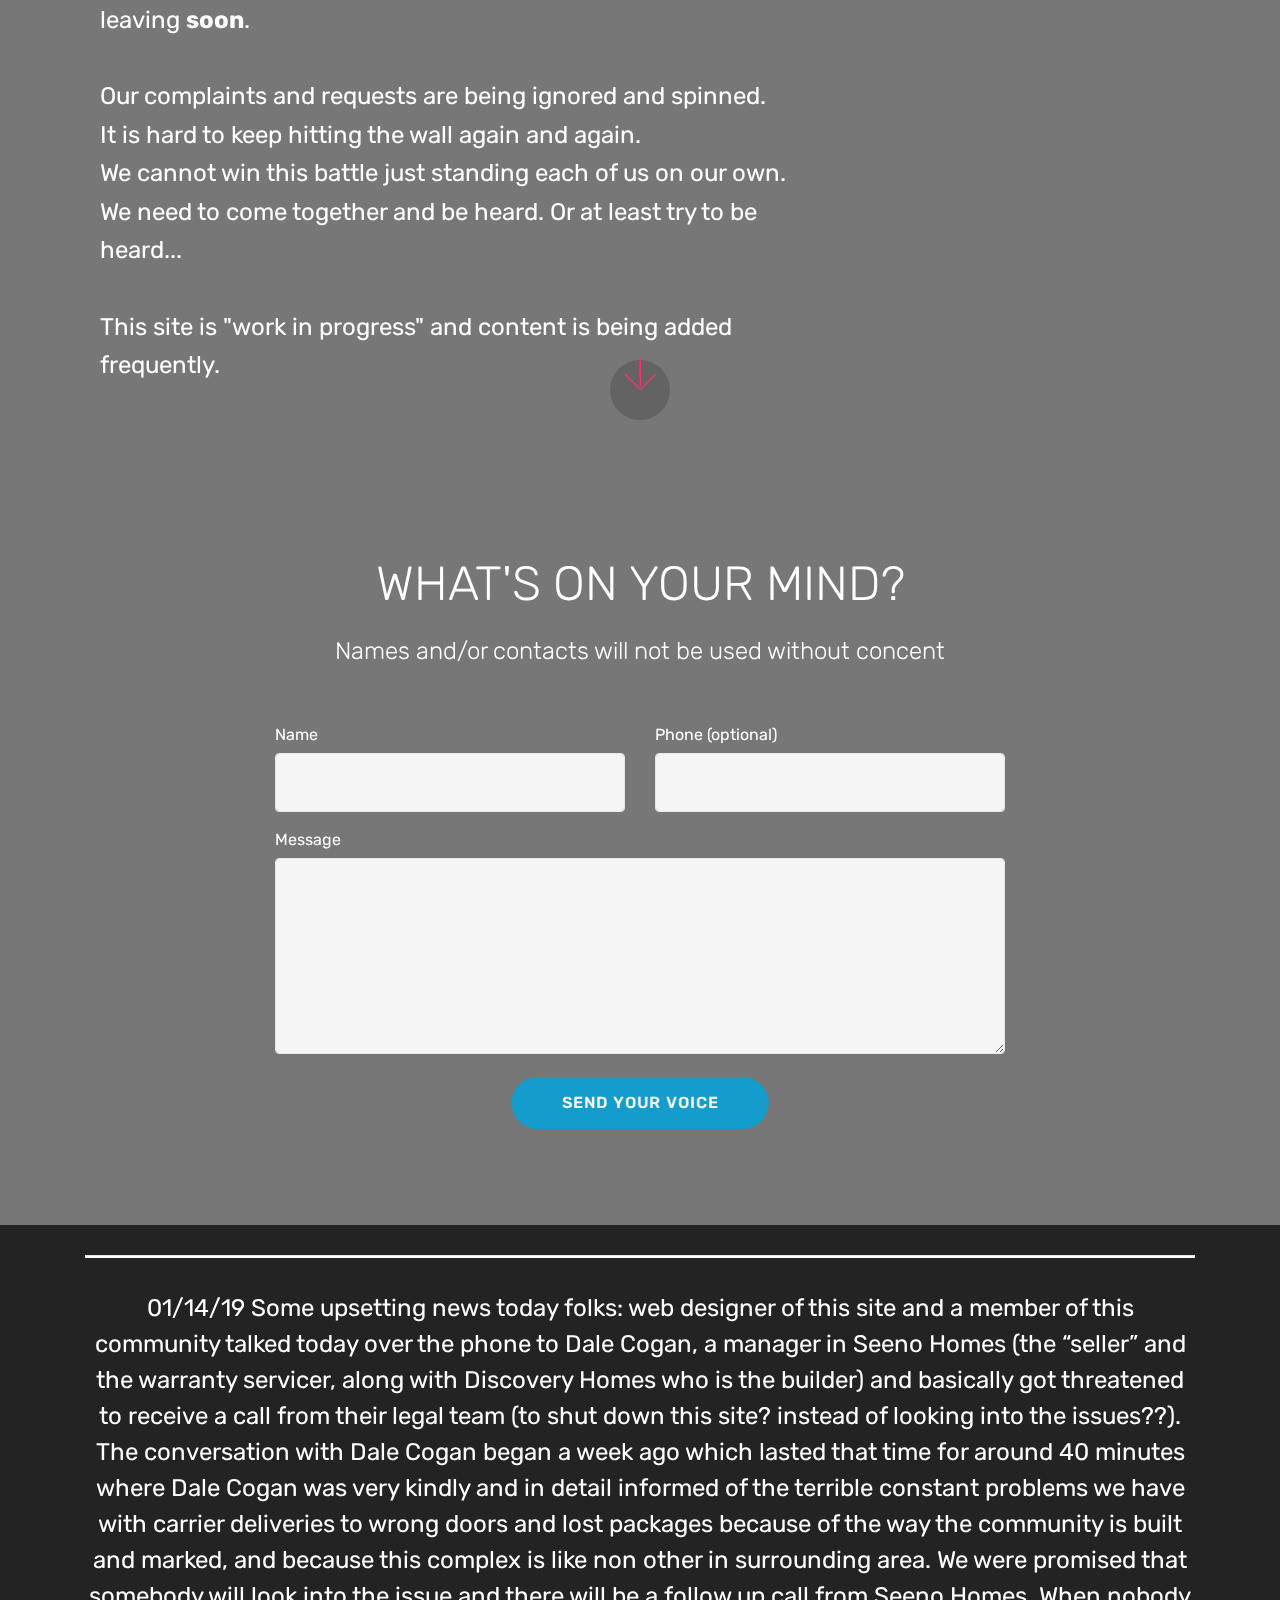
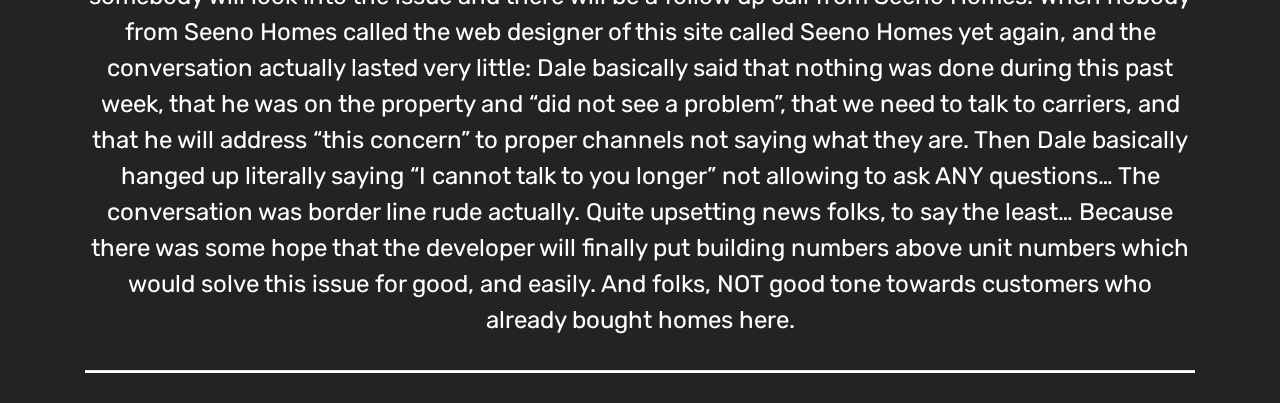
==== commit 107259b5: "Misc small updates" ====
--- a/index.html
+++ b/index.html
@@ -23,7 +23,7 @@
   
 </head>
 <body>
-  <link rel="stylesheet" href="style.less" class="cid-rd5telbWru" id="menu1-0" data-rv-view="168"><section class="menu cid-rd5telbWru" once="menu" id="menu1-0">
+  <link rel="stylesheet" href="style.less" class="cid-rd5telbWru" id="menu1-0" data-rv-view="587"><section class="menu cid-rd5telbWru" once="menu" id="menu1-0">
 
     
 
@@ -63,7 +63,7 @@
     </nav>
 </section>
 
-<section class="engine"><a href="https://mobirise.info/m">site design templates</a></section><section class="cid-rd5KK3YwPm mbr-fullscreen mbr-parallax-background" id="header2-3">
+<section class="engine"><a href="https://mobirise.info/z">best html templates</a></section><section class="cid-rd5KK3YwPm mbr-fullscreen mbr-parallax-background" id="header2-3">
 
     
 
@@ -73,8 +73,8 @@
         <div class="row justify-content-md-center">
             <div class="mbr-white col-md-10">
                 <h1 class="mbr-section-title mbr-bold pb-3 mbr-fonts-style display-1">
-                    UNITED WE STAND</h1>
-                <h3 class="mbr-section-subtitle align-center mbr-light pb-3 mbr-fonts-style display-5"><strong><br></strong><strong>(Fighting for you..., yes, you're welcome)</strong><br><br><em>If you visit this site frequently and just looking for updates,<br>please check out the <strong><a href="page5.html#content5-1x">UPDATES</a></strong> page</em><br><br>01/14/19 Some upsetting news today folks... <a href="index.html#content10-1t">(read more...)</a></h3>
+                    <br>UNITED WE STAND</h1>
+                <h3 class="mbr-section-subtitle align-center mbr-light pb-3 mbr-fonts-style display-5"><strong>(Fighting for you..., and yes, you're welcome)</strong><br><br><em>If you visit this site frequently and just looking for updates,<br>please check out the <strong><a href="page5.html#content5-1x">UPDATES</a></strong> page. BTW, this site works great on mobiles</em><br><br>01/14/19 Some upsetting news today folks... <a href="index.html#content10-1t">(read more...)</a></h3>
                 <p class="mbr-text pb-3 mbr-fonts-style display-5">
                     It’s been a while since most of us got here. <br>But sometimes it feels like we’re on a deserted island... <br>Many problems within our homes and the community are not resolved.<br>Things still need to be fixed in our units and a lot needs to be made right outside. 
 <br>More problems are getting added to the existing ones and it all is adding up.. <br> It is time for us to unite and push back. We need to act before the builder leaves.</p>
@@ -134,7 +134,7 @@
             <div class="media-container-column col-lg-8" data-form-type="formoid">
                     <div data-form-alert="" hidden="">Thanks for filling out the form!</div>
             
-                    <form class="mbr-form" action="https://mobirise.com/" method="post" data-form-title="Mobirise Form"><input type="hidden" name="email" data-form-email="true" value="PskFZz69PpJrGgpGVouhD1ghI1MJaw4NWSQfZVW9vXhVsYovxhb0d1Sf5KNSe7+C0r8J01Bv9Qpef8rOkPQlM/6VGzjYtuXVR/WVfp8H4pPKCPHyrUMfYQEzgSp4a9fN">
+                    <form class="mbr-form" action="https://mobirise.com/" method="post" data-form-title="Mobirise Form"><input type="hidden" name="email" data-form-email="true" value="H4s9Wc3DOmGxjiHj1EQEujugN8KME+B4zDfNEUyyi+NujGSQ7uEURHb/WRViFjy81dMNbeX28M90kTNHCc8BqLt16BY5iYoi0ZhvAzqsrmS8+NcjXy6dShFIkKXe30X9">
                         <div class="row row-sm-offset">
                             <div class="col-md-4 multi-horizontal" data-for="name">
                                 <div class="form-group">
--- a/assets/mobirise/css/mbr-additional.css
+++ b/assets/mobirise/css/mbr-additional.css
@@ -2294,6 +2294,29 @@
 .cid-rdGy04pXuC .mbr-section-subtitle {
   color: #465052;
 }
+.cid-rfgtehsY5o {
+  padding-top: 0px;
+  padding-bottom: 0px;
+  background-color: #ffffff;
+}
+.cid-rfgtehsY5o .line {
+  background-color: #cccccc;
+  color: #cccccc;
+  align: center;
+  height: 2px;
+  margin: 0 auto;
+}
+.cid-rfgtehsY5o .section-text {
+  padding: 2rem 0;
+}
+.cid-rfgtehsY5o .inner-container {
+  margin: 0 auto;
+}
+@media (max-width: 768px) {
+  .cid-rfgtehsY5o .inner-container {
+    width: 100% !important;
+  }
+}
 .cid-rfbWXBenBB {
   padding-top: 0px;
   padding-bottom: 0px;
@@ -4148,7 +4171,7 @@
   background-image: url("../../../assets/images/20181108-74324-2000x1500.jpg");
 }
 .cid-rdNbMPxGrc {
-  padding-top: 30px;
+  padding-top: 75px;
   padding-bottom: 15px;
   background-color: #cccccc;
 }
@@ -4175,8 +4198,105 @@
 .cid-rdhJhPZwmA .card-wrapper {
   height: 100%;
 }
+.cid-rfhu81cTx6 {
+  padding-top: 75px;
+  padding-bottom: 15px;
+  background-color: #cccccc;
+}
+.cid-rfhu81cTx6 H2 {
+  color: #232323;
+}
+.cid-rfhulyX58m {
+  padding-top: 90px;
+  padding-bottom: 90px;
+  background-color: #efefef;
+}
+.cid-rfhulyX58m .mbr-section-subtitle {
+  color: #767676;
+}
+.cid-rfhulyX58m .mbr-text {
+  color: #767676;
+}
+.cid-rfhulyX58m .card {
+  display: -webkit-flex;
+  position: relative;
+  justify-content: center;
+  -webkit-justify-content: center;
+}
+.cid-rfhulyX58m .card-wrapper {
+  height: 100%;
+  box-shadow: 0px 0px 0px 0px rgba(0, 0, 0, 0);
+  transition: box-shadow 0.3s;
+}
+.cid-rfhulyX58m .card-wrapper .card-img {
+  display: -webkit-flex;
+  flex-direction: column;
+  align-items: center;
+  justify-content: center;
+  position: relative;
+  overflow: hidden;
+  border-bottom-right-radius: 0;
+  border-bottom-left-radius: 0;
+  -webkit-flex-direction: column;
+  -webkit-align-items: center;
+  -webkit-justify-content: center;
+}
+.cid-rfhulyX58m .card-wrapper .card-img .mbr-overlay {
+  background-color: #efefef;
+  display: none;
+  transition: opacity .3s;
+}
+.cid-rfhulyX58m .card-wrapper .card-img .mbr-section-btn {
+  display: flex;
+  position: absolute;
+  transition: opacity .3s;
+  width: 100%;
+  margin: auto;
+  left: 0;
+  justify-content: center;
+  align-items: center;
+  -webkit-justify-content: center;
+  -webkit-align-items: center;
+}
+.cid-rfhulyX58m .card-wrapper .card-img img {
+  width: 100%;
+}
+.cid-rfhulyX58m .card-wrapper .card-box {
+  background-color: #ffffff;
+  padding: 0 2rem 2rem 2rem;
+  border-bottom-left-radius: 0;
+  border-bottom-right-radius: 0;
+}
+.cid-rfhulyX58m .card-wrapper .card-box h4 {
+  font-weight: 500;
+  margin-bottom: 0;
+  padding-top: 2rem;
+}
+.cid-rfhulyX58m .card-wrapper .card-box p {
+  margin-bottom: 0;
+  padding-top: 1.5rem;
+}
+.cid-rfhulyX58m .card-wrapper:hover {
+  box-shadow: 0px 0px 30px 0px rgba(0, 0, 0, 0.05);
+  transition: box-shadow 0.3s;
+}
+.cid-rfhulyX58m .popup-btn .mbr-overlay {
+  display: block !important;
+  opacity: 0;
+}
+.cid-rfhulyX58m .popup-btn .mbr-section-btn {
+  height: 100%;
+  display: -webkit-flex !important;
+  opacity: 0;
+}
+.cid-rfhulyX58m .popup-btn:hover .mbr-overlay {
+  opacity: .5;
+}
+.cid-rfhulyX58m .popup-btn:hover .mbr-section-btn {
+  opacity: 1;
+}
 .cid-rdNcRLWClf {
-  padding-top: 30px;
+  padding-top: 75px;
   padding-bottom: 15px;
   background-color: #cccccc;
 }
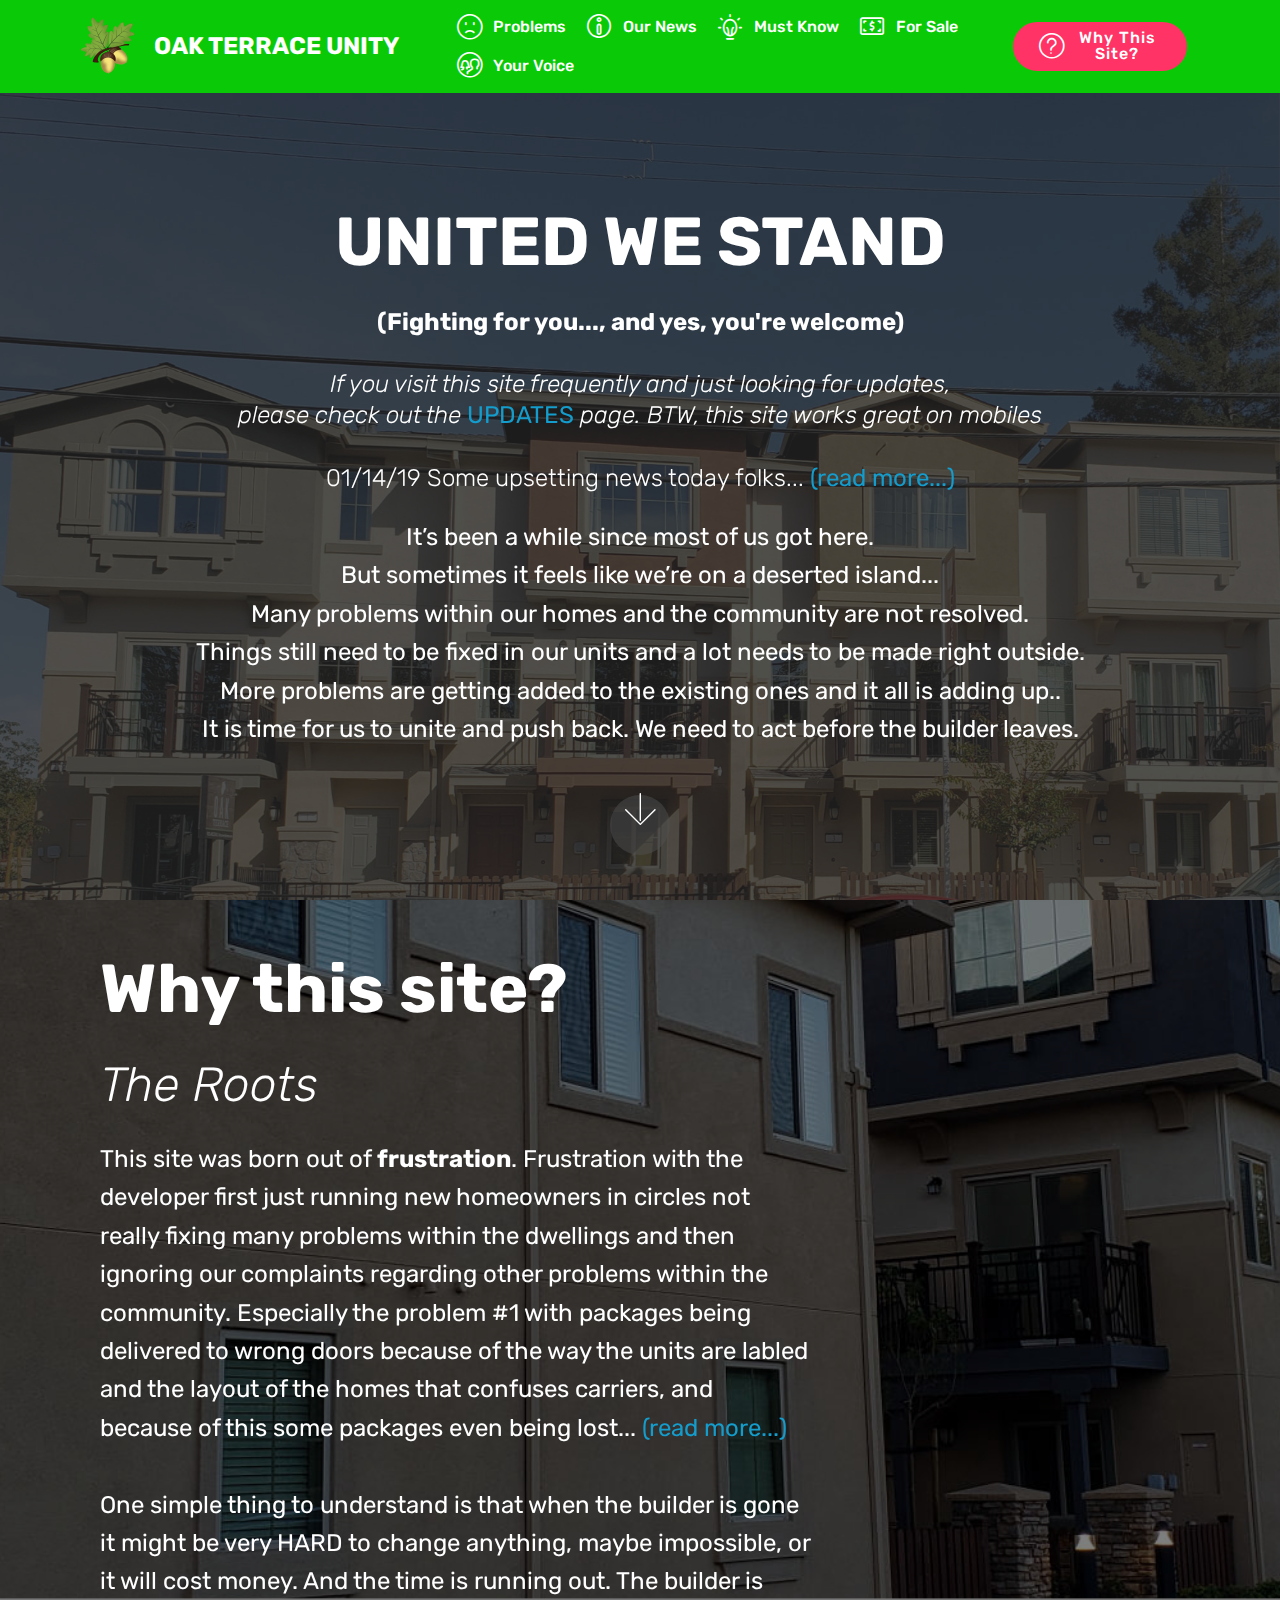
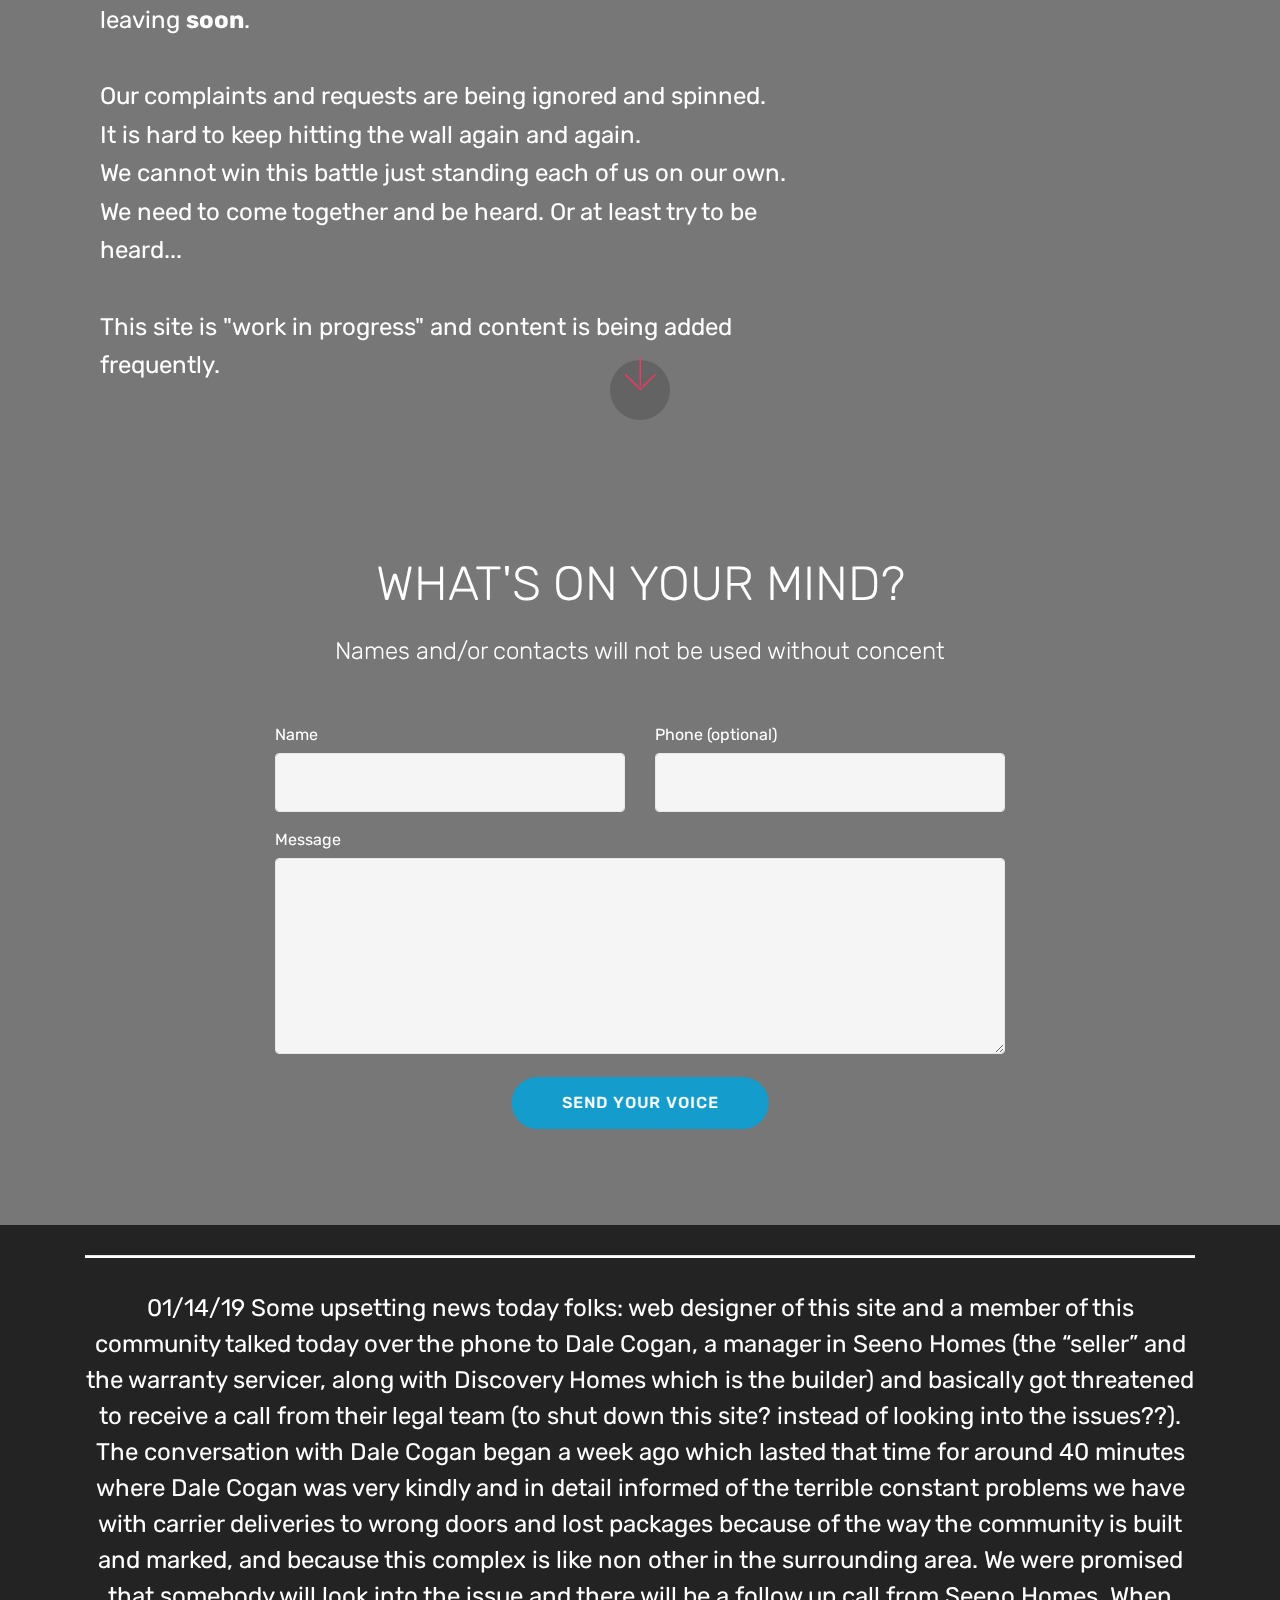
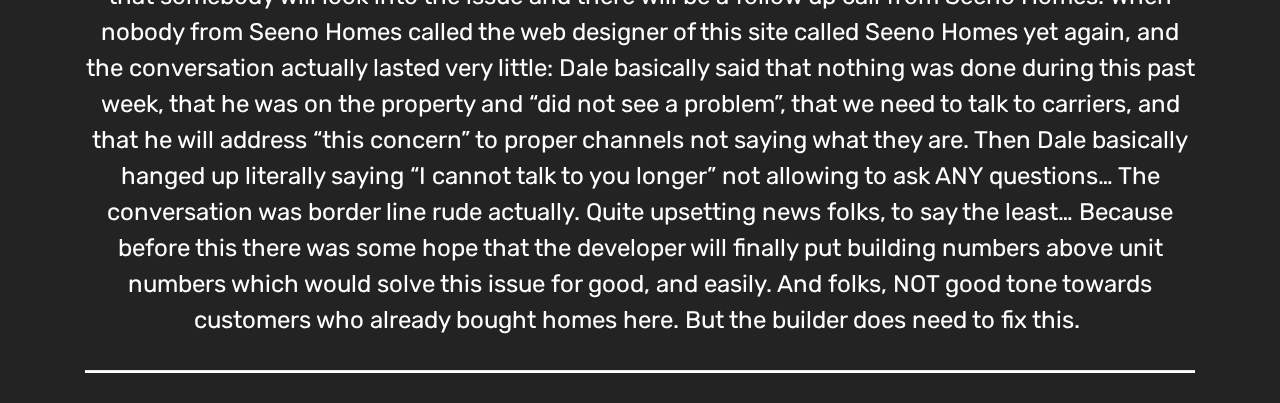
==== commit 00dc6982: "Problem #1 expanded" ====
--- a/index.html
+++ b/index.html
@@ -23,7 +23,7 @@
   
 </head>
 <body>
-  <link rel="stylesheet" href="style.less" class="cid-rd5telbWru" id="menu1-0" data-rv-view="587"><section class="menu cid-rd5telbWru" once="menu" id="menu1-0">
+  <link rel="stylesheet" href="style.less" class="cid-rd5telbWru" id="menu1-0" data-rv-view="196"><section class="menu cid-rd5telbWru" once="menu" id="menu1-0">
 
     
 
@@ -63,7 +63,7 @@
     </nav>
 </section>
 
-<section class="engine"><a href="https://mobirise.info/z">best html templates</a></section><section class="cid-rd5KK3YwPm mbr-fullscreen mbr-parallax-background" id="header2-3">
+<section class="engine"><a href="https://mobirise.info/a">online web builder</a></section><section class="cid-rd5KK3YwPm mbr-fullscreen mbr-parallax-background" id="header2-3">
 
     
 
@@ -101,7 +101,7 @@
             <h1 class="mbr-section-title align-left mbr-bold pb-3 mbr-fonts-style display-1">Why this site?</h1>
             <h3 class="mbr-section-subtitle align-left mbr-light pb-3 mbr-fonts-style display-2">The Roots</h3>
             <p class="mbr-text align-left pb-3 mbr-fonts-style display-5">
-                This site was born out of <strong>frustration</strong>. Frustration with the developer first just running new homeowners in circles not really fixing many problems within the dwellings and then ignoring our complaints regarding other problems within the community. Especially the problem #1 with packages being delivered to wrong doors because of the way the units are labled and the layout of the homes that confuses carriers and because of this some packages even being lost... <a href="page2.html#content5-x">(read more...)</a><br><br>One simple thing to understand is that when the builder is gone it might be very HARD to change anything, maybe impossible, or it will cost money. And the time is running out. The builder is leaving <strong>soon</strong>.<br><br>Our complaints and requests are being ignored and spinned. <br>It is hard to keep hitting the wall again and again.&nbsp;<br>We cannot win this battle just standing each of us on our own.<br> We need to come together and be heard. Or at least try to be heard...<br><br>This site is "work in progress" and content is being added frequently.<br>
+                This site was born out of <strong>frustration</strong>. Frustration with the developer first just running new homeowners in circles not really fixing many problems within the dwellings and then ignoring our complaints regarding other problems within the community. Especially the problem #1 with packages being delivered to wrong doors because of the way the units are labled and the layout of the homes that confuses carriers, and because of this some packages even being lost... <a href="page2.html#content5-x">(read more...)</a><br><br>One simple thing to understand is that when the builder is gone it might be very HARD to change anything, maybe impossible, or it will cost money. And the time is running out. The builder is leaving <strong>soon</strong>.<br><br>Our complaints and requests are being ignored and spinned. <br>It is hard to keep hitting the wall again and again.&nbsp;<br>We cannot win this battle just standing each of us on our own.<br> We need to come together and be heard. Or at least try to be heard...<br><br>This site is "work in progress" and content is being added frequently.<br>
             </p>
             
         </div>
@@ -134,7 +134,7 @@
             <div class="media-container-column col-lg-8" data-form-type="formoid">
                     <div data-form-alert="" hidden="">Thanks for filling out the form!</div>
             
-                    <form class="mbr-form" action="https://mobirise.com/" method="post" data-form-title="Mobirise Form"><input type="hidden" name="email" data-form-email="true" value="H4s9Wc3DOmGxjiHj1EQEujugN8KME+B4zDfNEUyyi+NujGSQ7uEURHb/WRViFjy81dMNbeX28M90kTNHCc8BqLt16BY5iYoi0ZhvAzqsrmS8+NcjXy6dShFIkKXe30X9">
+                    <form class="mbr-form" action="https://mobirise.com/" method="post" data-form-title="Mobirise Form"><input type="hidden" name="email" data-form-email="true" value="futi5+4fMA54DJJGbmfe5VzJban6j2siBGWSaxoCQMHjeAzqPB9LMm+GHK0un2JyqyUzNqxBaK6m+to8OVmGdmUDPcLsszVMQ605n5hTpe39feRUPtCjWkGLgFgg08/I">
                         <div class="row row-sm-offset">
                             <div class="col-md-4 multi-horizontal" data-for="name">
                                 <div class="form-group">
@@ -169,7 +169,7 @@
     <div class="container">
         <div class="inner-container" style="width: 100%;">
             <hr class="line" style="width: 100%;">
-            <div class="section-text align-center mbr-white mbr-fonts-style display-5">01/14/19 Some upsetting news today folks: web designer of this site and a member of this community talked today over the phone to Dale Cogan, a manager in Seeno Homes (the “seller” and the warranty servicer, along with Discovery Homes who is the builder) and basically got threatened to receive a call from their legal team (to shut down this site? instead of looking into the issues??). The conversation with Dale Cogan began a week ago which lasted that time for around 40 minutes where Dale Cogan was very kindly and in detail informed of the terrible constant problems we have with carrier deliveries to wrong doors and lost packages because of the way the community is built and marked, and because this complex is like non other in surrounding area. We were promised that somebody will look into the issue and there will be a follow up call from Seeno Homes. When nobody from Seeno Homes called the web designer of this site called Seeno Homes yet again, and the conversation actually lasted very little: Dale basically said that nothing was done during this past week, that he was on the property and “did not see a problem”, that we need to talk to carriers, and that he will address “this concern” to proper channels not saying what they are. Then Dale basically hanged up literally saying “I cannot talk to you longer” not allowing to ask ANY questions… The conversation was border line rude actually. Quite upsetting news folks, to say the least… Because there was some hope that the developer will finally put building numbers above unit numbers which would solve this issue for good, and easily. And folks, NOT good tone towards customers who already bought homes here.</div>
+            <div class="section-text align-center mbr-white mbr-fonts-style display-5">01/14/19 Some upsetting news today folks: web designer of this site and a member of this community talked today over the phone to Dale Cogan, a manager in Seeno Homes (the “seller” and the warranty servicer, along with Discovery Homes which is the builder) and basically got threatened to receive a call from their legal team (to shut down this site? instead of looking into the issues??). The conversation with Dale Cogan began a week ago which lasted that time for around 40 minutes where Dale Cogan was very kindly and in detail informed of the terrible constant problems we have with carrier deliveries to wrong doors and lost packages because of the way the community is built and marked, and because this complex is like non other in the surrounding area. We were promised that somebody will look into the issue and there will be a follow up call from Seeno Homes. When nobody from Seeno Homes called the web designer of this site called Seeno Homes yet again, and the conversation actually lasted very little: Dale basically said that nothing was done during this past week, that he was on the property and “did not see a problem”, that we need to talk to carriers, and that he will address “this concern” to proper channels not saying what they are. Then Dale basically hanged up literally saying “I cannot talk to you longer” not allowing to ask ANY questions… The conversation was border line rude actually. Quite upsetting news folks, to say the least… Because before this there was some hope that the developer will finally put building numbers above unit numbers which would solve this issue for good, and easily. And folks, NOT good tone towards customers who already bought homes here. But the builder does need to fix this.&nbsp;</div>
             <hr class="line" style="width: 100%;">
         </div>
     </div>
--- a/assets/mobirise/css/mbr-additional.css
+++ b/assets/mobirise/css/mbr-additional.css
@@ -3303,6 +3303,26 @@
 .cid-rfbS3qNGyS blockquote {
   color: #767676;
 }
+.cid-rfi5Oizxy9 {
+  padding-top: 75px;
+  padding-bottom: 15px;
+  background-color: #cccccc;
+}
+.cid-rfi5Oizxy9 H2 {
+  color: #232323;
+}
+.cid-rfi5Oizxy9 .mbr-section-subtitle {
+  color: #232323;
+}
+.cid-rfi6r7dY31 {
+  padding-top: 60px;
+  padding-bottom: 60px;
+  background-color: #ffffff;
+}
+.cid-rfi6r7dY31 .mbr-text,
+.cid-rfi6r7dY31 blockquote {
+  color: #767676;
+}
 .cid-rd5telbWru .navbar {
   padding: .5rem 0;
   background: #0aca07;
@@ -4206,6 +4226,9 @@
 .cid-rfhu81cTx6 H2 {
   color: #232323;
 }
+.cid-rfhu81cTx6 .mbr-section-subtitle {
+  color: #232323;
+}
 .cid-rfhulyX58m {
   padding-top: 90px;
   padding-bottom: 90px;
@@ -4294,6 +4317,102 @@
 }
 .cid-rfhulyX58m .popup-btn:hover .mbr-section-btn {
   opacity: 1;
+}
+.cid-rfhNoCeHeJ {
+  padding-top: 75px;
+  padding-bottom: 15px;
+  background-color: #cccccc;
+}
+.cid-rfhNoCeHeJ H2 {
+  color: #232323;
+}
+.cid-rfhNoCeHeJ .mbr-section-subtitle {
+  color: #232323;
+}
+.cid-rfhNCLMjHE {
+  padding-top: 90px;
+  padding-bottom: 90px;
+  background-color: #f9f9f9;
+}
+.cid-rfhNCLMjHE h4 {
+  text-align: left;
+  font-weight: 500;
+}
+.cid-rfhNCLMjHE p {
+  color: #767676;
+  text-align: left;
+  margin-bottom: 0;
+}
+.cid-rfhNCLMjHE .card-img {
+  text-align: left;
+  -webkit-flex: 1 0 auto;
+  flex: 1 0 auto;
+  width: auto;
+}
+.cid-rfhNCLMjHE .card-img span {
+  font-size: 72px;
+  color: #ff3366;
+}
+.cid-rfhNCLMjHE .card-box {
+  padding-left: 1rem;
+  word-break: break-word;
+}
+@media (max-width: 991px) {
+  .cid-rfhNCLMjHE .card-img {
+    text-align: left;
+    padding-bottom: 0.75rem;
+  }
+  .cid-rfhNCLMjHE .card-box {
+    padding-left: 0;
+  }
+}
+.cid-rfhSzAcdZz {
+  padding-top: 75px;
+  padding-bottom: 15px;
+  background-color: #cccccc;
+}
+.cid-rfhSzAcdZz H2 {
+  color: #232323;
+}
+.cid-rfhSzAcdZz .mbr-section-subtitle {
+  color: #232323;
+}
+.cid-rfhT6tuJjX {
+  padding-top: 90px;
+  padding-bottom: 90px;
+  background-color: #f9f9f9;
+}
+.cid-rfhT6tuJjX h4 {
+  text-align: left;
+  font-weight: 500;
+}
+.cid-rfhT6tuJjX p {
+  color: #767676;
+  text-align: left;
+  margin-bottom: 0;
+}
+.cid-rfhT6tuJjX .card-img {
+  text-align: left;
+  -webkit-flex: 1 0 auto;
+  flex: 1 0 auto;
+  width: auto;
+}
+.cid-rfhT6tuJjX .card-img span {
+  font-size: 72px;
+  color: #ff3366;
+}
+.cid-rfhT6tuJjX .card-box {
+  padding-left: 1rem;
+  word-break: break-word;
+}
+@media (max-width: 991px) {
+  .cid-rfhT6tuJjX .card-img {
+    text-align: left;
+    padding-bottom: 0.75rem;
+  }
+  .cid-rfhT6tuJjX .card-box {
+    padding-left: 0;
+  }
 }
 .cid-rdNcRLWClf {
   padding-top: 75px;
